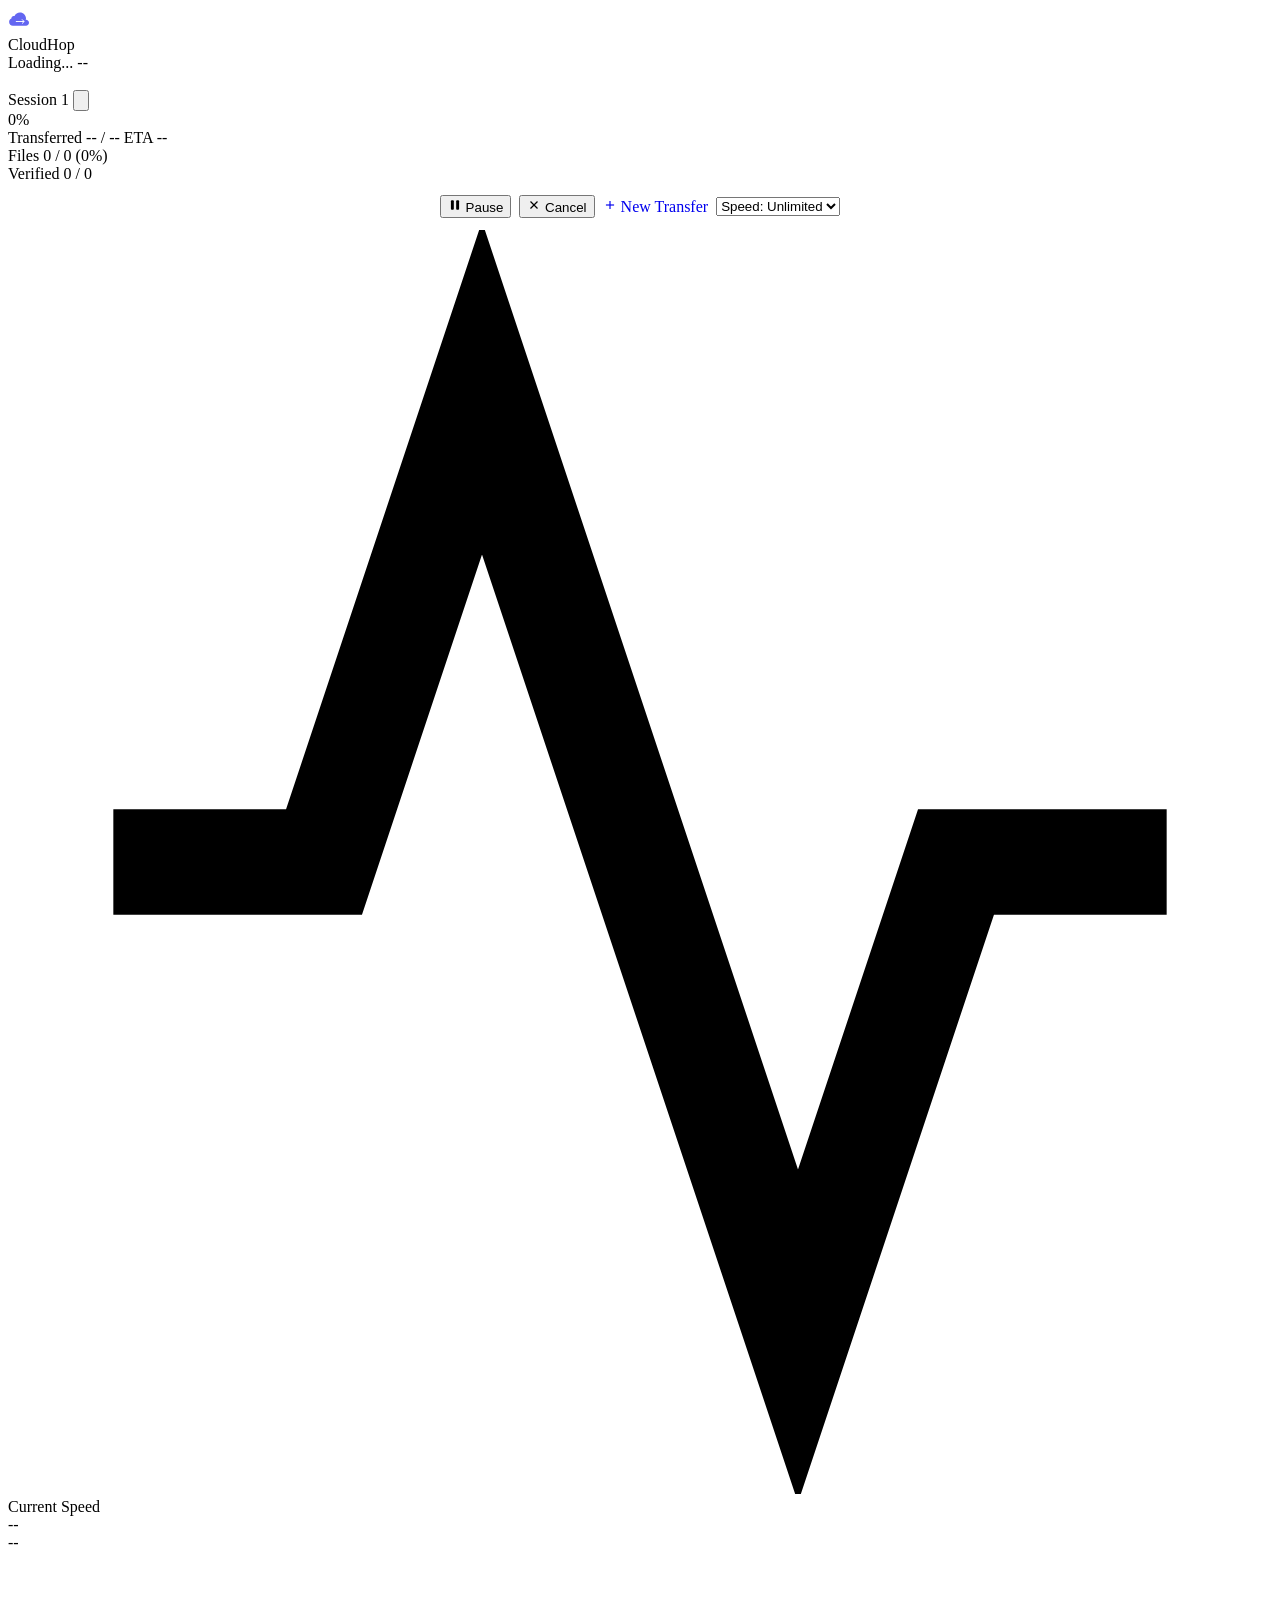
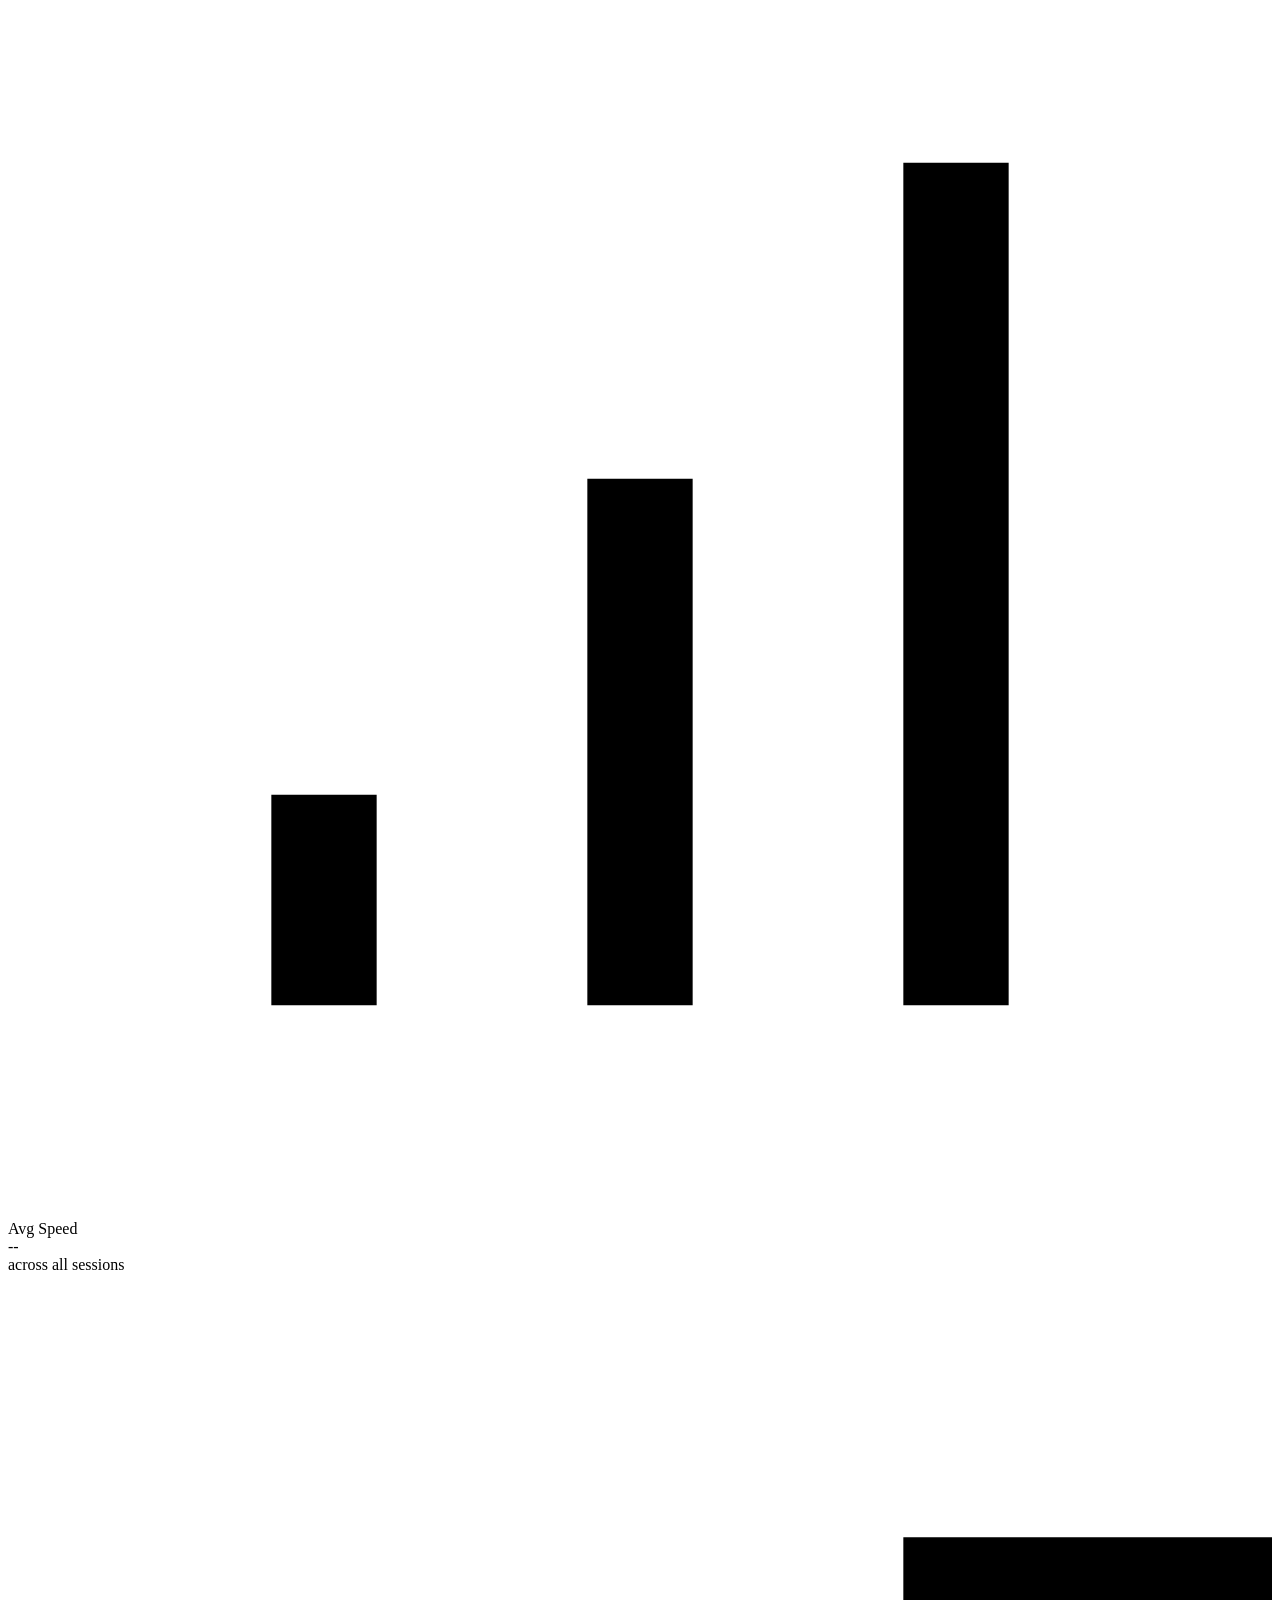
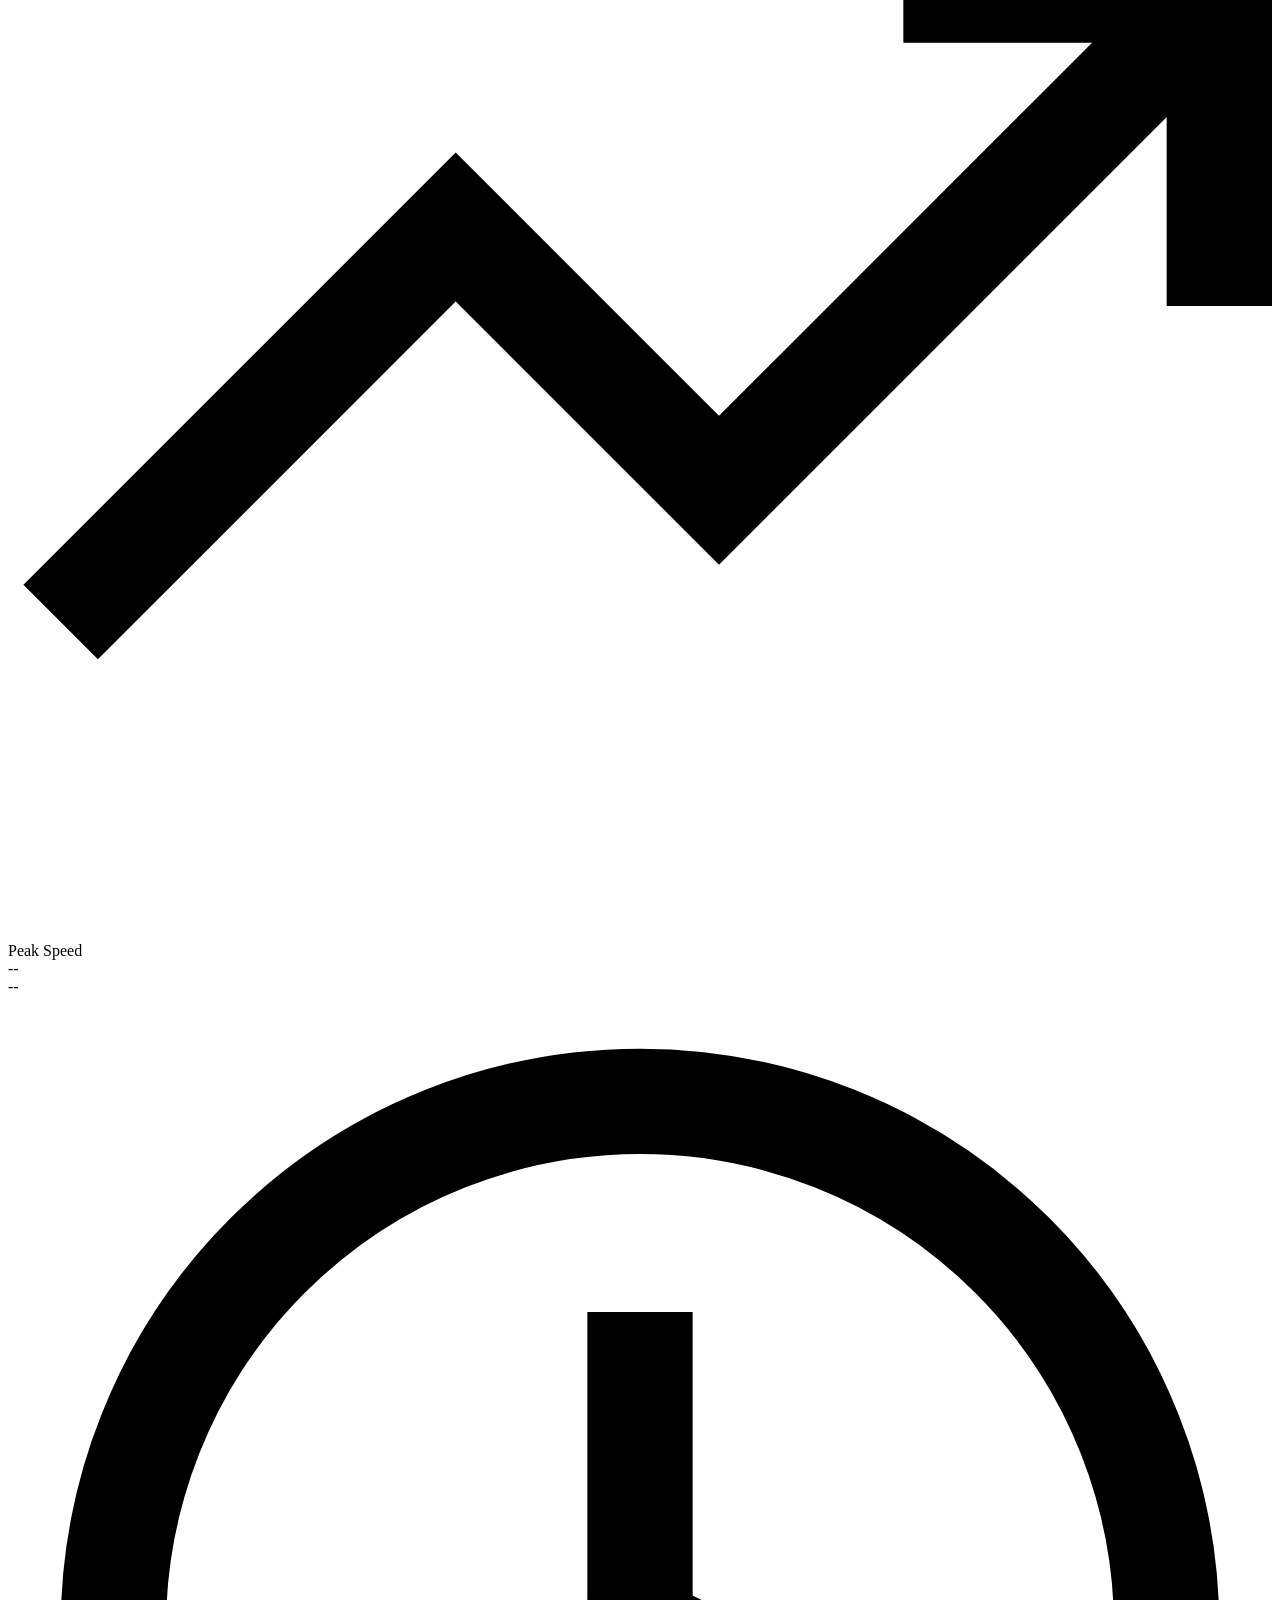
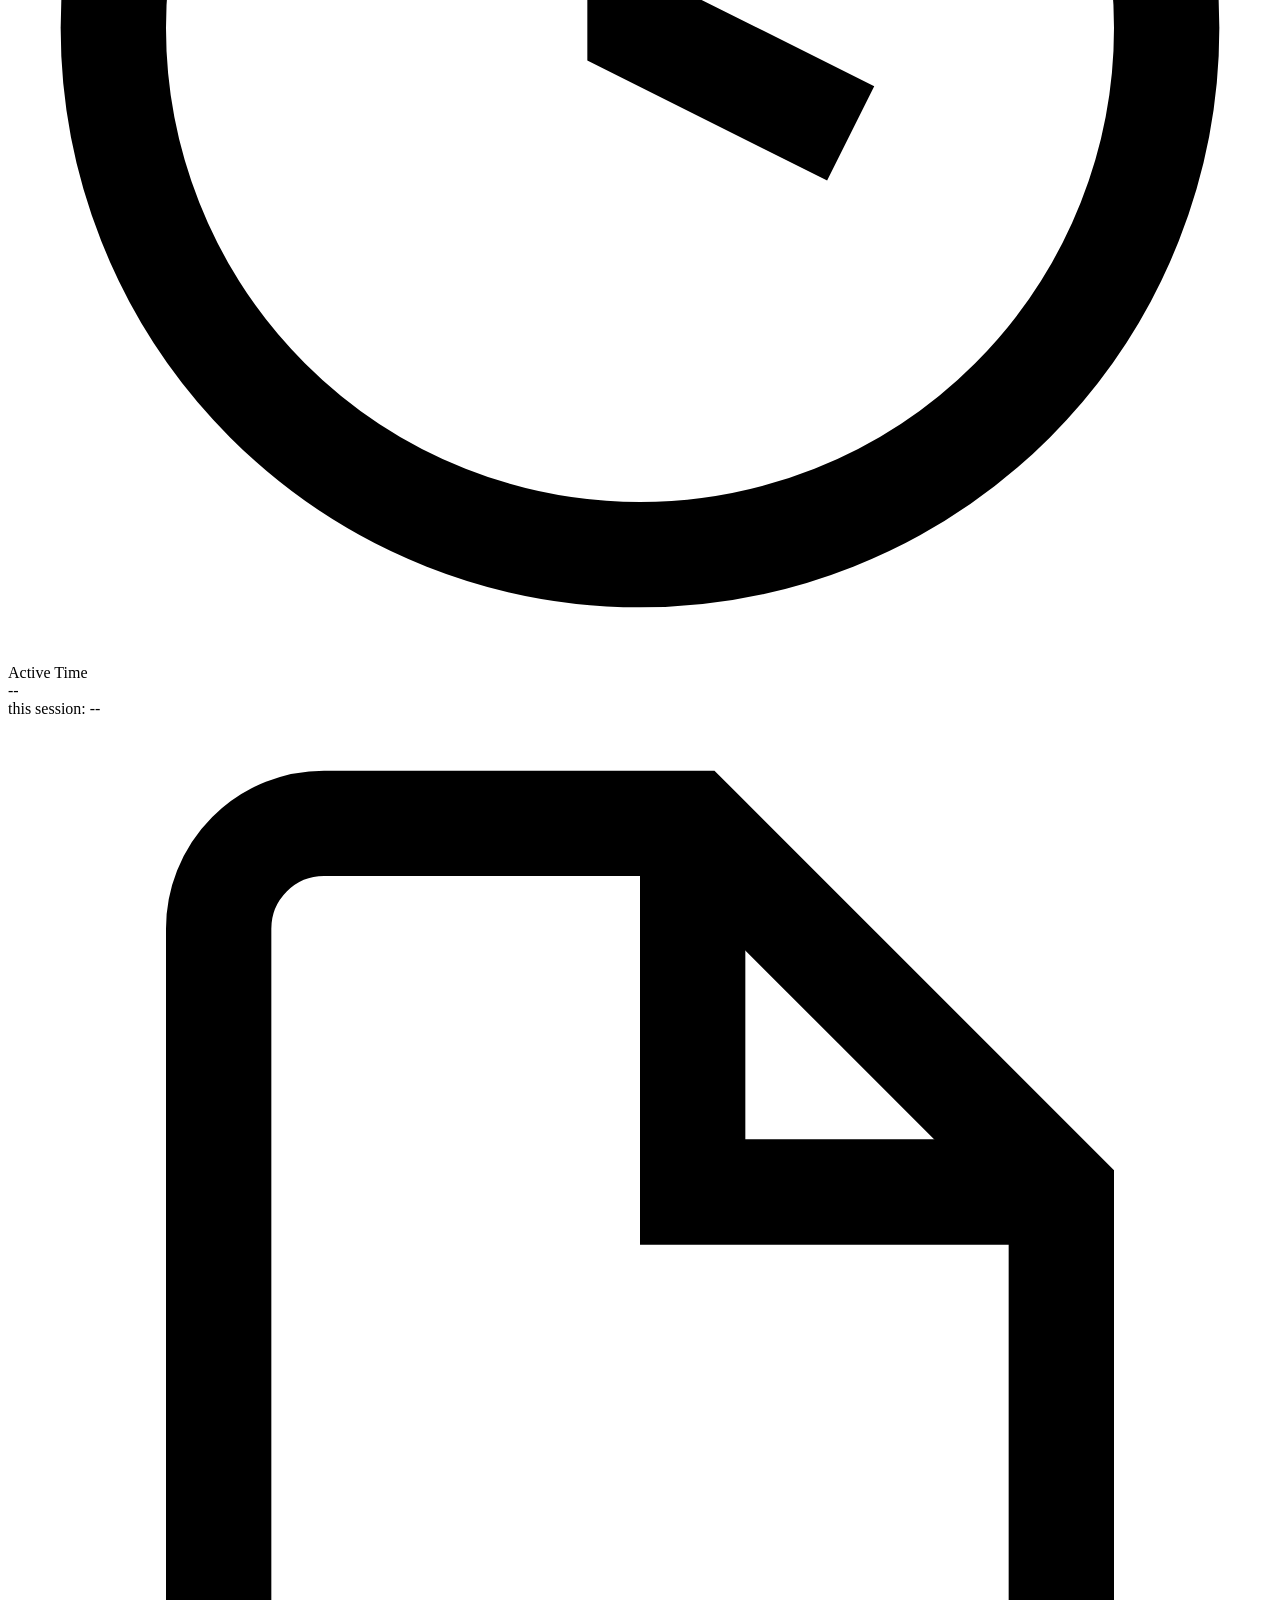
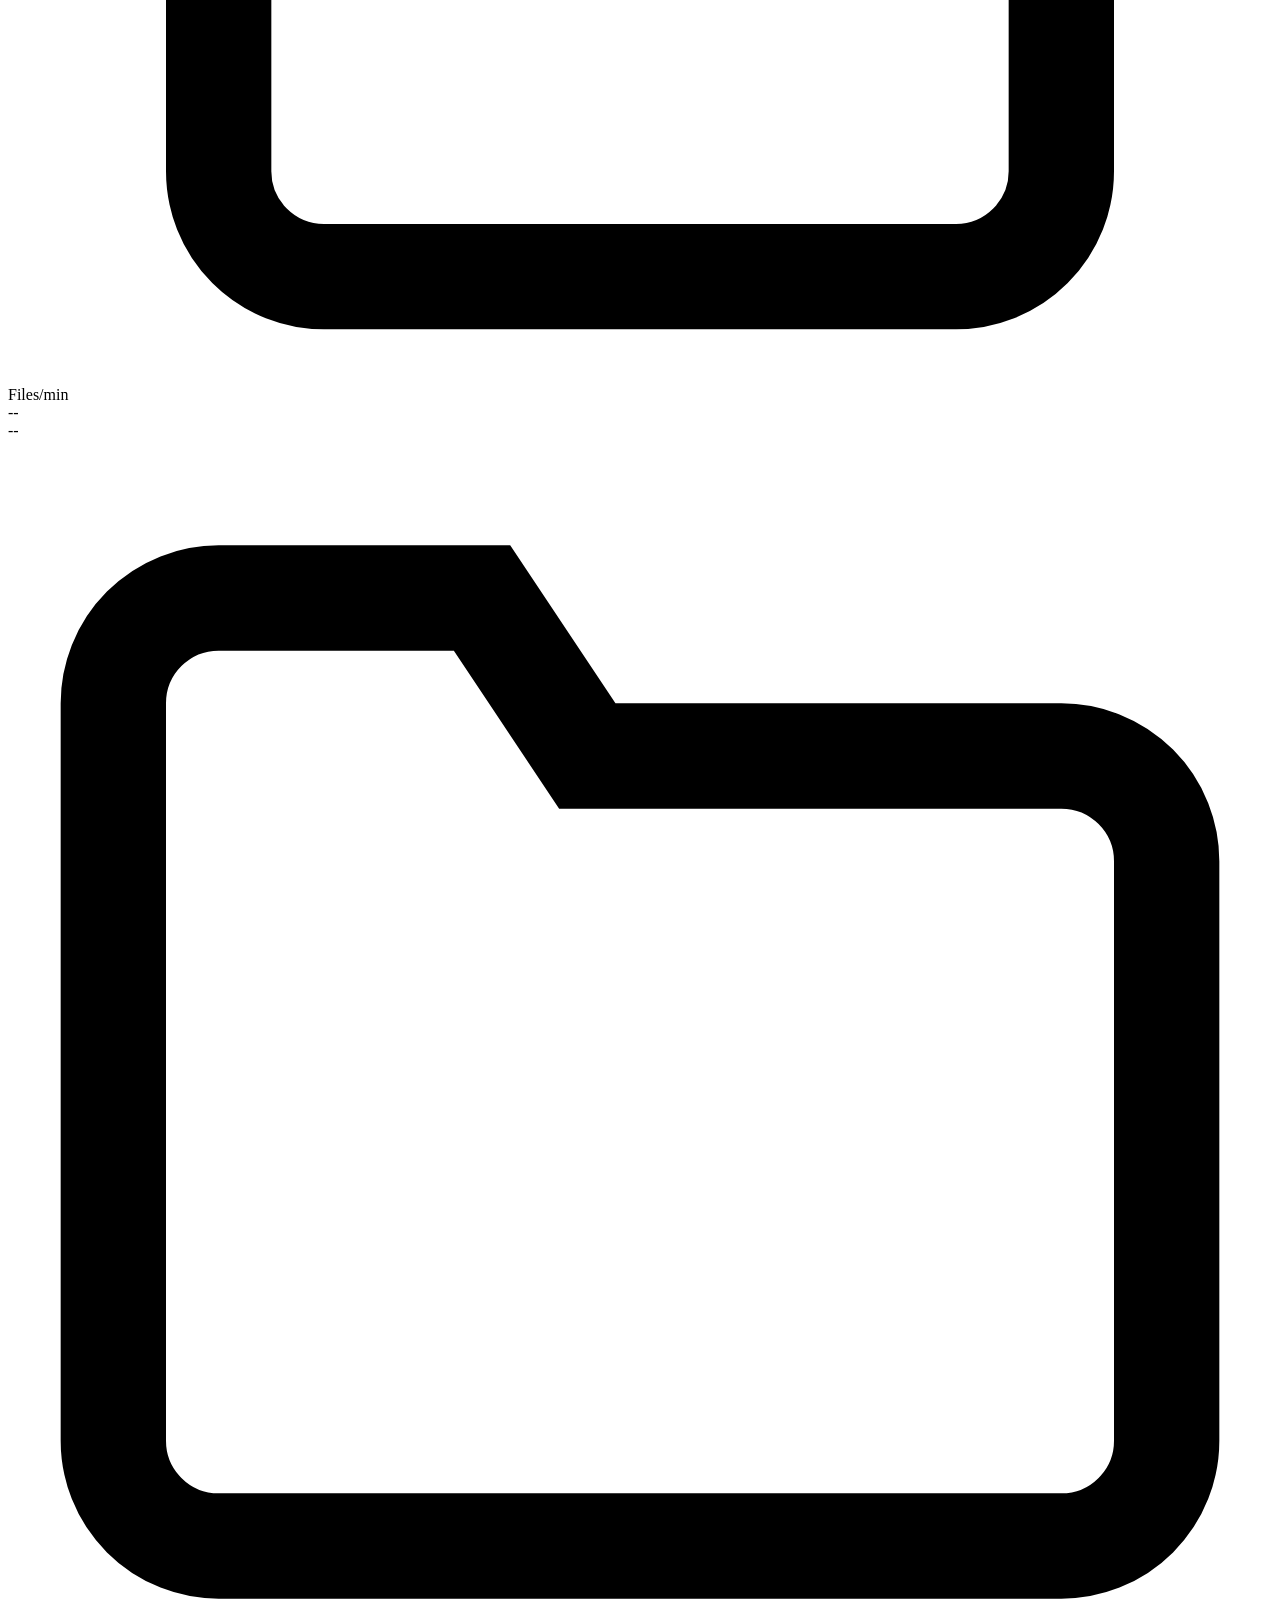
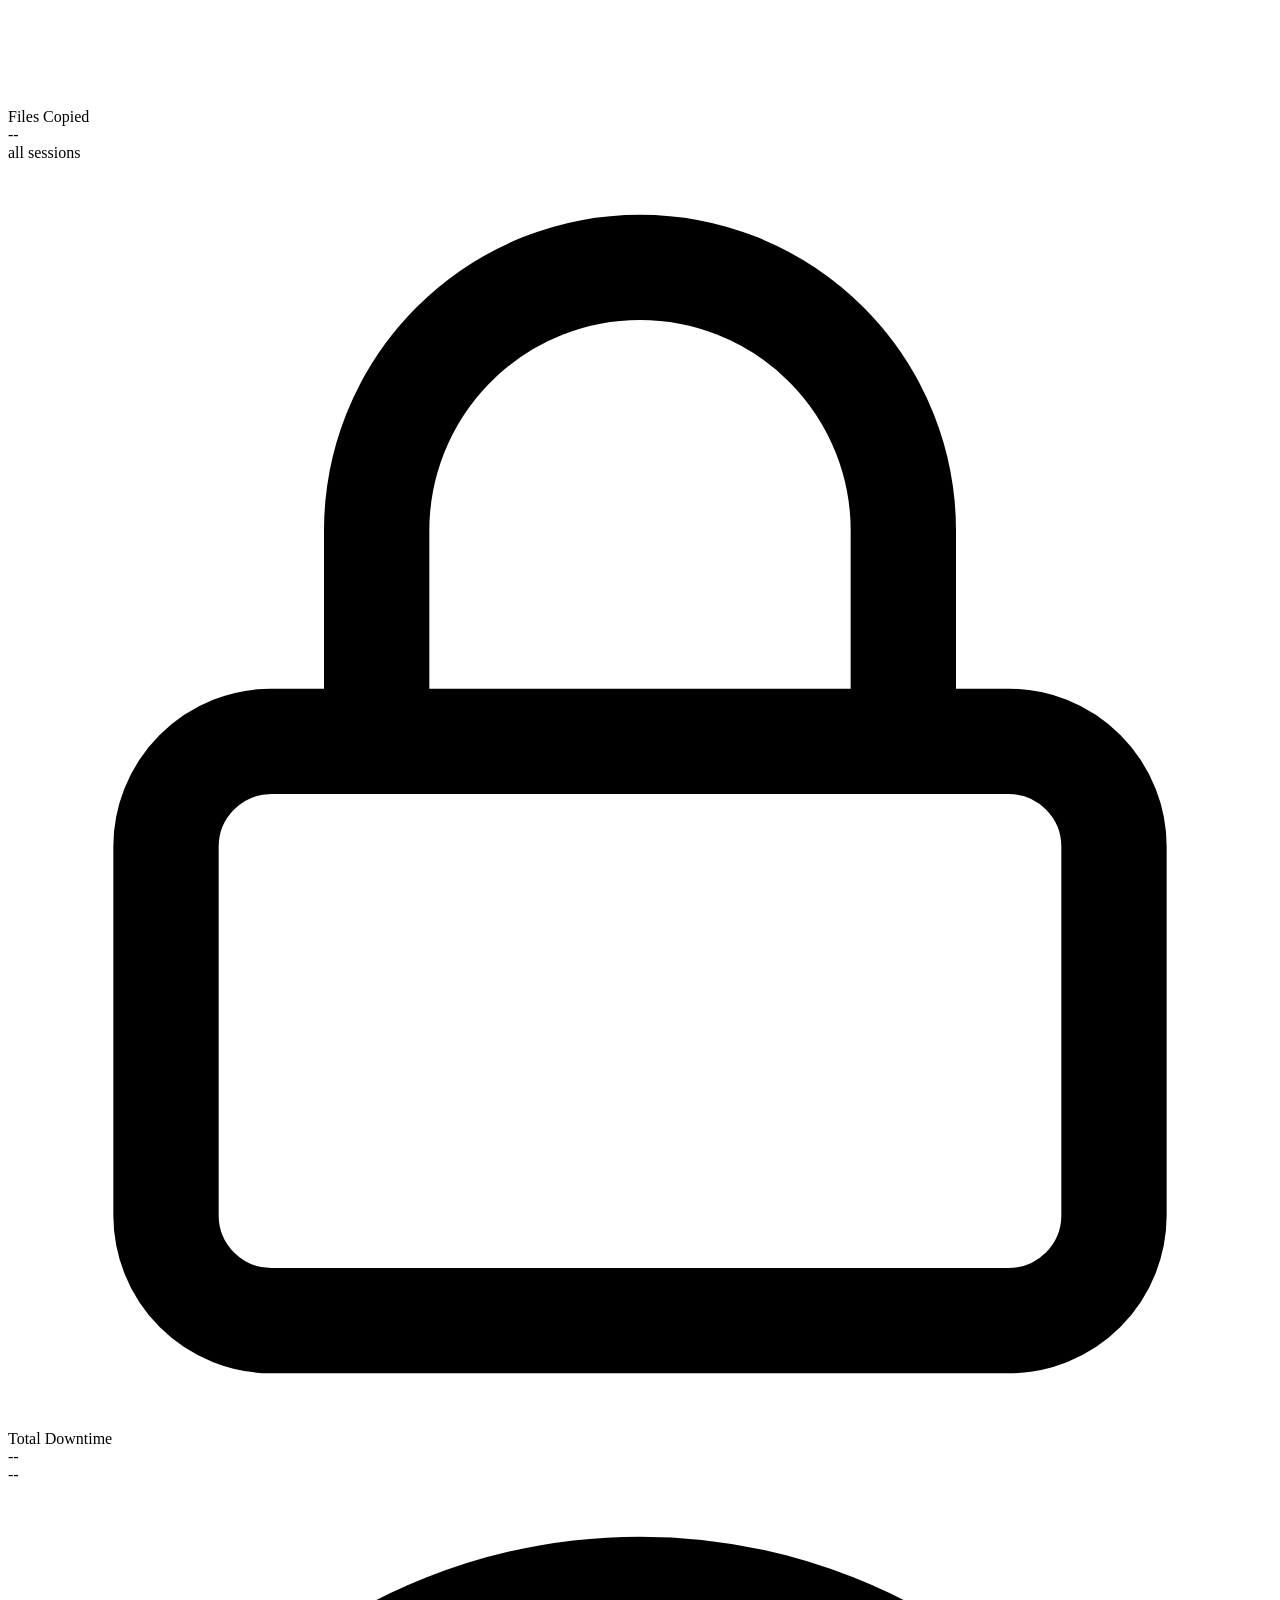
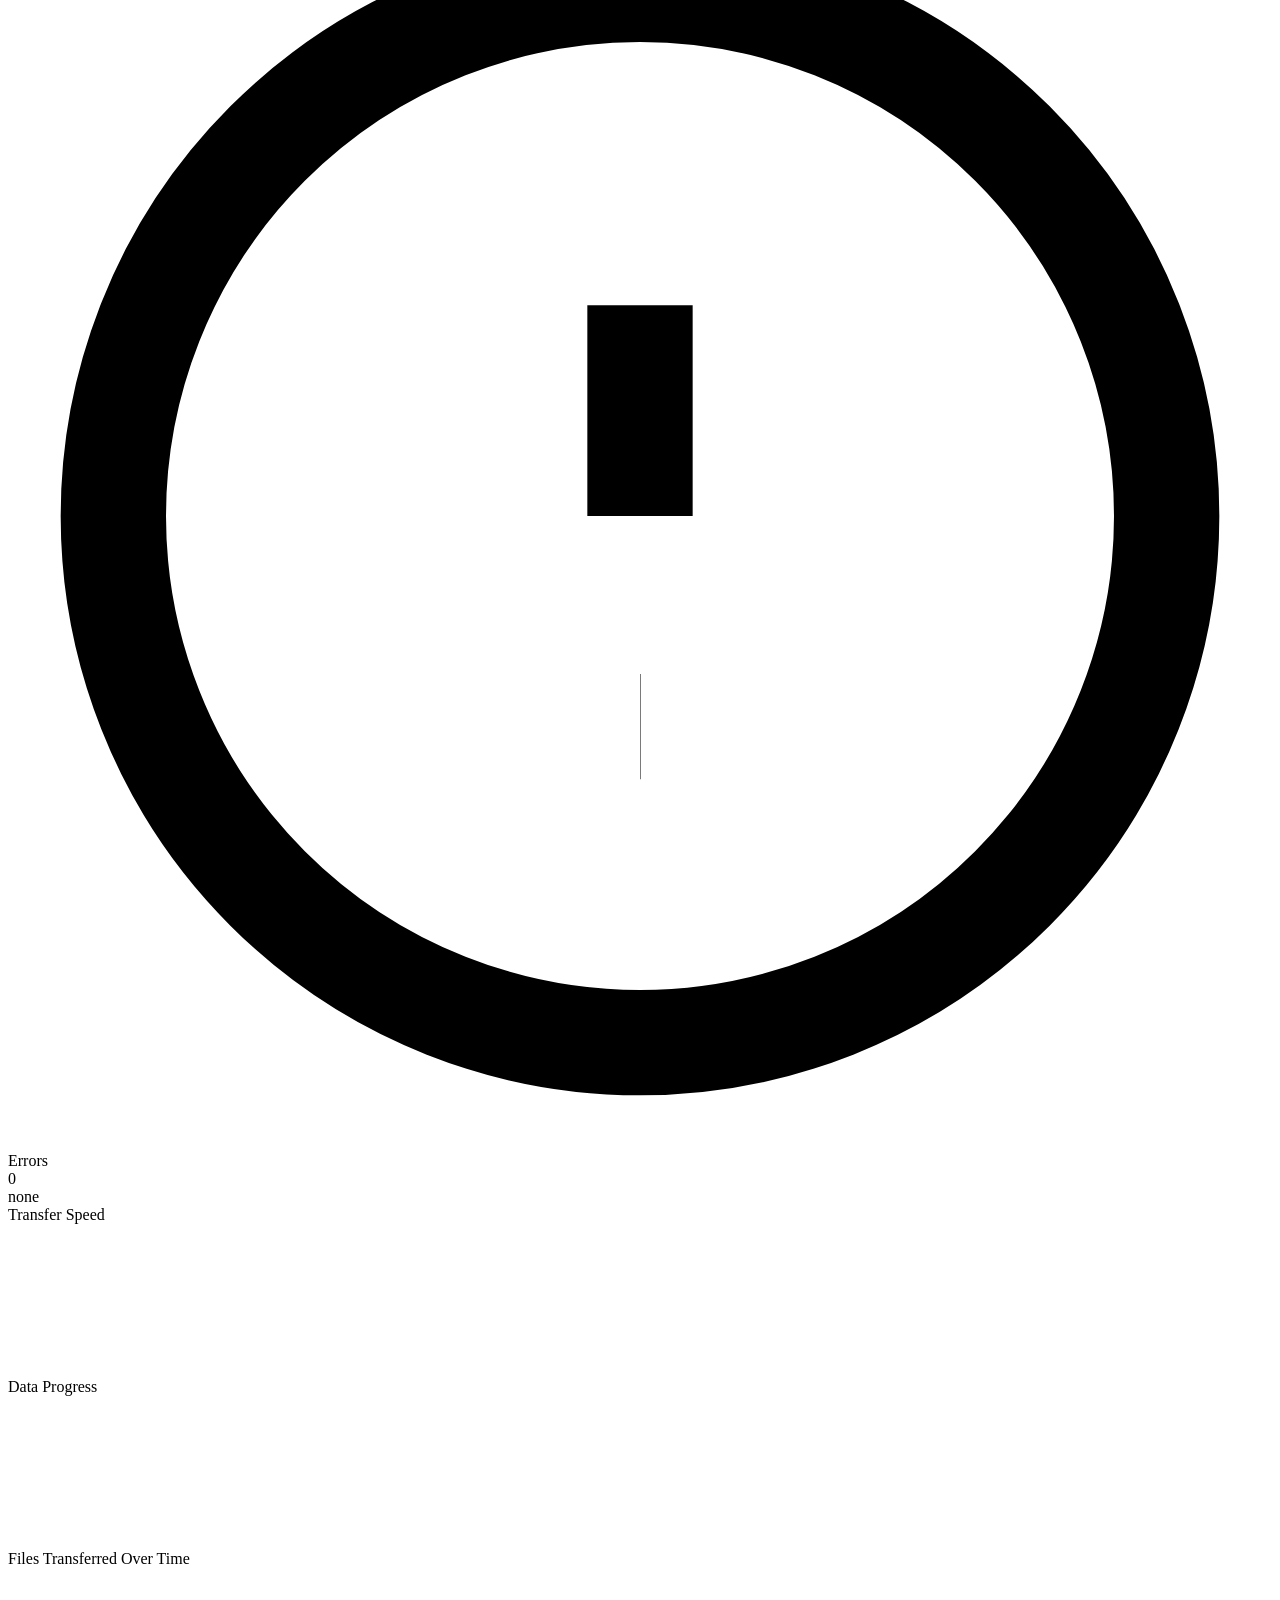
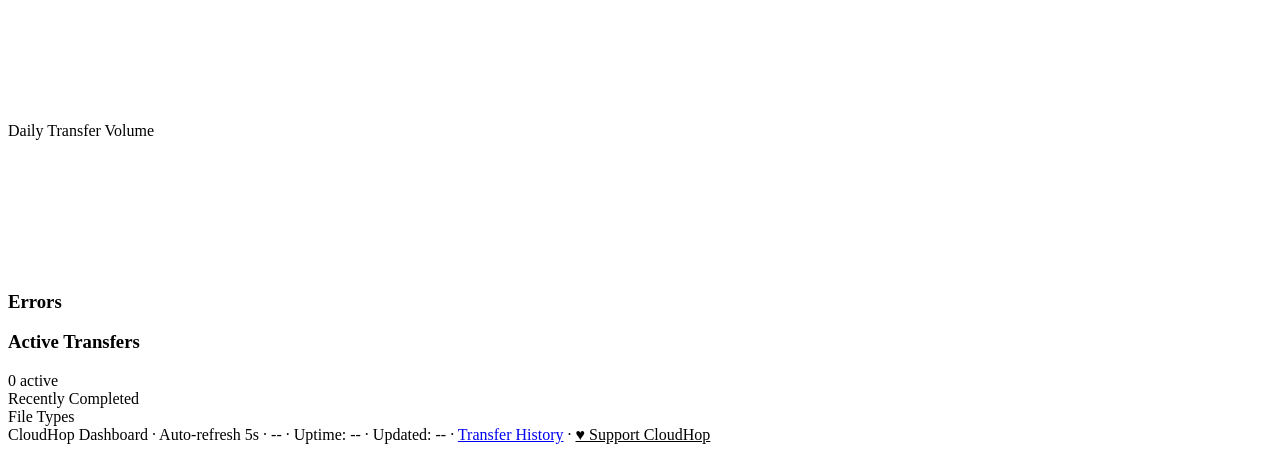
==== cloudhop/templates/dashboard.html @ 22098150 "fix: add bandwidth dropdown to dashboard control bar" ====
<!DOCTYPE html>
<html lang="en" data-theme="dark">
<head>
<meta charset="UTF-8">
<meta name="viewport" content="width=device-width, initial-scale=1.0">
<title>CloudHop Dashboard</title>
<script>(function(){var t=localStorage.getItem('cloudhop-theme');if(t)document.documentElement.setAttribute('data-theme',t);})()</script>
<link rel="preconnect" href="https://fonts.googleapis.com">
<link rel="preconnect" href="https://fonts.gstatic.com" crossorigin>
<link href="https://fonts.googleapis.com/css2?family=DM+Sans:ital,opsz,wght@0,9..40,300;0,9..40,400;0,9..40,500;0,9..40,600;0,9..40,700;1,9..40,400&family=JetBrains+Mono:wght@400;500;600;700&display=swap" rel="stylesheet">
<link rel="stylesheet" href="/static/dashboard.css">
<link rel="icon" type="image/svg+xml" href="/static/favicon.svg">
</head>
<body>

<!-- ========== HEADER ========== -->
<header class="header">
  <div class="header-inner">
    <div class="header-left">
      <div class="logo">
        <svg width="24" height="24" viewBox="0 0 64 64" fill="none">
    <path d="M48 28c0-8.8-7.2-16-16-16-6.5 0-12.1 3.9-14.6 9.5C16.5 21.2 15.8 21 15 21c-3.3 0-6 2.7-6 6 0 .4 0 .8.1 1.1C5.5 29.5 3 33.2 3 37.5 3 43 7.5 47.5 13 47.5h35c4.4 0 8-3.6 8-8s-3.6-8-8-8c-.3 0-.7 0-1 .1.6-1.1 1-2.3 1-3.6z" fill="#6366f1"/>
    <path d="M22 36h20M38 31l5 5-5 5" stroke="white" stroke-width="2.5" stroke-linecap="round" stroke-linejoin="round"/>
</svg>
      </div>
      <span class="logo-text" id="transferTitle">CloudHop</span>
    </div>
    <div class="header-center">
      <div class="status-dot" id="statusDot"></div>
      <span class="transfer-name" id="statusText">Loading...</span>
      <span class="wall-time mono" id="wallClock">--</span>
      <div class="schedule-badge" id="scheduleBadge">
        <span id="scheduleDot" style="width:8px;height:8px;border-radius:50%;display:inline-block;"></span>
        <span id="scheduleText"></span>
      </div>
    </div>
    <div class="header-right">
      <span class="session-badge" id="sessionBadge">Session 1</span>
      <button class="btn-icon" id="themeToggle" onclick="toggleTheme()" title="Toggle theme" aria-label="Toggle theme">
        <svg id="theme-icon-dark" viewBox="0 0 24 24" fill="none" stroke="currentColor" stroke-width="2"><circle cx="12" cy="12" r="5"/><line x1="12" y1="1" x2="12" y2="3"/><line x1="12" y1="21" x2="12" y2="23"/><line x1="4.22" y1="4.22" x2="5.64" y2="5.64"/><line x1="18.36" y1="18.36" x2="19.78" y2="19.78"/><line x1="1" y1="12" x2="3" y2="12"/><line x1="21" y1="12" x2="23" y2="12"/><line x1="4.22" y1="19.78" x2="5.64" y2="18.36"/><line x1="18.36" y1="5.64" x2="19.78" y2="4.22"/></svg>
        <svg id="theme-icon-light" viewBox="0 0 24 24" fill="none" stroke="currentColor" stroke-width="2" style="display:none"><path d="M21 12.79A9 9 0 1 1 11.21 3 7 7 0 0 0 21 12.79z"/></svg>
      </button>
    </div>
  </div>
</header>

<div class="container">

<!-- ========== EMPTY STATE ========== -->
<div id="emptyState" style="display:none;text-align:center;padding:80px 20px;">
  <div style="margin-bottom:16px;opacity:0.5;">
    <svg width="48" height="48" viewBox="0 0 64 64" fill="none">
    <path d="M48 28c0-8.8-7.2-16-16-16-6.5 0-12.1 3.9-14.6 9.5C16.5 21.2 15.8 21 15 21c-3.3 0-6 2.7-6 6 0 .4 0 .8.1 1.1C5.5 29.5 3 33.2 3 37.5 3 43 7.5 47.5 13 47.5h35c4.4 0 8-3.6 8-8s-3.6-8-8-8c-.3 0-.7 0-1 .1.6-1.1 1-2.3 1-3.6z" fill="#6366f1"/>
    <path d="M22 36h20M38 31l5 5-5 5" stroke="white" stroke-width="2.5" stroke-linecap="round" stroke-linejoin="round"/>
</svg>
  </div>
  <div style="font-size:1.3rem;font-weight:700;color:var(--text-primary);margin-bottom:8px;">No active transfer</div>
  <div style="font-size:0.9rem;color:var(--text-secondary);margin-bottom:24px;">Set up a new transfer to start copying files between cloud services.</div>
  <a href="/wizard" style="display:inline-flex;align-items:center;justify-content:center;gap:8px;padding:14px 32px;border-radius:12px;font-size:1rem;font-weight:600;background:linear-gradient(135deg,var(--primary),var(--secondary));color:#fff;text-decoration:none;animation:ctaGlow 2s ease-in-out infinite;">Start New Transfer</a>
</div>

<!-- ========== BIG PROGRESS ========== -->
<div class="progress-section card" id="dashboardContent">
  <div class="progress-percentage mono"><span id="bigPct">0</span>%</div>
  <div class="progress-bar-container">
    <div class="progress-bar-track">
      <div class="progress-bar-fill" id="bigBar" style="width:0%" role="progressbar" aria-valuenow="0" aria-valuemin="0" aria-valuemax="100"></div>
    </div>
    <div class="progress-glow" id="progressGlow" style="width:0%"></div>
  </div>
  <div class="progress-meta">
    <span>Transferred <span class="val" id="bpTransferred">--</span> / <span class="val" id="bpTotal">--</span></span>
    <span>ETA <span class="val" id="bpEta">--</span></span>
  </div>
  <div class="finish-time" id="finishTime"></div>
  <div class="session-note" id="sessionNote"></div>
  <div class="progress-sub-bars">
    <div class="sub-bar-wrap">
      <div class="sub-bar-label">
        <span>Files</span>
        <span><span id="filesDone">0</span> / <span id="filesTotal">0</span> (<span id="filesPct">0</span>%)</span>
      </div>
      <div class="sub-track"><div class="sub-fill files" id="filesBar" style="width:0%"></div></div>
    </div>
    <div class="sub-bar-wrap">
      <div class="sub-bar-label">
        <span>Verified</span>
        <span><span id="checksDone">0</span> / <span id="checksTotal">0</span></span>
      </div>
      <div class="sub-track"><div class="sub-fill checks" id="checksBar" style="width:0%"></div></div>
    </div>
  </div>
</div>

<!-- ========== CONTROL BAR ========== -->
<div id="controlBar" style="display:flex;align-items:center;justify-content:center;gap:8px;margin:12px auto;max-width:1200px;padding:0 24px;flex-wrap:wrap;">
  <button class="ctrl-btn pause" id="btnPause2" onclick="doAction('pause')" title="Pause transfer" aria-label="Pause transfer">
    <svg width="14" height="14" viewBox="0 0 24 24" fill="currentColor"><rect x="5" y="4" width="5" height="16" rx="1.5"/><rect x="14" y="4" width="5" height="16" rx="1.5"/></svg> Pause
  </button>
  <button class="ctrl-btn resume" id="btnResume2" onclick="doAction('resume')" style="display:none" title="Resume transfer" aria-label="Resume transfer">
    <svg width="14" height="14" viewBox="0 0 24 24" fill="currentColor"><polygon points="6,3 20,12 6,21"/></svg> Resume
  </button>
  <button class="ctrl-btn" id="btnCancel2" onclick="cancelTransfer()" title="Cancel transfer" aria-label="Cancel transfer">
    <svg width="14" height="14" viewBox="0 0 24 24" fill="none" stroke="currentColor" stroke-width="2"><line x1="18" y1="6" x2="6" y2="18"/><line x1="6" y1="6" x2="18" y2="18"/></svg> Cancel
  </button>
  <a href="/wizard" class="ctrl-btn" id="btnNewTransfer2" title="New Transfer" aria-label="New Transfer" style="text-decoration:none;">
    <svg width="14" height="14" viewBox="0 0 24 24" fill="none" stroke="currentColor" stroke-width="2"><line x1="12" y1="5" x2="12" y2="19"/><line x1="5" y1="12" x2="19" y2="12"/></svg> New Transfer
  </a>
  <select id="bwLimit" class="ctrl-select" title="Bandwidth limit" aria-label="Bandwidth limit">
    <option value="">Speed: Unlimited</option>
    <option value="1M">Speed: 1 MB/s</option>
    <option value="2M">Speed: 2 MB/s</option>
    <option value="5M">Speed: 5 MB/s</option>
    <option value="10M">Speed: 10 MB/s</option>
    <option value="20M">Speed: 20 MB/s</option>
    <option value="50M">Speed: 50 MB/s</option>
  </select>
</div>

<!-- ========== STATS GRID ========== -->
<div class="stats-grid" id="statsGrid">
  <div class="stat-card card">
    <div class="stat-card-header">
      <div class="stat-icon primary">
        <svg viewBox="0 0 24 24" fill="none" stroke="currentColor" stroke-width="2"><polyline points="22 12 18 12 15 21 9 3 6 12 2 12"/></svg>
      </div>
      <span class="stat-label">Current Speed</span>
    </div>
    <div class="stat-value green" id="speed">--</div>
    <div class="stat-sub" id="speedSub">--</div>
  </div>
  <div class="stat-card card">
    <div class="stat-card-header">
      <div class="stat-icon secondary">
        <svg viewBox="0 0 24 24" fill="none" stroke="currentColor" stroke-width="2"><line x1="12" y1="20" x2="12" y2="10"/><line x1="18" y1="20" x2="18" y2="4"/><line x1="6" y1="20" x2="6" y2="16"/></svg>
      </div>
      <span class="stat-label">Avg Speed</span>
    </div>
    <div class="stat-value blue" id="avgSpeed">--</div>
    <div class="stat-sub" id="avgSpeedSub">across all sessions</div>
  </div>
  <div class="stat-card card">
    <div class="stat-card-header">
      <div class="stat-icon primary">
        <svg viewBox="0 0 24 24" fill="none" stroke="currentColor" stroke-width="2"><polyline points="23 6 13.5 15.5 8.5 10.5 1 18"/><polyline points="17 6 23 6 23 12"/></svg>
      </div>
      <span class="stat-label">Peak Speed</span>
    </div>
    <div class="stat-value purple" id="peakSpeed">--</div>
    <div class="stat-sub" id="peakTime">--</div>
  </div>
  <div class="stat-card card">
    <div class="stat-card-header">
      <div class="stat-icon secondary">
        <svg viewBox="0 0 24 24" fill="none" stroke="currentColor" stroke-width="2"><circle cx="12" cy="12" r="10"/><polyline points="12 6 12 12 16 14"/></svg>
      </div>
      <span class="stat-label">Active Time</span>
    </div>
    <div class="stat-value cyan" id="elapsed">--</div>
    <div class="stat-sub" id="elapsedSub">this session: --</div>
  </div>
  <div class="stat-card card">
    <div class="stat-card-header">
      <div class="stat-icon secondary">
        <svg viewBox="0 0 24 24" fill="none" stroke="currentColor" stroke-width="2"><path d="M13 2H6a2 2 0 0 0-2 2v16a2 2 0 0 0 2 2h12a2 2 0 0 0 2-2V9z"/><polyline points="13 2 13 9 20 9"/></svg>
      </div>
      <span class="stat-label">Files/min</span>
    </div>
    <div class="stat-value orange" id="filesRate">--</div>
    <div class="stat-sub" id="filesRateSub">--</div>
  </div>
  <div class="stat-card card">
    <div class="stat-card-header">
      <div class="stat-icon primary">
        <svg viewBox="0 0 24 24" fill="none" stroke="currentColor" stroke-width="2"><path d="M22 19a2 2 0 0 1-2 2H4a2 2 0 0 1-2-2V5a2 2 0 0 1 2-2h5l2 3h9a2 2 0 0 1 2 2z"/></svg>
      </div>
      <span class="stat-label">Files Copied</span>
    </div>
    <div class="stat-value yellow" id="totalCopied">--</div>
    <div class="stat-sub" id="totalCopiedSub">all sessions</div>
  </div>
  <div class="stat-card card">
    <div class="stat-card-header">
      <div class="stat-icon primary">
        <svg viewBox="0 0 24 24" fill="none" stroke="currentColor" stroke-width="2"><rect x="3" y="11" width="18" height="11" rx="2" ry="2"/><path d="M7 11V7a5 5 0 0 1 10 0v4"/></svg>
      </div>
      <span class="stat-label">Total Downtime</span>
    </div>
    <div class="stat-value pink" id="downtime">--</div>
    <div class="stat-sub" id="downtimeSub">--</div>
  </div>
  <div class="stat-card card">
    <div class="stat-card-header">
      <div class="stat-icon secondary">
        <svg viewBox="0 0 24 24" fill="none" stroke="currentColor" stroke-width="2"><circle cx="12" cy="12" r="10"/><line x1="12" y1="8" x2="12" y2="12"/><line x1="12" y1="16" x2="12.01" y2="16"/></svg>
      </div>
      <span class="stat-label">Errors</span>
    </div>
    <div class="stat-value" id="errors" style="color:var(--green)">0</div>
    <div class="stat-sub" id="errorSub">none</div>
  </div>
</div>

<!-- ========== SESSION TIMELINE ========== -->
<div class="timeline-section card" id="timelineSection" style="display:none">
  <div class="section-title" style="cursor:pointer;user-select:none;" onclick="toggleTimeline()">Session Timeline <span id="tlToggle" style="font-size:0.65rem;color:var(--text-tertiary);margin-left:6px;">&#9660;</span></div>
  <div class="timeline" id="timeline"></div>
</div>

<!-- ========== CHARTS ROW ========== -->
<div class="charts-row" id="chartsRow">
  <div class="chart-card card">
    <div class="chart-header">
      <span class="chart-title">Transfer Speed</span>
    </div>
    <div class="chart-container"><svg class="chart-svg" id="speedChart" aria-label="Speed chart"></svg></div>
  </div>
  <div class="chart-card card">
    <div class="chart-header">
      <span class="chart-title">Data Progress</span>
    </div>
    <div class="chart-container"><svg class="chart-svg" id="progressChart" aria-label="Data progress chart"></svg></div>
  </div>
</div>

<!-- ========== FILES CHART ========== -->
<div class="chart-card-full card" id="chartsFullRow">
  <div class="chart-header">
    <span class="chart-title">Files Transferred Over Time</span>
  </div>
  <div class="chart-container"><svg class="chart-svg" id="filesChart" aria-label="Files transferred chart"></svg></div>
</div>

<!-- ========== DAILY VOLUME ========== -->
<div class="chart-card card daily-chart-section" id="dailyChartSection">
  <div class="chart-header">
    <span class="chart-title">Daily Transfer Volume</span>
  </div>
  <div id="dailyBars" style="display:flex;align-items:flex-end;gap:8px;height:120px;padding-top:12px;"></div>
</div>

<!-- ========== ERRORS ========== -->
<div class="error-section" id="errorSection">
  <h3>Errors</h3>
  <div id="errorList"></div>
</div>

<!-- ========== ACTIVE TRANSFERS ========== -->
<div class="active-section card" id="transfersSection">
  <div class="section-header">
    <h3>Active Transfers</h3>
    <div class="transfer-count" id="transferCount">0 active</div>
  </div>
  <div id="transfersList"></div>
</div>

<!-- ========== BOTTOM ROW ========== -->
<div class="bottom-row" id="recentSection">
  <div class="completed-section card">
    <div class="section-title">Recently Completed</div>
    <div id="recentFiles"></div>
  </div>
  <div class="filetypes-section card">
    <div class="section-title">File Types</div>
    <div id="fileTypes"></div>
  </div>
</div>

<!-- ========== FOOTER ========== -->
<footer class="footer" id="footer">
  CloudHop Dashboard &middot; Auto-refresh 5s &middot; <span id="footerInfo">--</span> &middot; Uptime: <span id="uptimePct">--</span> &middot; Updated: <span id="lastUpdate">--</span> &middot; <a href="#" onclick="showHistory();return false;">Transfer History</a> &middot; <a href="https://buymeacoffee.com/husamsoboh" target="_blank" rel="noopener noreferrer" style="color:var(--green);">&#9829; Support CloudHop</a>
</footer>

</div>

<div class="toast" id="toast" role="status" aria-live="polite"></div>
<div id="connLost" role="alert" aria-live="assertive" style="display:none;position:fixed;top:0;left:0;right:0;background:var(--red);color:#fff;text-align:center;padding:12px 16px;font-size:0.85rem;z-index:300;">
  <div style="font-weight:700;margin-bottom:4px;">CloudHop server stopped</div>
  <div style="font-weight:400;opacity:0.9;">Your file transfer is still running in the background. To reconnect, open a terminal and run <code style="background:rgba(0,0,0,0.2);padding:2px 6px;border-radius:4px;">cloudhop</code> again. Tip: don't close the terminal while CloudHop is running, or use the .app version instead.</div>
</div>

<script src="/static/dashboard.js"></script>
</body>
</html>
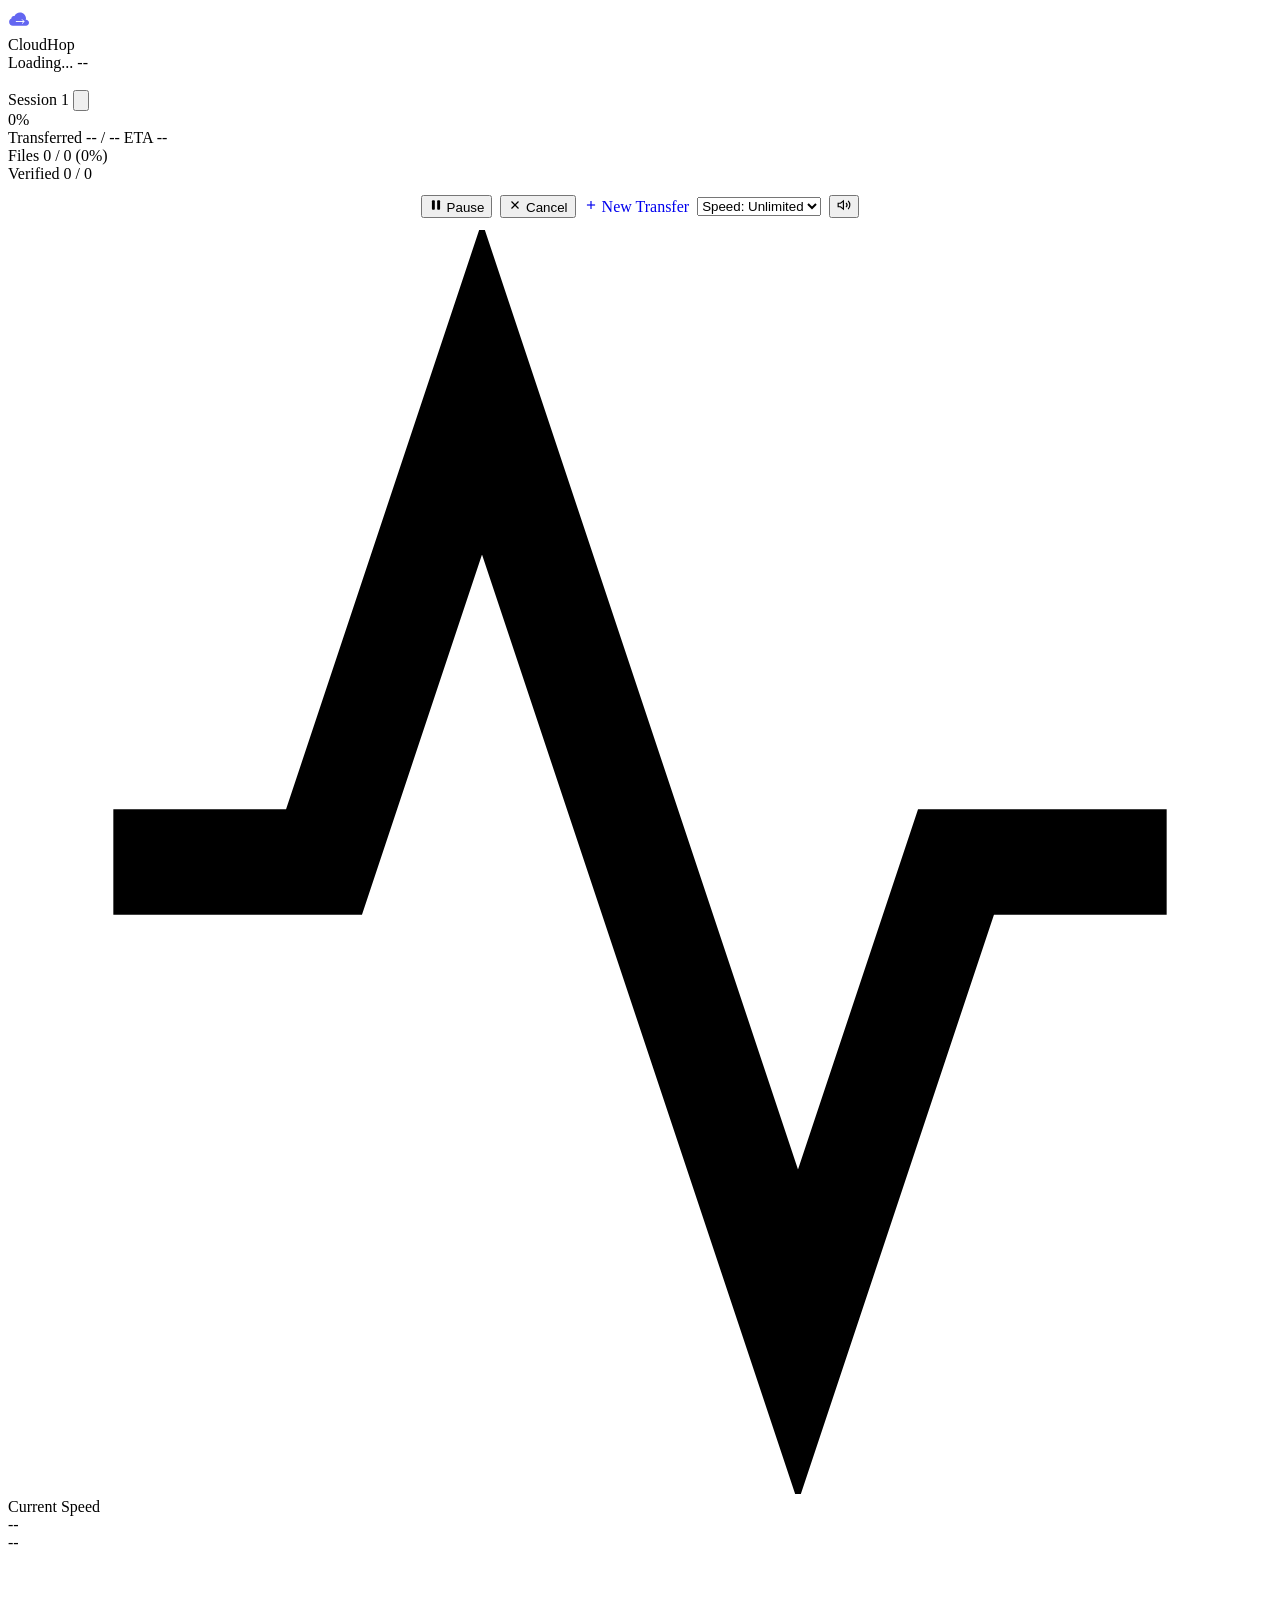
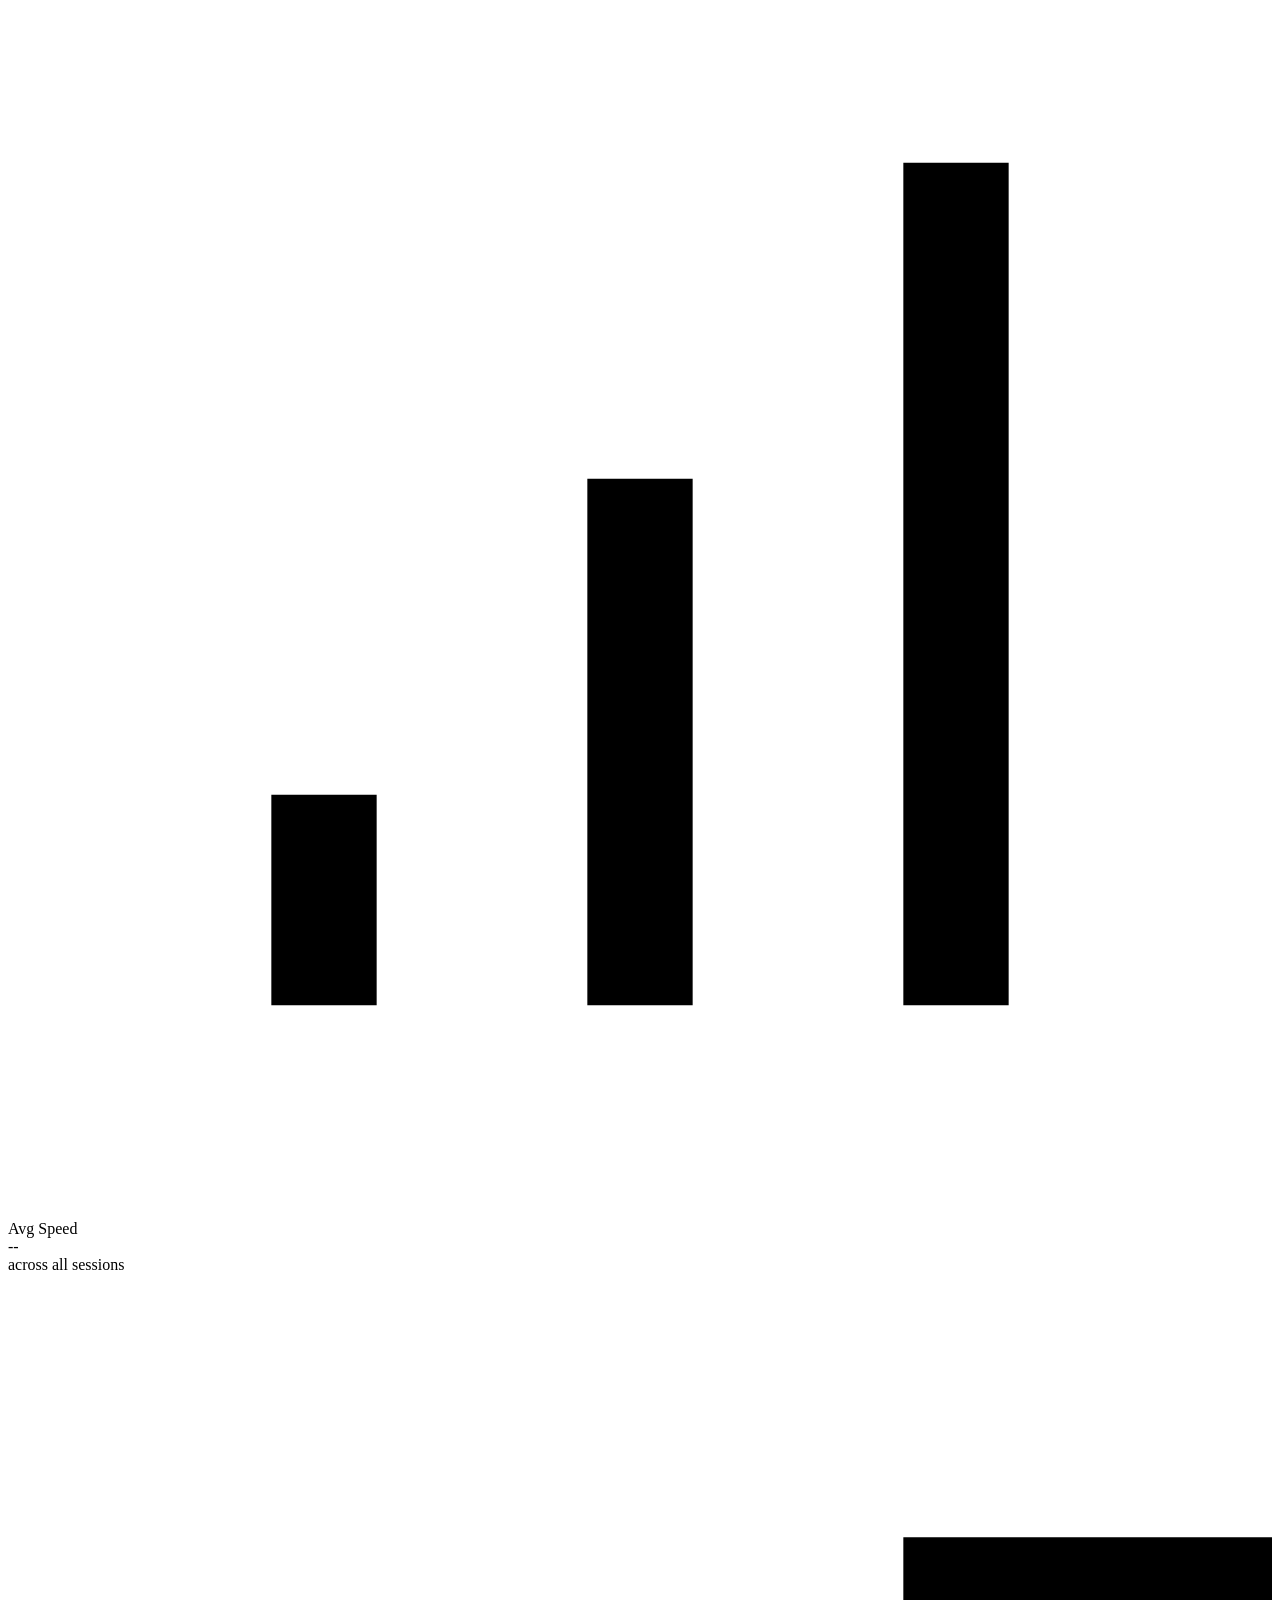
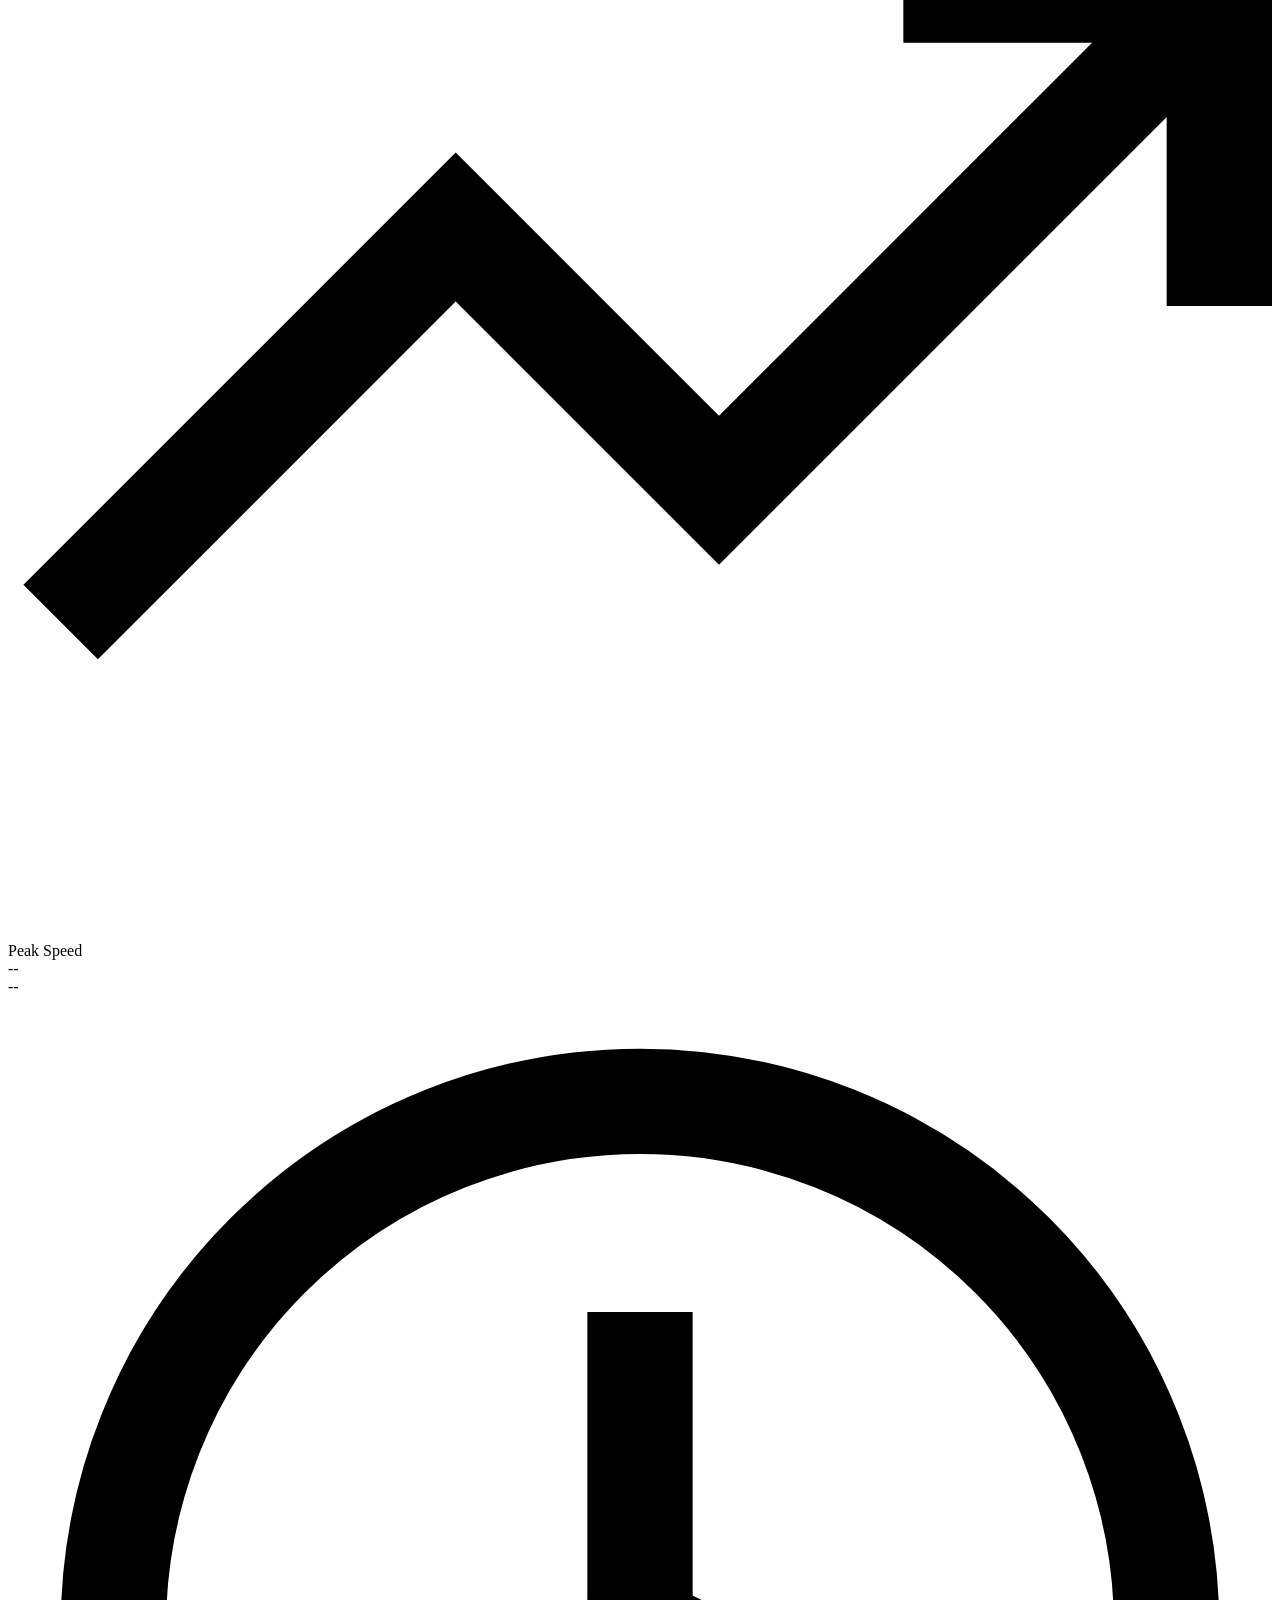
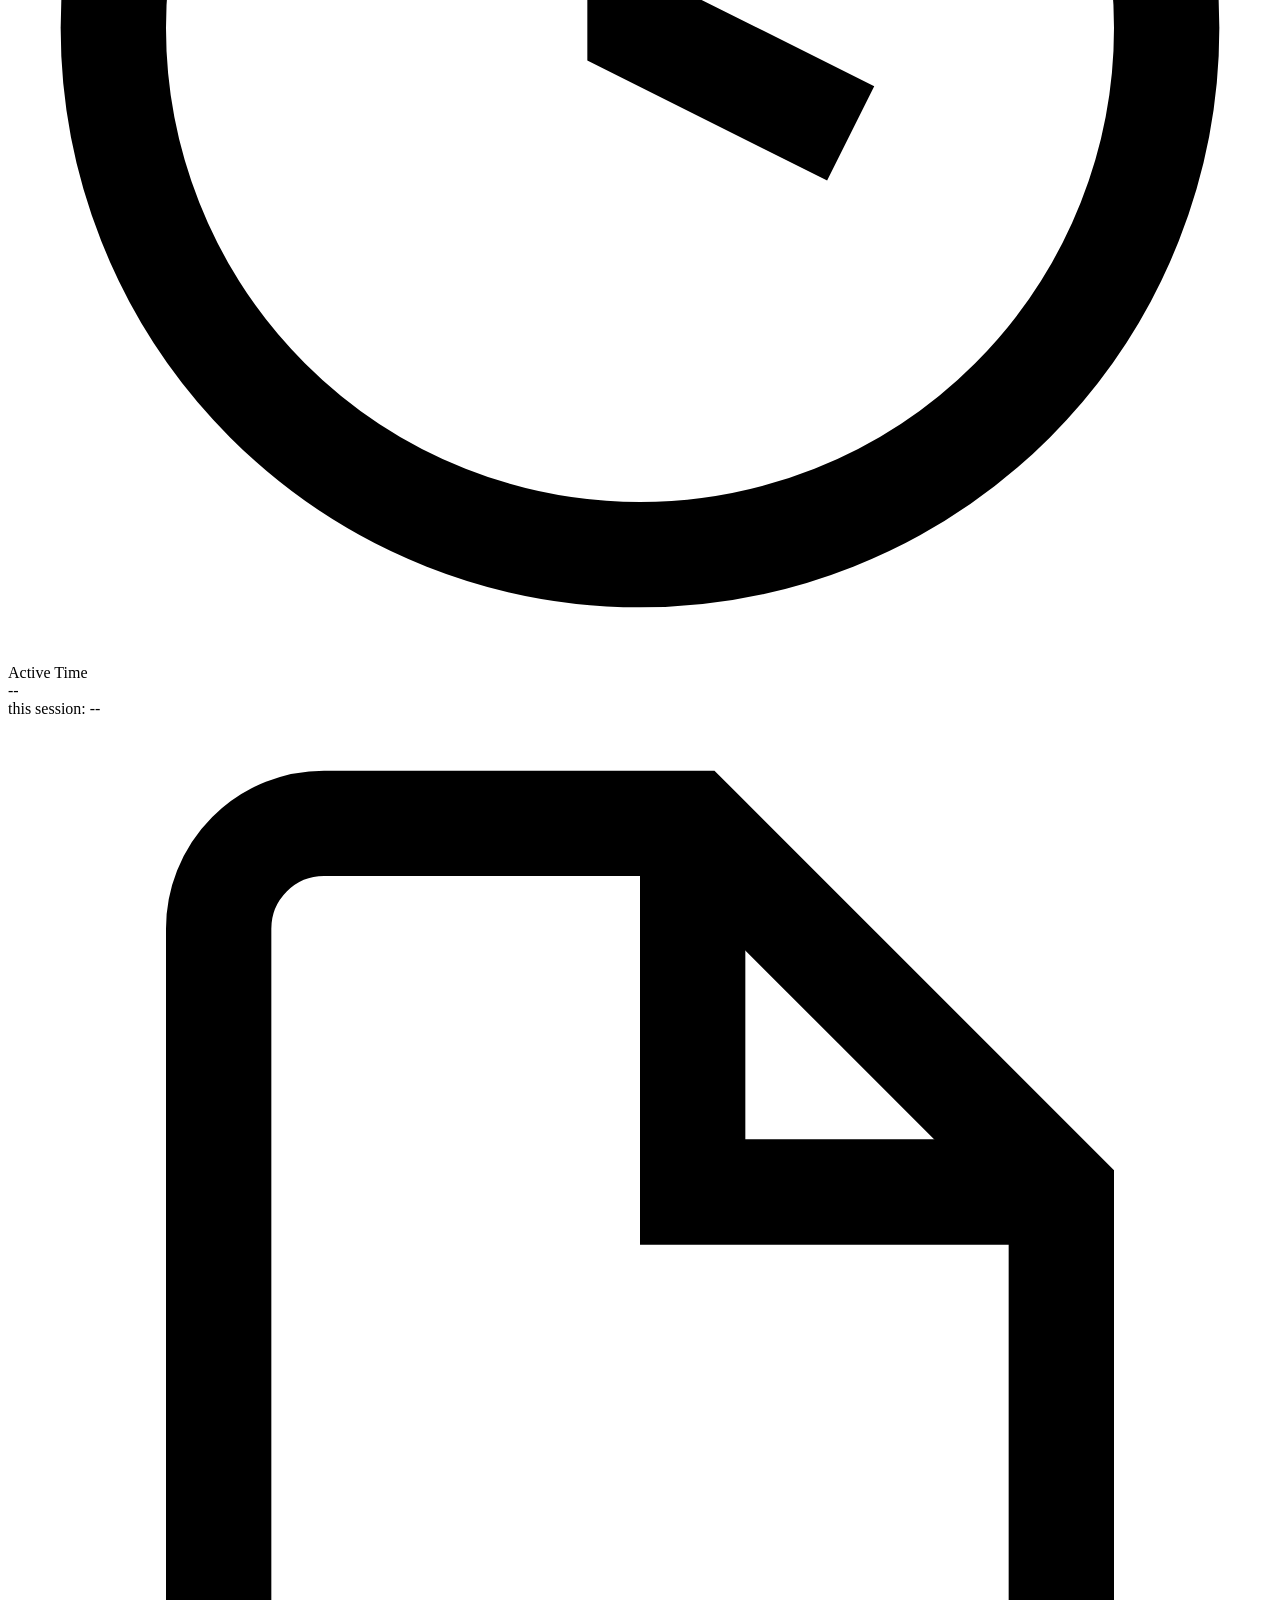
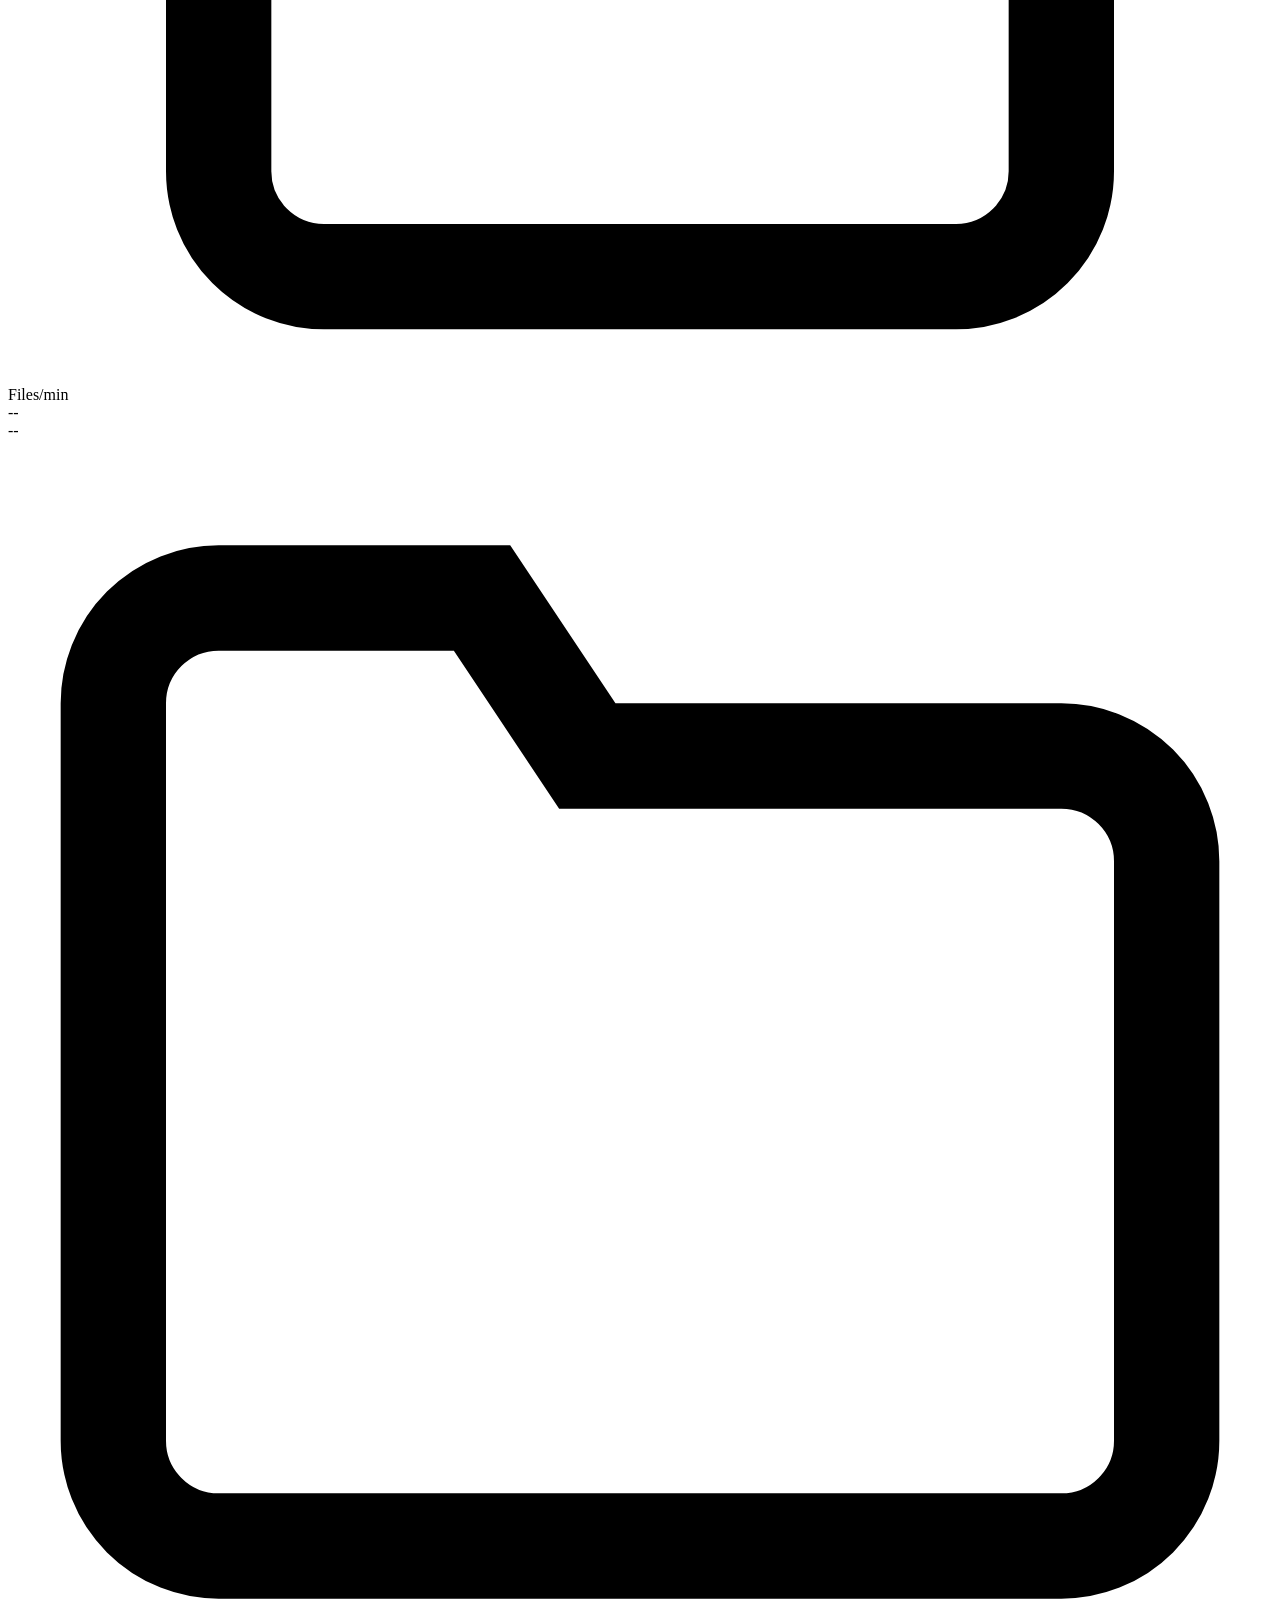
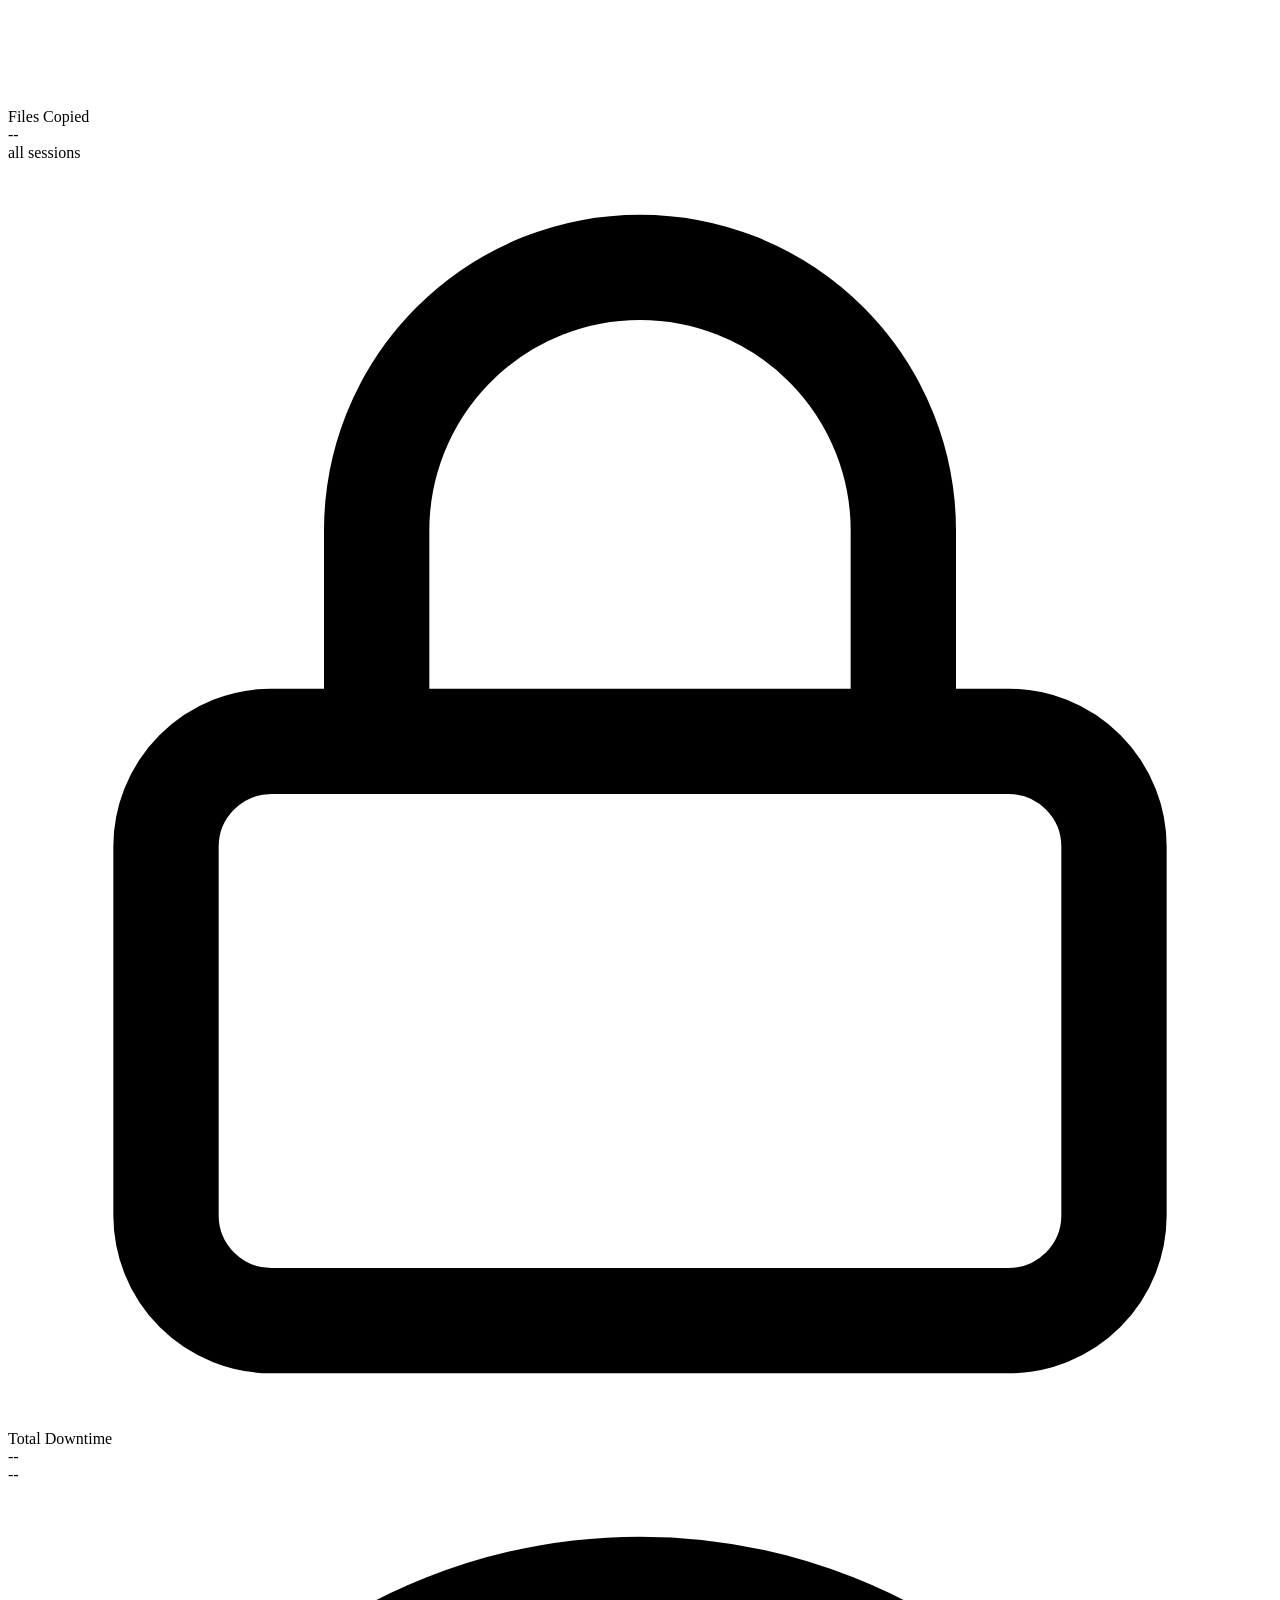
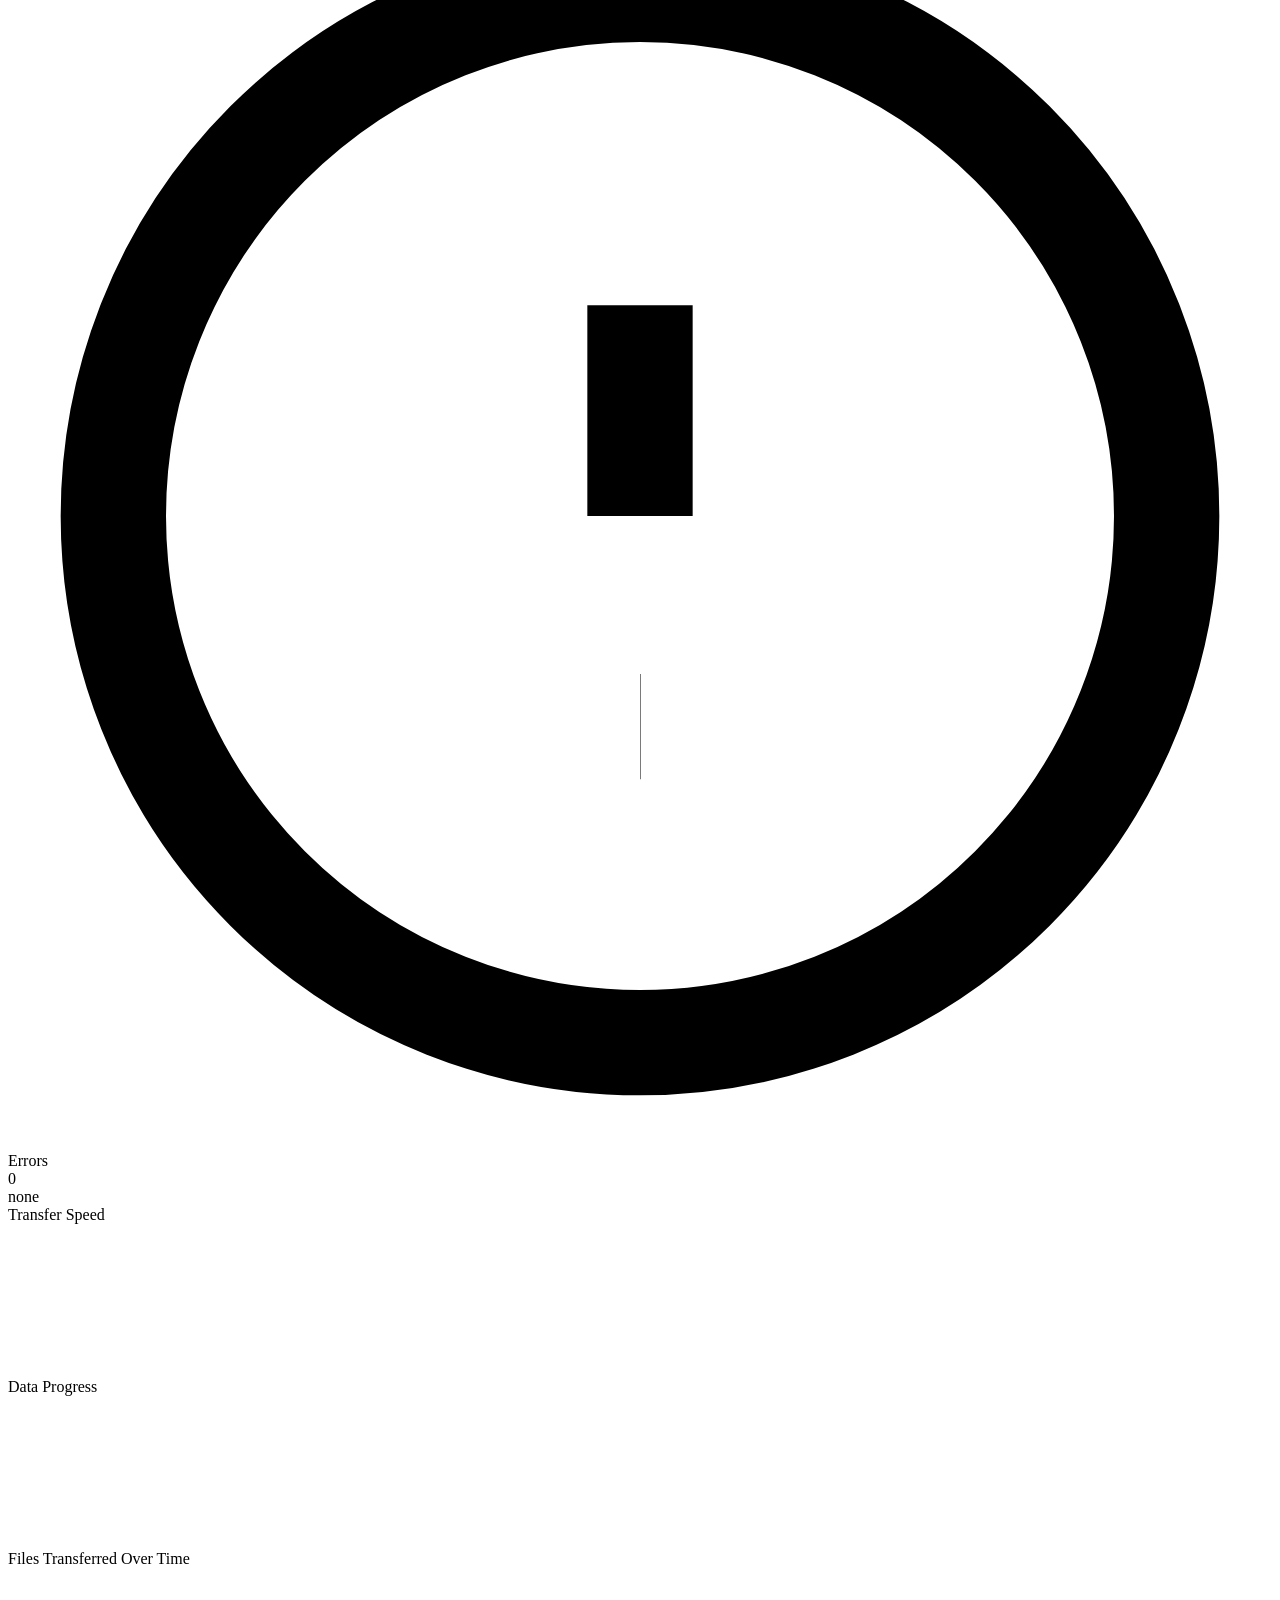
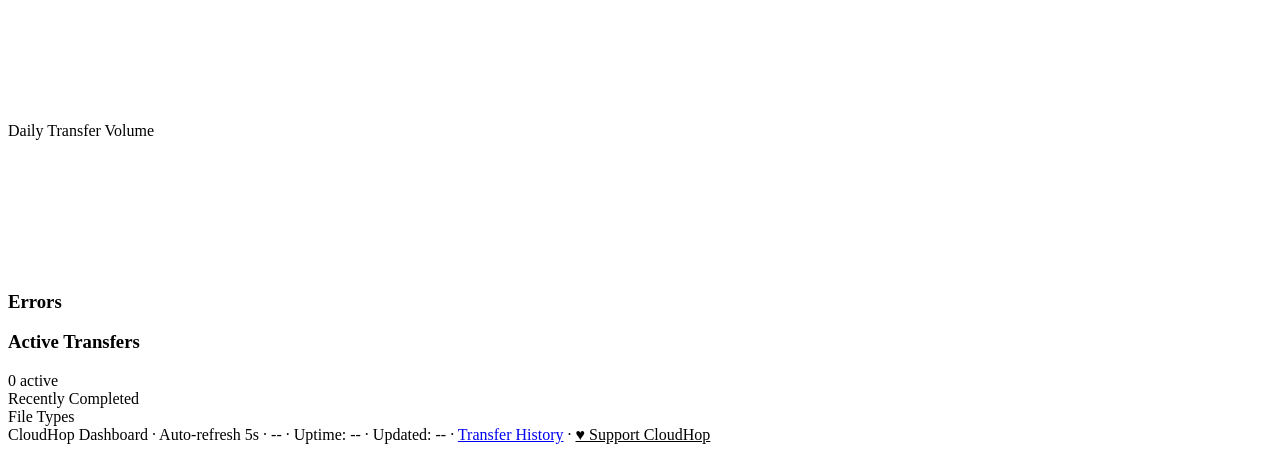
==== commit dc27fcf2: "feat: auto-update check with dashboard banner - Check PyPI for latest version on startup and every 3" ====
--- a/cloudhop/templates/dashboard.html
+++ b/cloudhop/templates/dashboard.html
@@ -61,7 +61,7 @@
 
 <!-- ========== BIG PROGRESS ========== -->
 <div class="progress-section card" id="dashboardContent">
-  <div class="progress-percentage mono"><span id="bigPct">0</span>%</div>
+  <div class="progress-percentage mono loading-pulse"><span id="bigPct">0</span>%</div>
   <div class="progress-bar-container">
     <div class="progress-bar-track">
       <div class="progress-bar-fill" id="bigBar" style="width:0%" role="progressbar" aria-valuenow="0" aria-valuemin="0" aria-valuemax="100"></div>
@@ -115,6 +115,10 @@
     <option value="20M">Speed: 20 MB/s</option>
     <option value="50M">Speed: 50 MB/s</option>
   </select>
+  <button class="ctrl-btn" id="btnMute" onclick="toggleMute()" title="Toggle sound notifications" aria-label="Toggle sound">
+    <svg id="muteIconOn" width="14" height="14" viewBox="0 0 24 24" fill="none" stroke="currentColor" stroke-width="2"><polygon points="11 5 6 9 2 9 2 15 6 15 11 19 11 5"/><path d="M19.07 4.93a10 10 0 0 1 0 14.14M15.54 8.46a5 5 0 0 1 0 7.07"/></svg>
+    <svg id="muteIconOff" width="14" height="14" viewBox="0 0 24 24" fill="none" stroke="currentColor" stroke-width="2" style="display:none"><polygon points="11 5 6 9 2 9 2 15 6 15 11 19 11 5"/><line x1="23" y1="9" x2="17" y2="15"/><line x1="17" y1="9" x2="23" y2="15"/></svg>
+  </button>
 </div>
 
 <!-- ========== STATS GRID ========== -->
@@ -126,7 +130,7 @@
       </div>
       <span class="stat-label">Current Speed</span>
     </div>
-    <div class="stat-value green" id="speed">--</div>
+    <div class="stat-value green loading-pulse" id="speed">--</div>
     <div class="stat-sub" id="speedSub">--</div>
   </div>
   <div class="stat-card card">
@@ -136,7 +140,7 @@
       </div>
       <span class="stat-label">Avg Speed</span>
     </div>
-    <div class="stat-value blue" id="avgSpeed">--</div>
+    <div class="stat-value blue loading-pulse" id="avgSpeed">--</div>
     <div class="stat-sub" id="avgSpeedSub">across all sessions</div>
   </div>
   <div class="stat-card card">
@@ -146,7 +150,7 @@
       </div>
       <span class="stat-label">Peak Speed</span>
     </div>
-    <div class="stat-value purple" id="peakSpeed">--</div>
+    <div class="stat-value purple loading-pulse" id="peakSpeed">--</div>
     <div class="stat-sub" id="peakTime">--</div>
   </div>
   <div class="stat-card card">
@@ -156,7 +160,7 @@
       </div>
       <span class="stat-label">Active Time</span>
     </div>
-    <div class="stat-value cyan" id="elapsed">--</div>
+    <div class="stat-value cyan loading-pulse" id="elapsed">--</div>
     <div class="stat-sub" id="elapsedSub">this session: --</div>
   </div>
   <div class="stat-card card">
@@ -166,7 +170,7 @@
       </div>
       <span class="stat-label">Files/min</span>
     </div>
-    <div class="stat-value orange" id="filesRate">--</div>
+    <div class="stat-value orange loading-pulse" id="filesRate">--</div>
     <div class="stat-sub" id="filesRateSub">--</div>
   </div>
   <div class="stat-card card">
@@ -176,7 +180,7 @@
       </div>
       <span class="stat-label">Files Copied</span>
     </div>
-    <div class="stat-value yellow" id="totalCopied">--</div>
+    <div class="stat-value yellow loading-pulse" id="totalCopied">--</div>
     <div class="stat-sub" id="totalCopiedSub">all sessions</div>
   </div>
   <div class="stat-card card">
@@ -186,7 +190,7 @@
       </div>
       <span class="stat-label">Total Downtime</span>
     </div>
-    <div class="stat-value pink" id="downtime">--</div>
+    <div class="stat-value pink loading-pulse" id="downtime">--</div>
     <div class="stat-sub" id="downtimeSub">--</div>
   </div>
   <div class="stat-card card">
@@ -273,6 +277,11 @@
 
 </div>
 
+<div id="updateBanner" role="alert" style="display:none;position:fixed;bottom:0;left:0;right:0;background:linear-gradient(90deg,var(--primary),var(--secondary));color:#fff;text-align:center;padding:12px 16px;font-size:0.85rem;z-index:200;display:none;">
+  <span id="updateMsg"></span>
+  <a id="updateAction" href="#" style="color:#fff;font-weight:700;text-decoration:underline;margin-left:8px;"></a>
+  <button onclick="this.parentElement.style.display='none'" style="background:none;border:none;color:rgba(255,255,255,0.7);cursor:pointer;margin-left:12px;font-size:1rem;">&#10005;</button>
+</div>
 <div class="toast" id="toast" role="status" aria-live="polite"></div>
 <div id="connLost" role="alert" aria-live="assertive" style="display:none;position:fixed;top:0;left:0;right:0;background:var(--red);color:#fff;text-align:center;padding:12px 16px;font-size:0.85rem;z-index:300;">
   <div style="font-weight:700;margin-bottom:4px;">CloudHop server stopped</div>
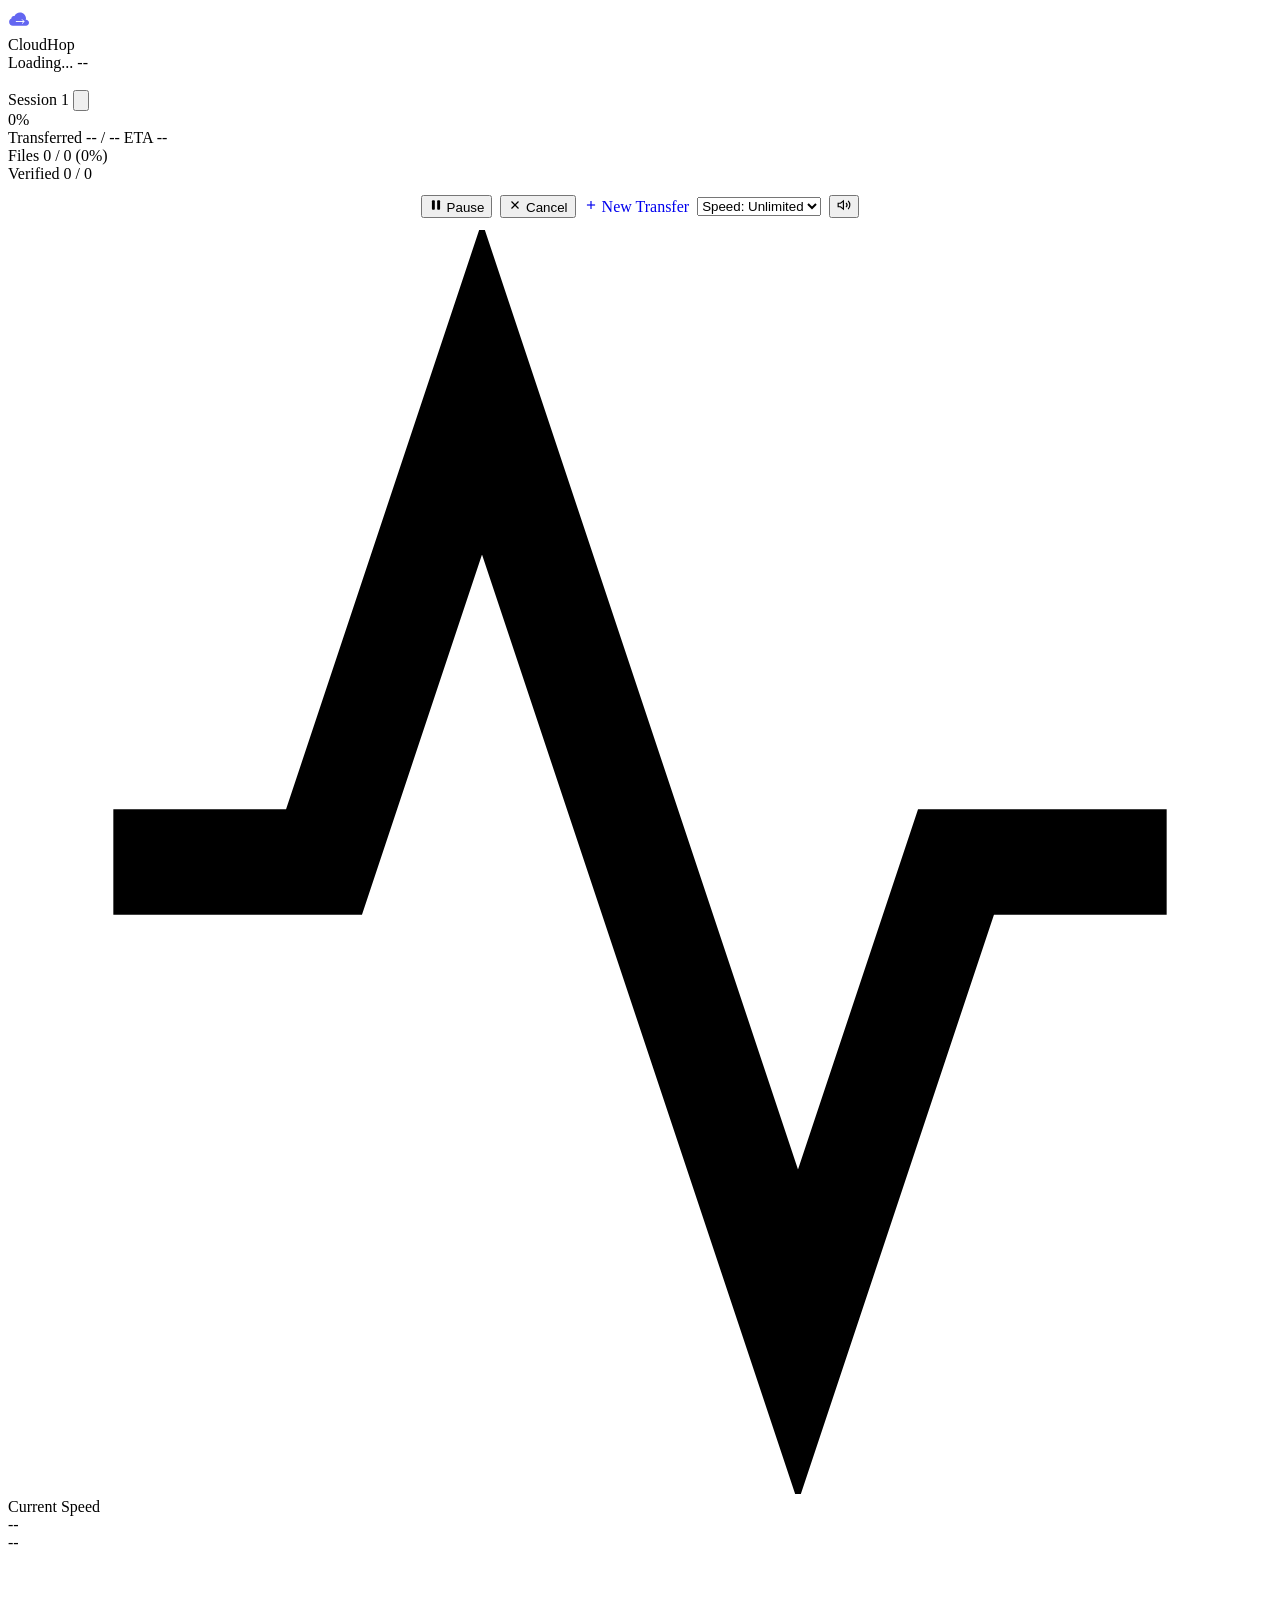
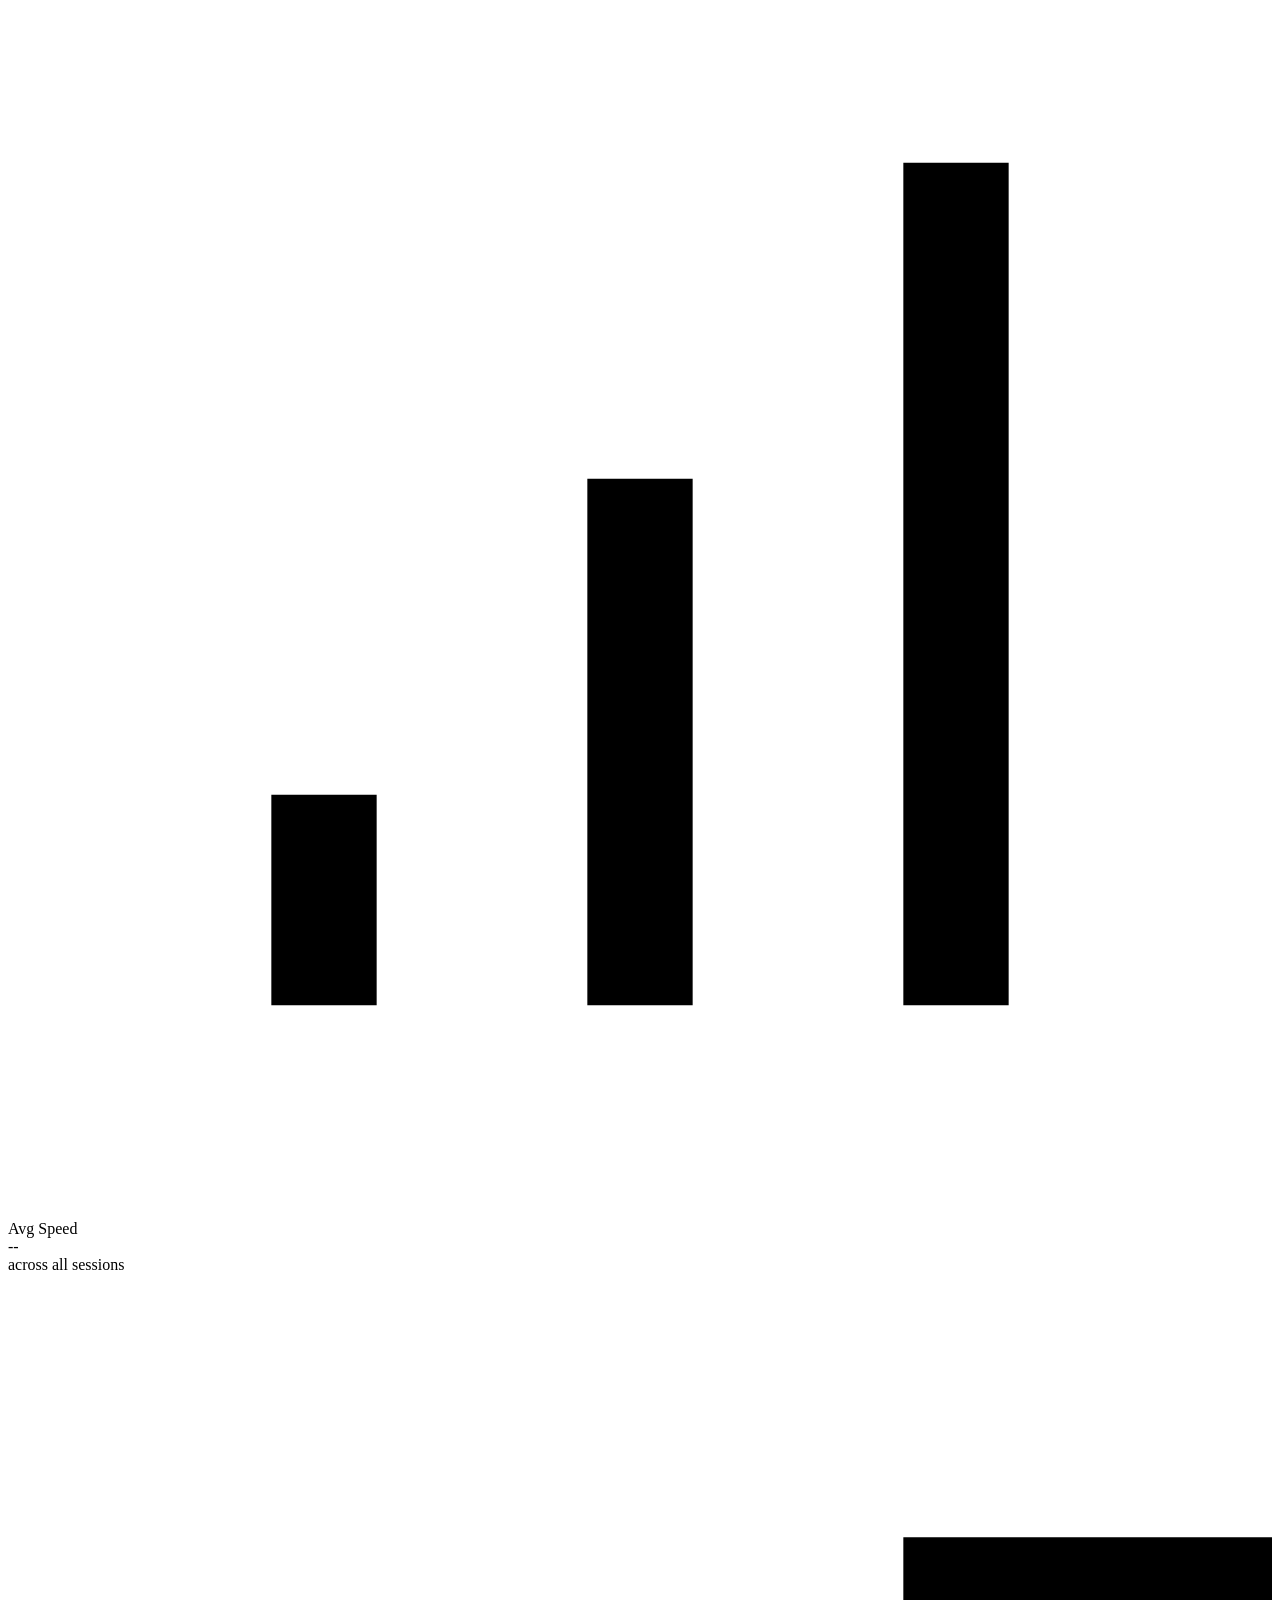
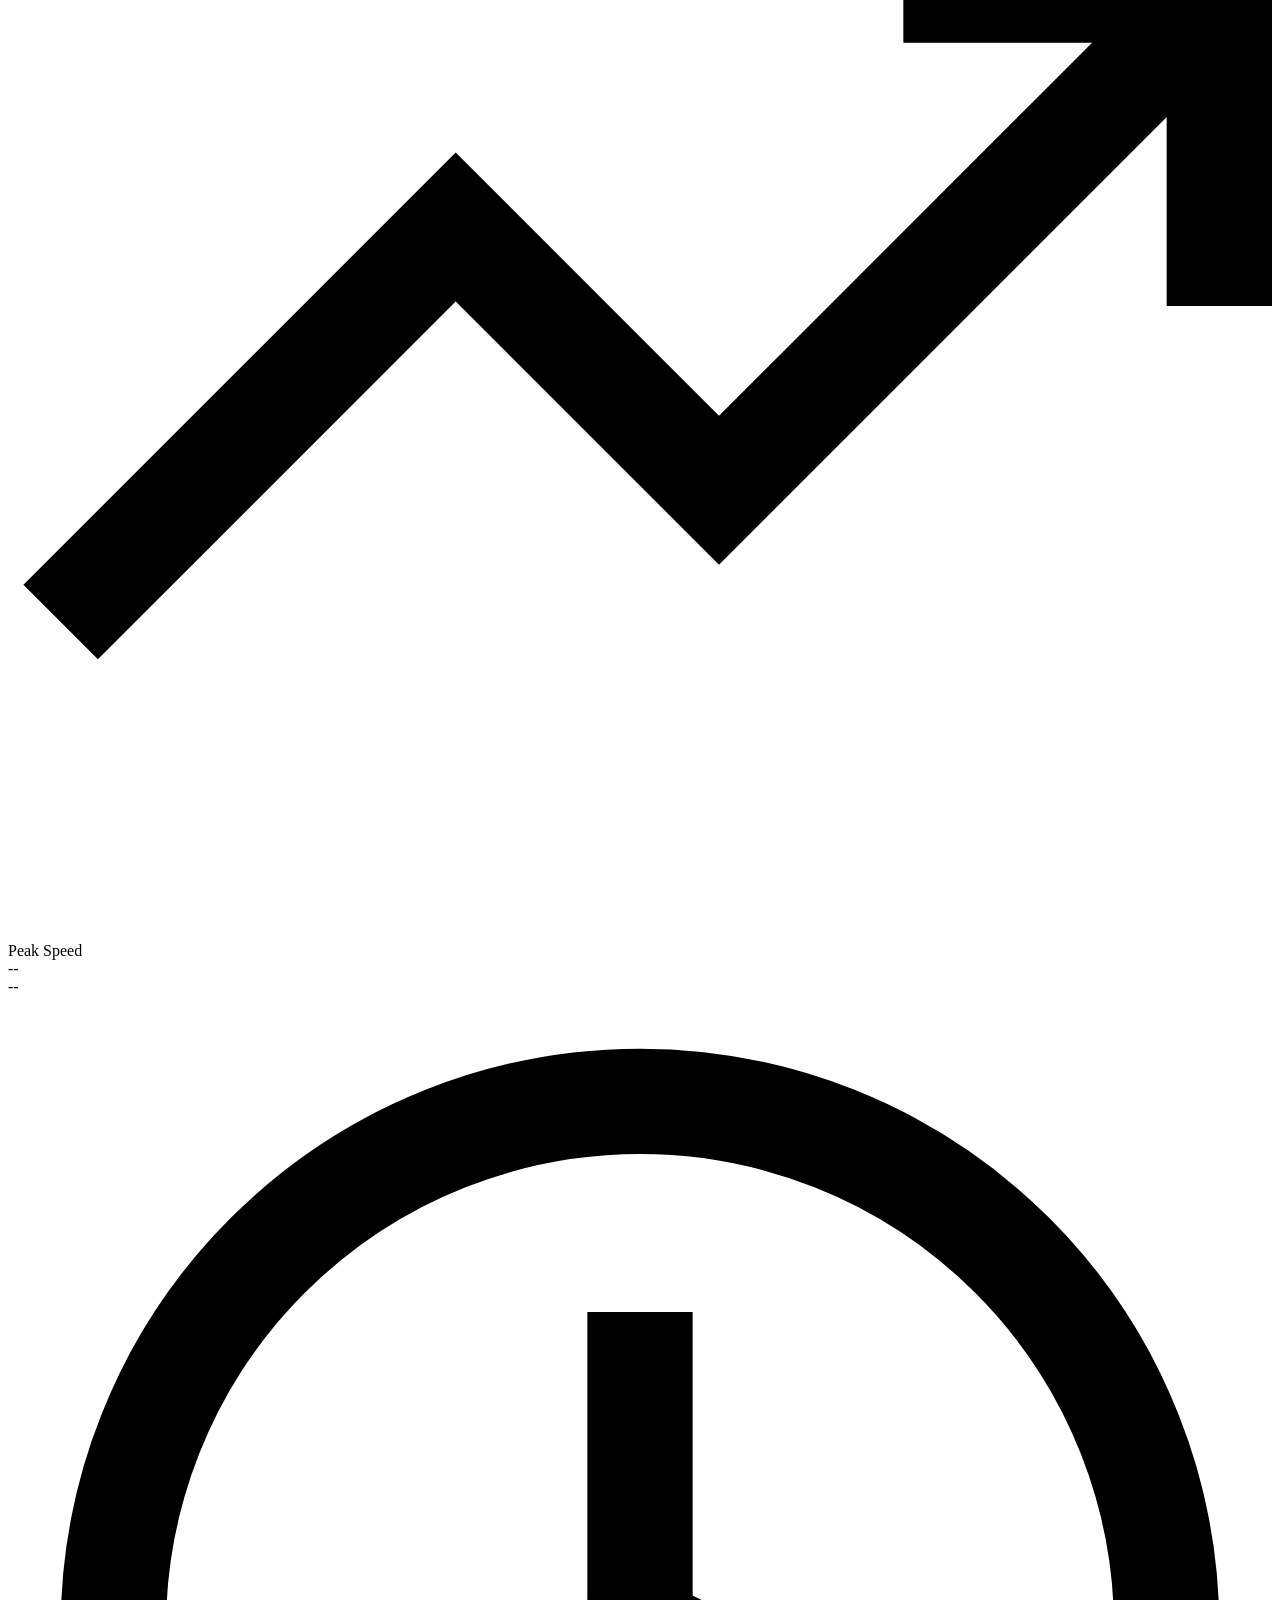
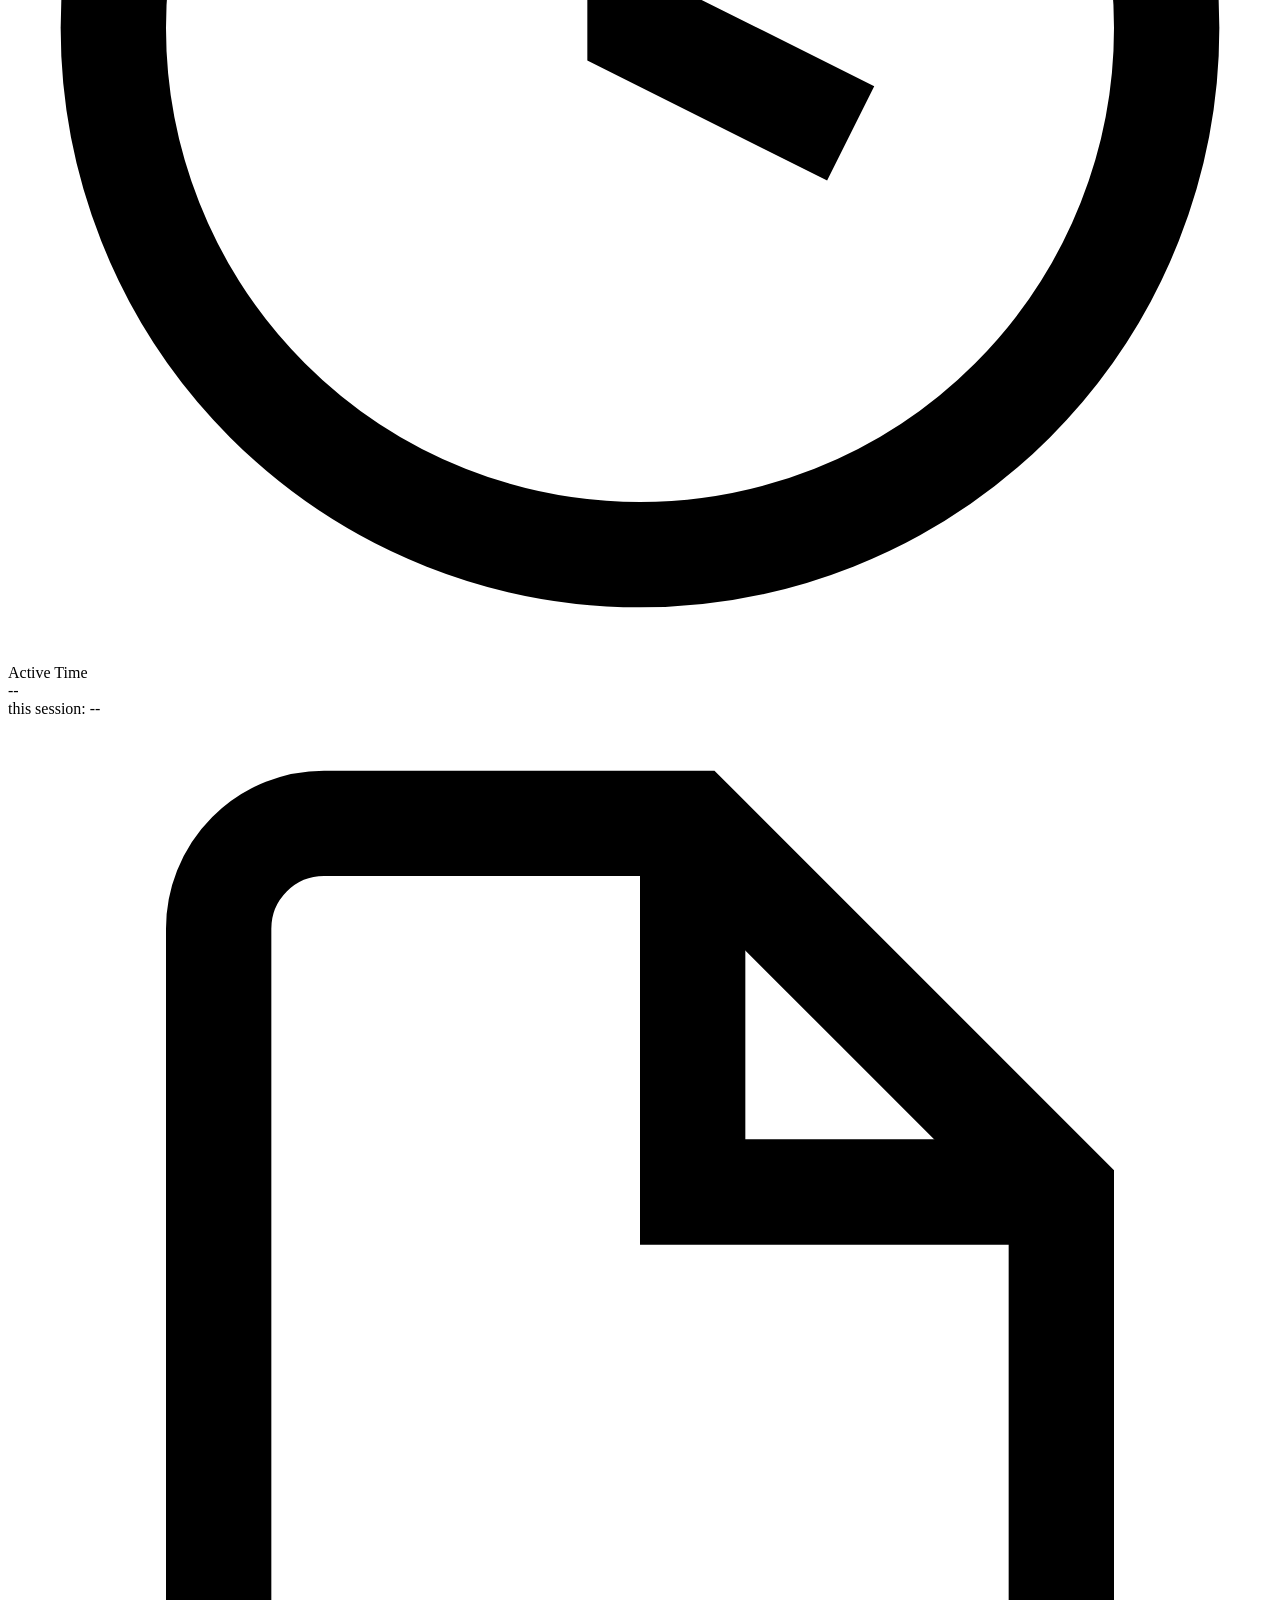
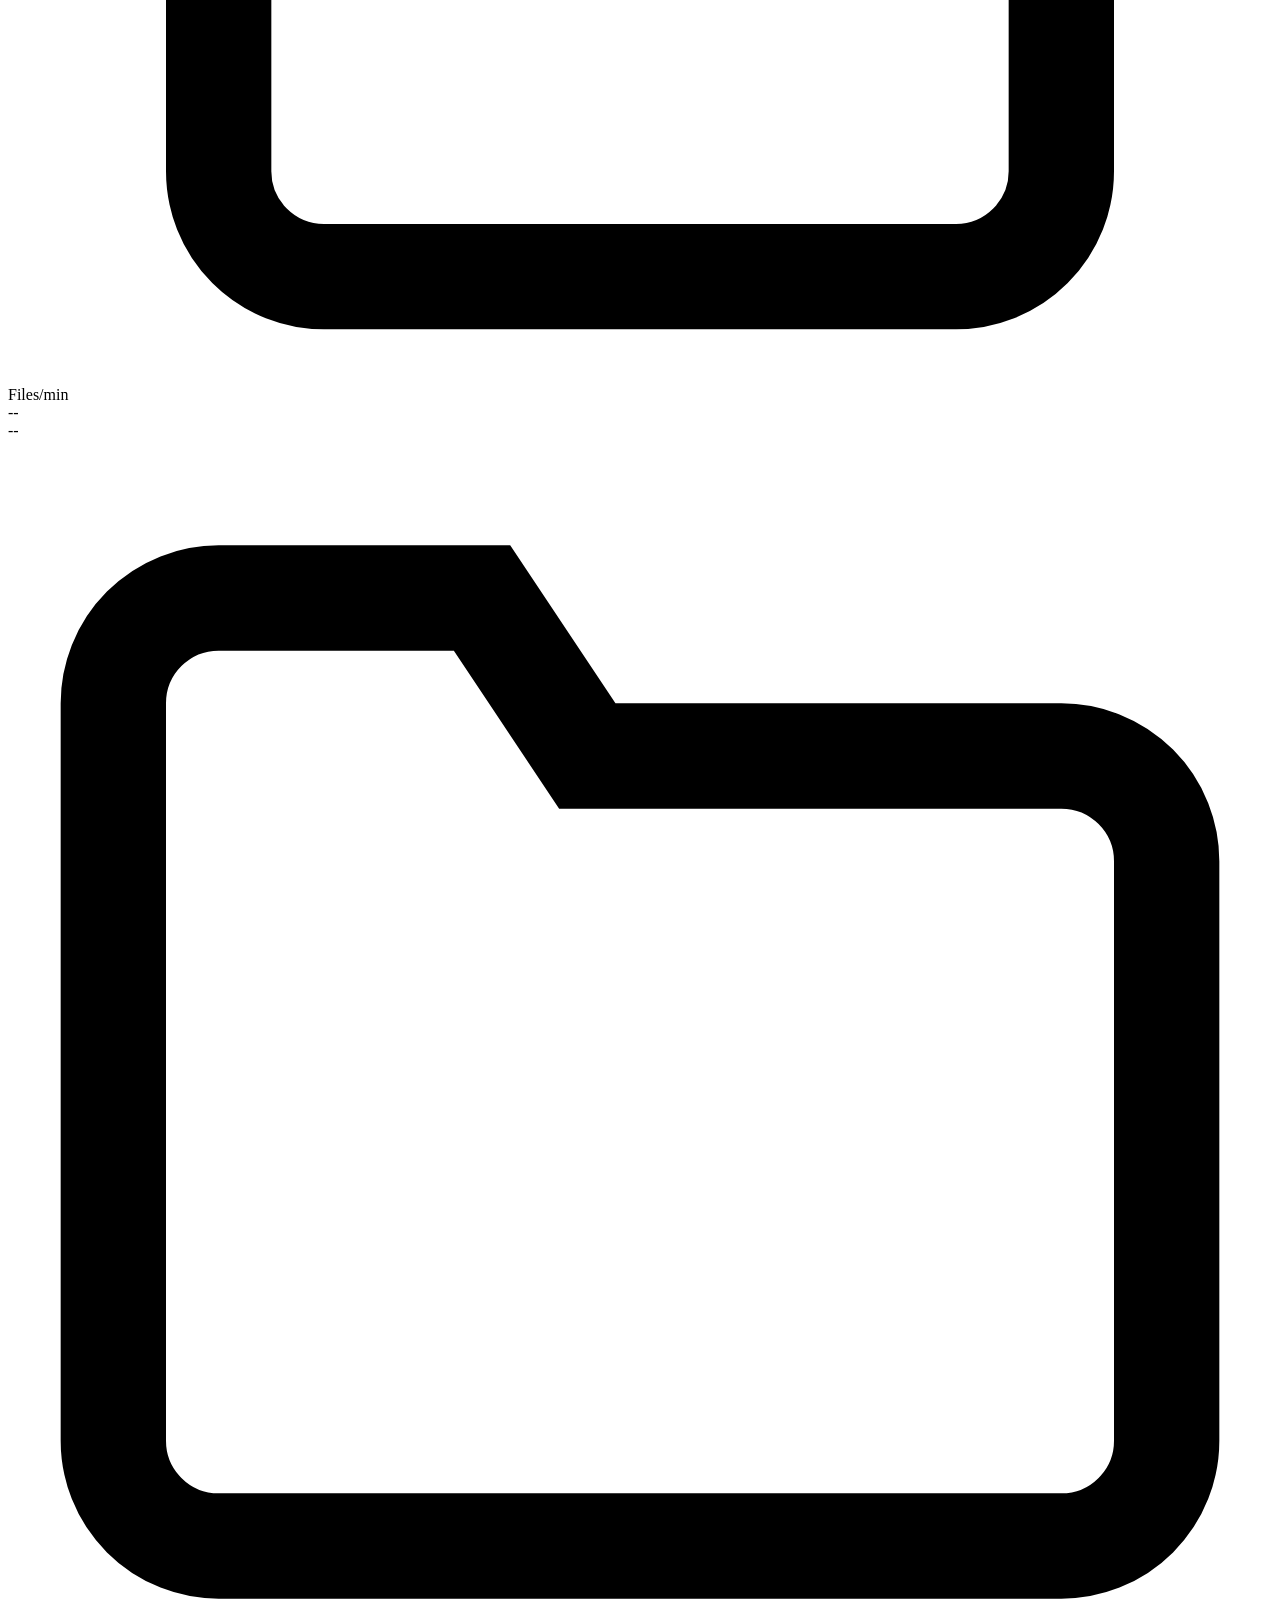
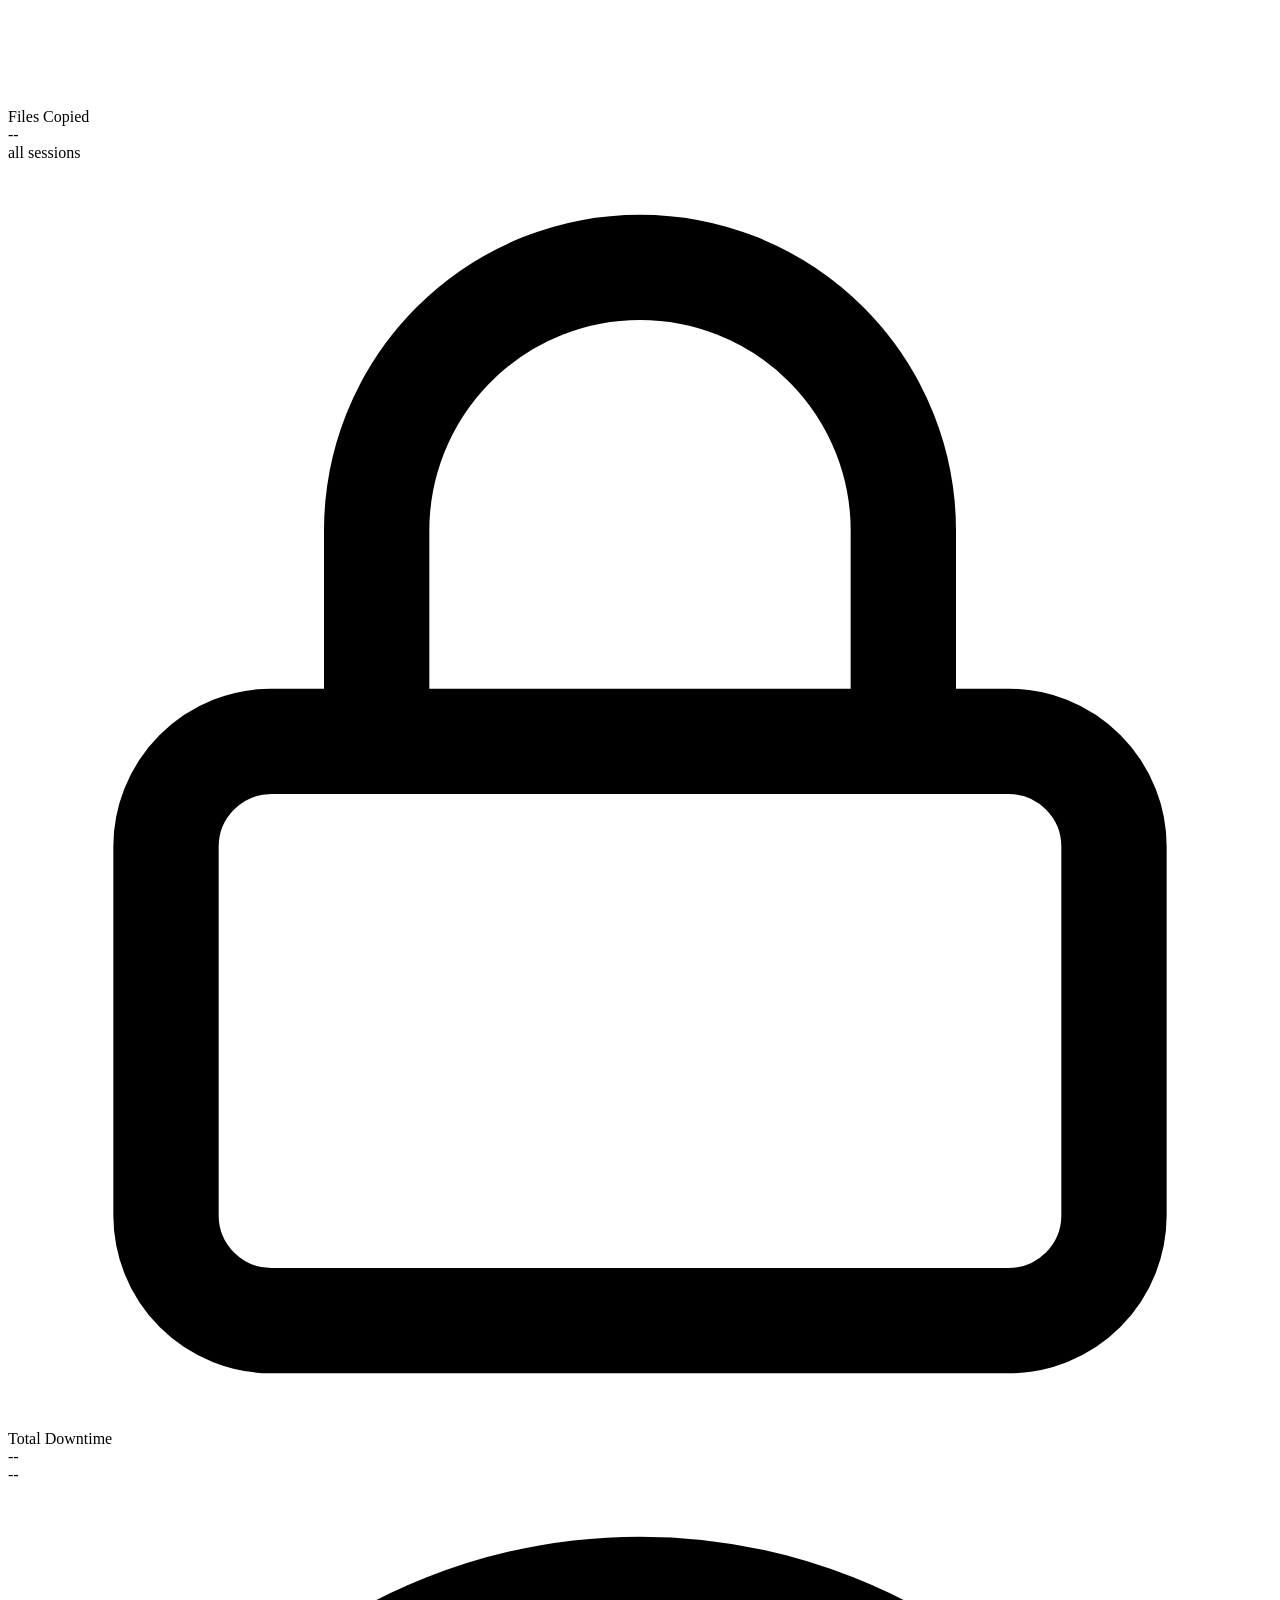
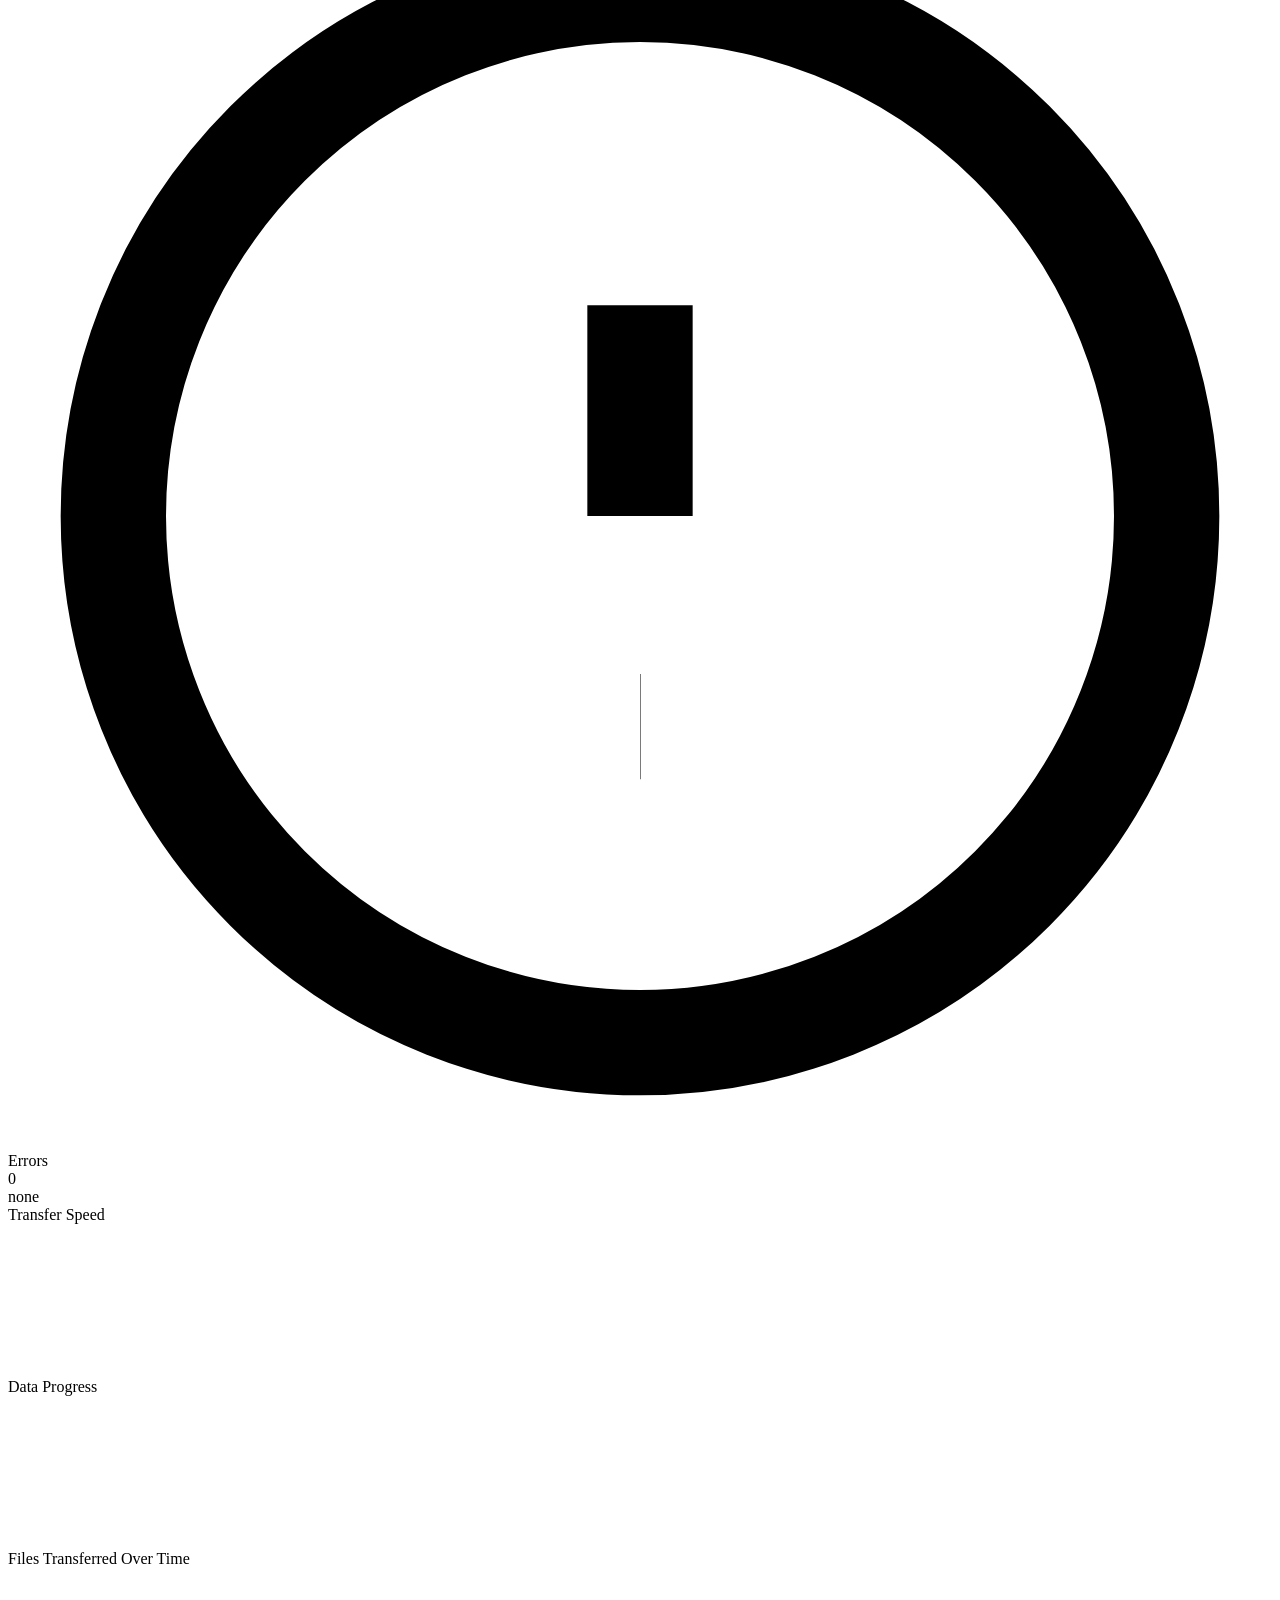
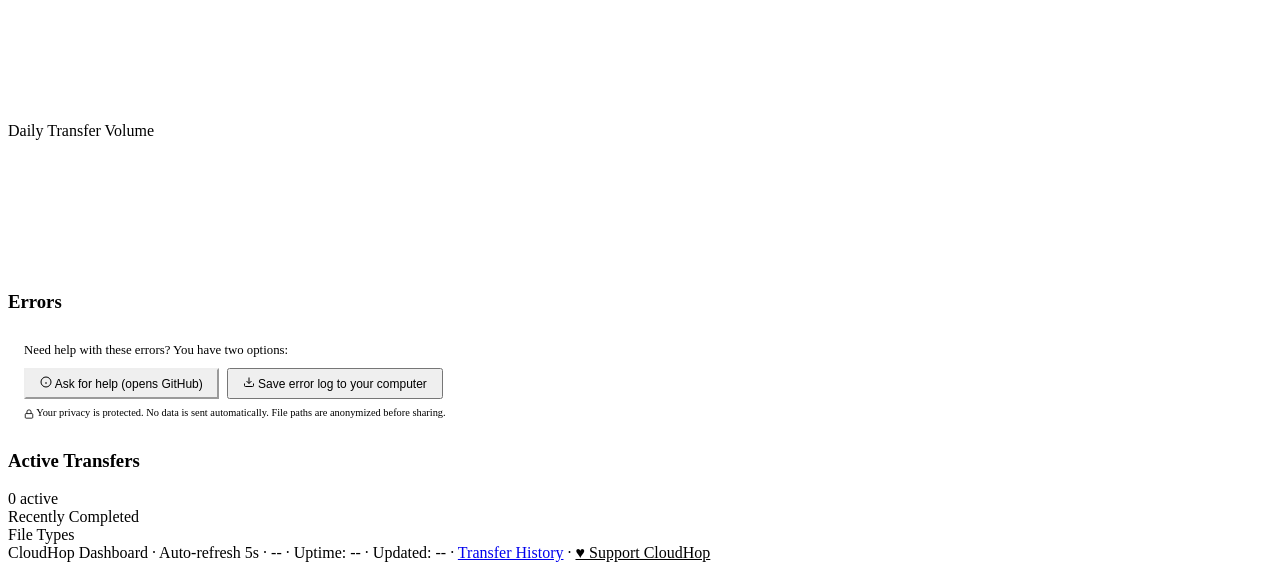
==== commit 38bc9486: "v0.9.3 - user-friendly error reporting UI - Clear button labels: "Ask for help" and "Save error log " ====
--- a/cloudhop/templates/dashboard.html
+++ b/cloudhop/templates/dashboard.html
@@ -247,6 +247,23 @@
 <div class="error-section" id="errorSection">
   <h3>Errors</h3>
   <div id="errorList"></div>
+  <div style="margin-top:12px;padding:12px 16px;background:rgba(var(--primary-rgb),0.05);border:1px solid rgba(var(--primary-rgb),0.1);border-radius:10px;">
+    <div style="font-size:0.8rem;color:var(--text-secondary);margin-bottom:10px;">Need help with these errors? You have two options:</div>
+    <div style="display:flex;gap:8px;flex-wrap:wrap;">
+      <button onclick="reportError()" class="ctrl-btn" style="padding:6px 14px;font-size:0.75rem;color:var(--primary);border-color:rgba(var(--primary-rgb),0.3);">
+        <svg width="12" height="12" viewBox="0 0 24 24" fill="none" stroke="currentColor" stroke-width="2"><circle cx="12" cy="12" r="10"/><line x1="12" y1="16" x2="12" y2="12"/><line x1="12" y1="8" x2="12.01" y2="8"/></svg>
+        Ask for help (opens GitHub)
+      </button>
+      <button onclick="exportErrorLog()" class="ctrl-btn" style="padding:6px 14px;font-size:0.75rem;">
+        <svg width="12" height="12" viewBox="0 0 24 24" fill="none" stroke="currentColor" stroke-width="2"><path d="M21 15v4a2 2 0 0 1-2 2H5a2 2 0 0 1-2-2v-4"/><polyline points="7 10 12 15 17 10"/><line x1="12" y1="15" x2="12" y2="3"/></svg>
+        Save error log to your computer
+      </button>
+    </div>
+    <div style="font-size:0.65rem;color:var(--text-tertiary);margin-top:8px;">
+      <svg width="10" height="10" viewBox="0 0 24 24" fill="none" stroke="currentColor" stroke-width="2" style="vertical-align:middle;"><rect x="3" y="11" width="18" height="11" rx="2" ry="2"/><path d="M7 11V7a5 5 0 0 1 10 0v4"/></svg>
+      Your privacy is protected. No data is sent automatically. File paths are anonymized before sharing.
+    </div>
+  </div>
 </div>
 
 <!-- ========== ACTIVE TRANSFERS ========== -->
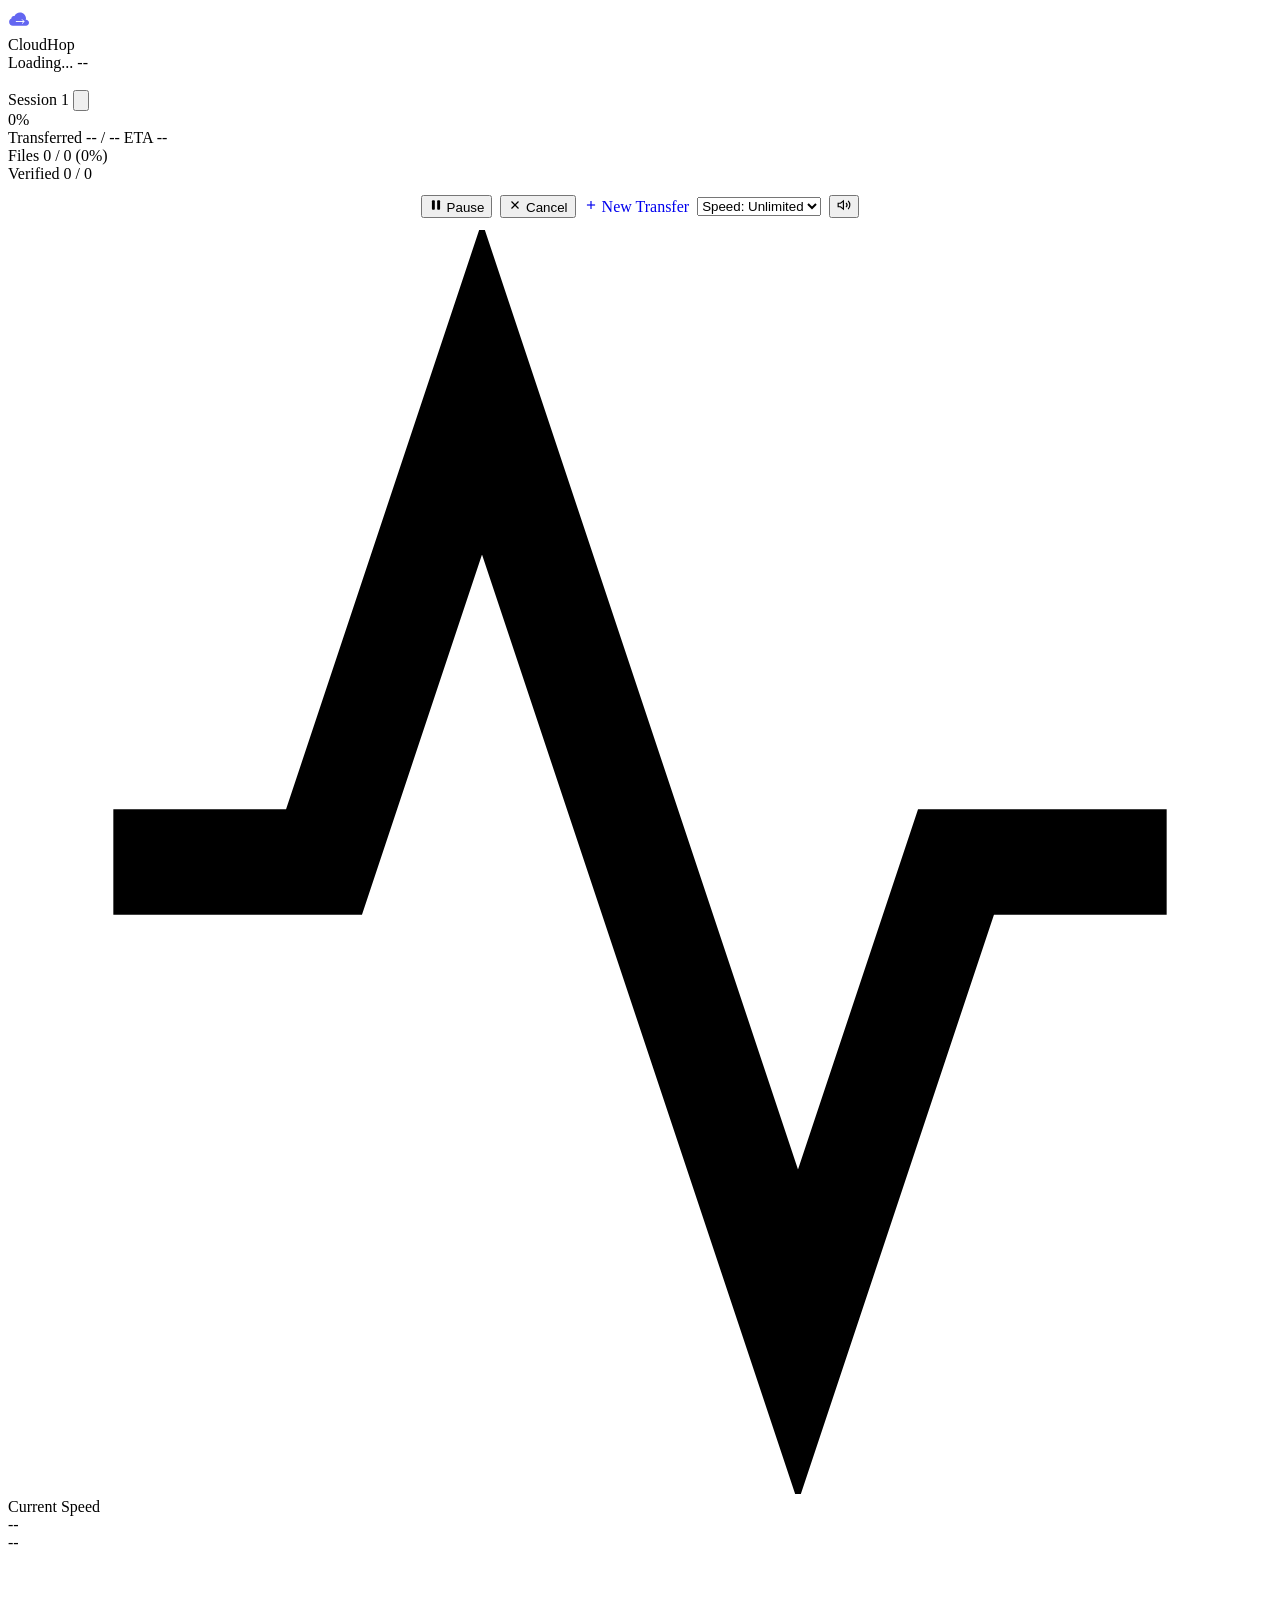
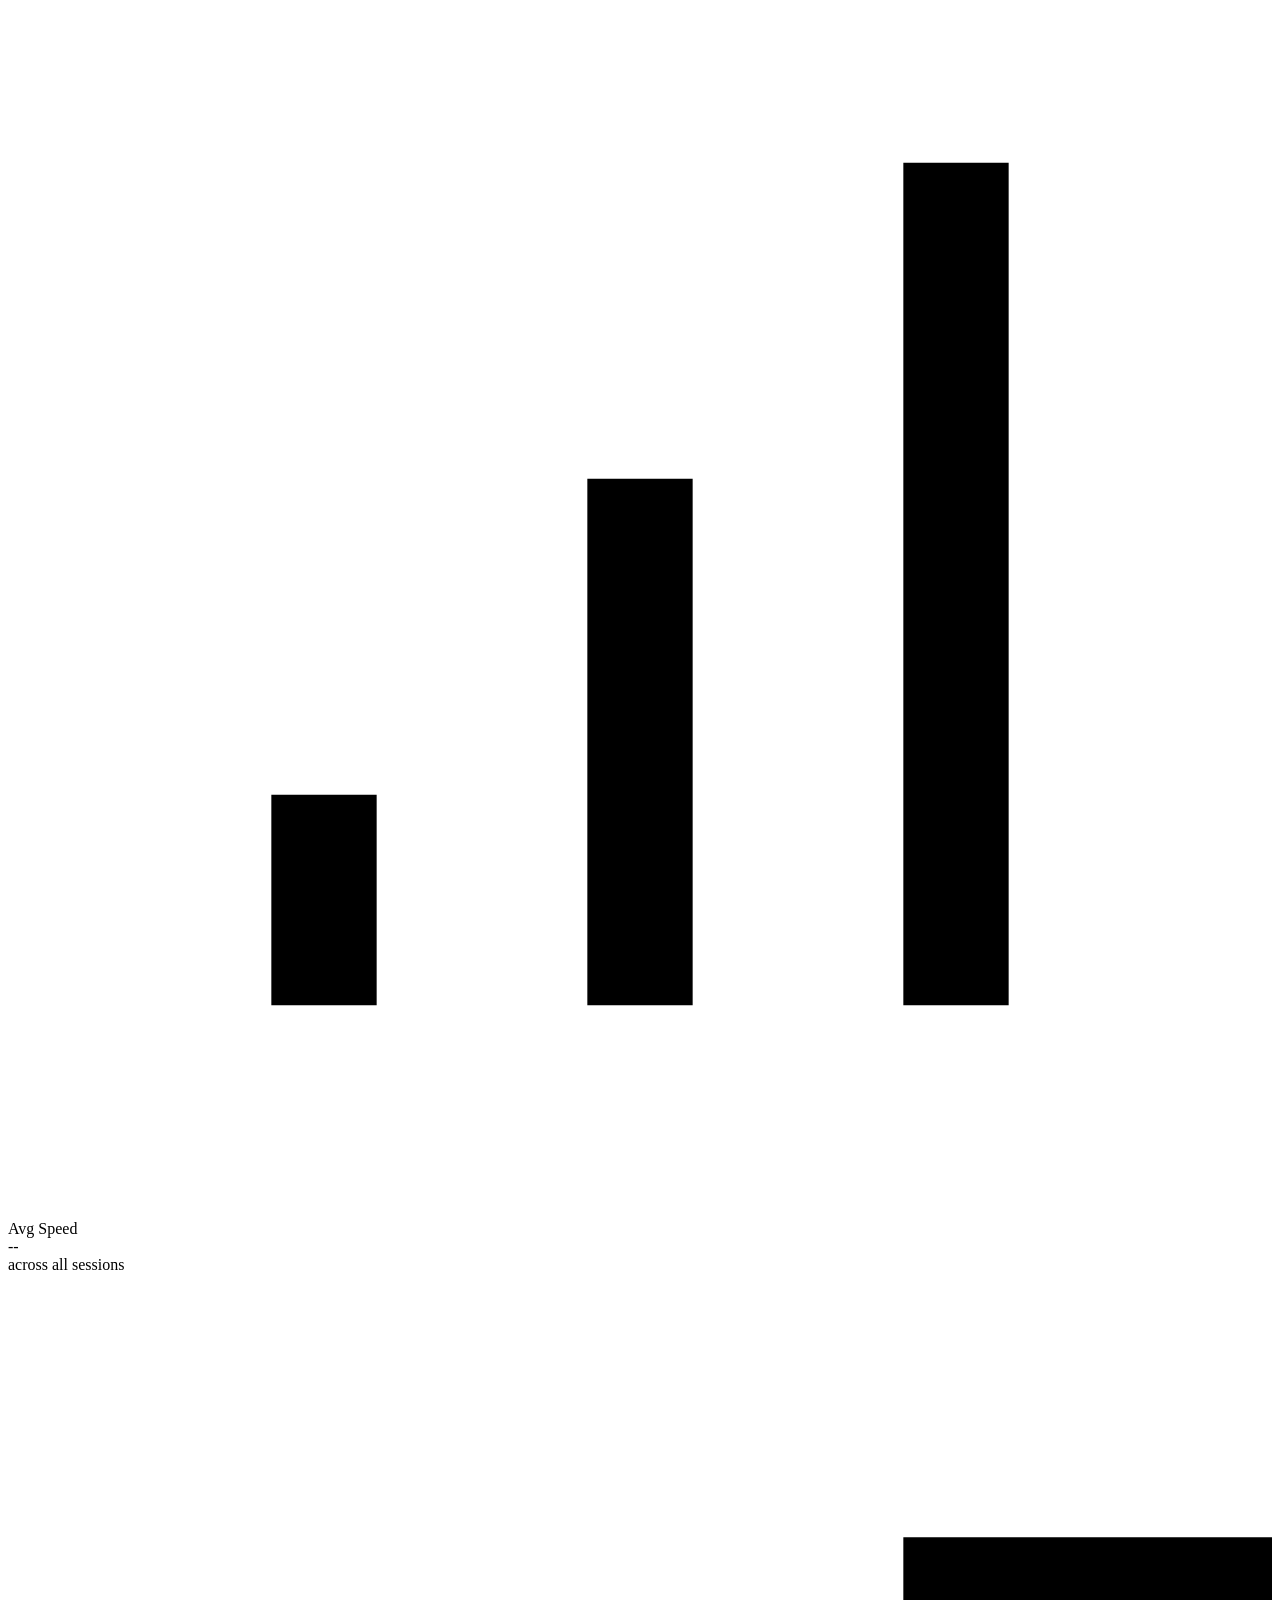
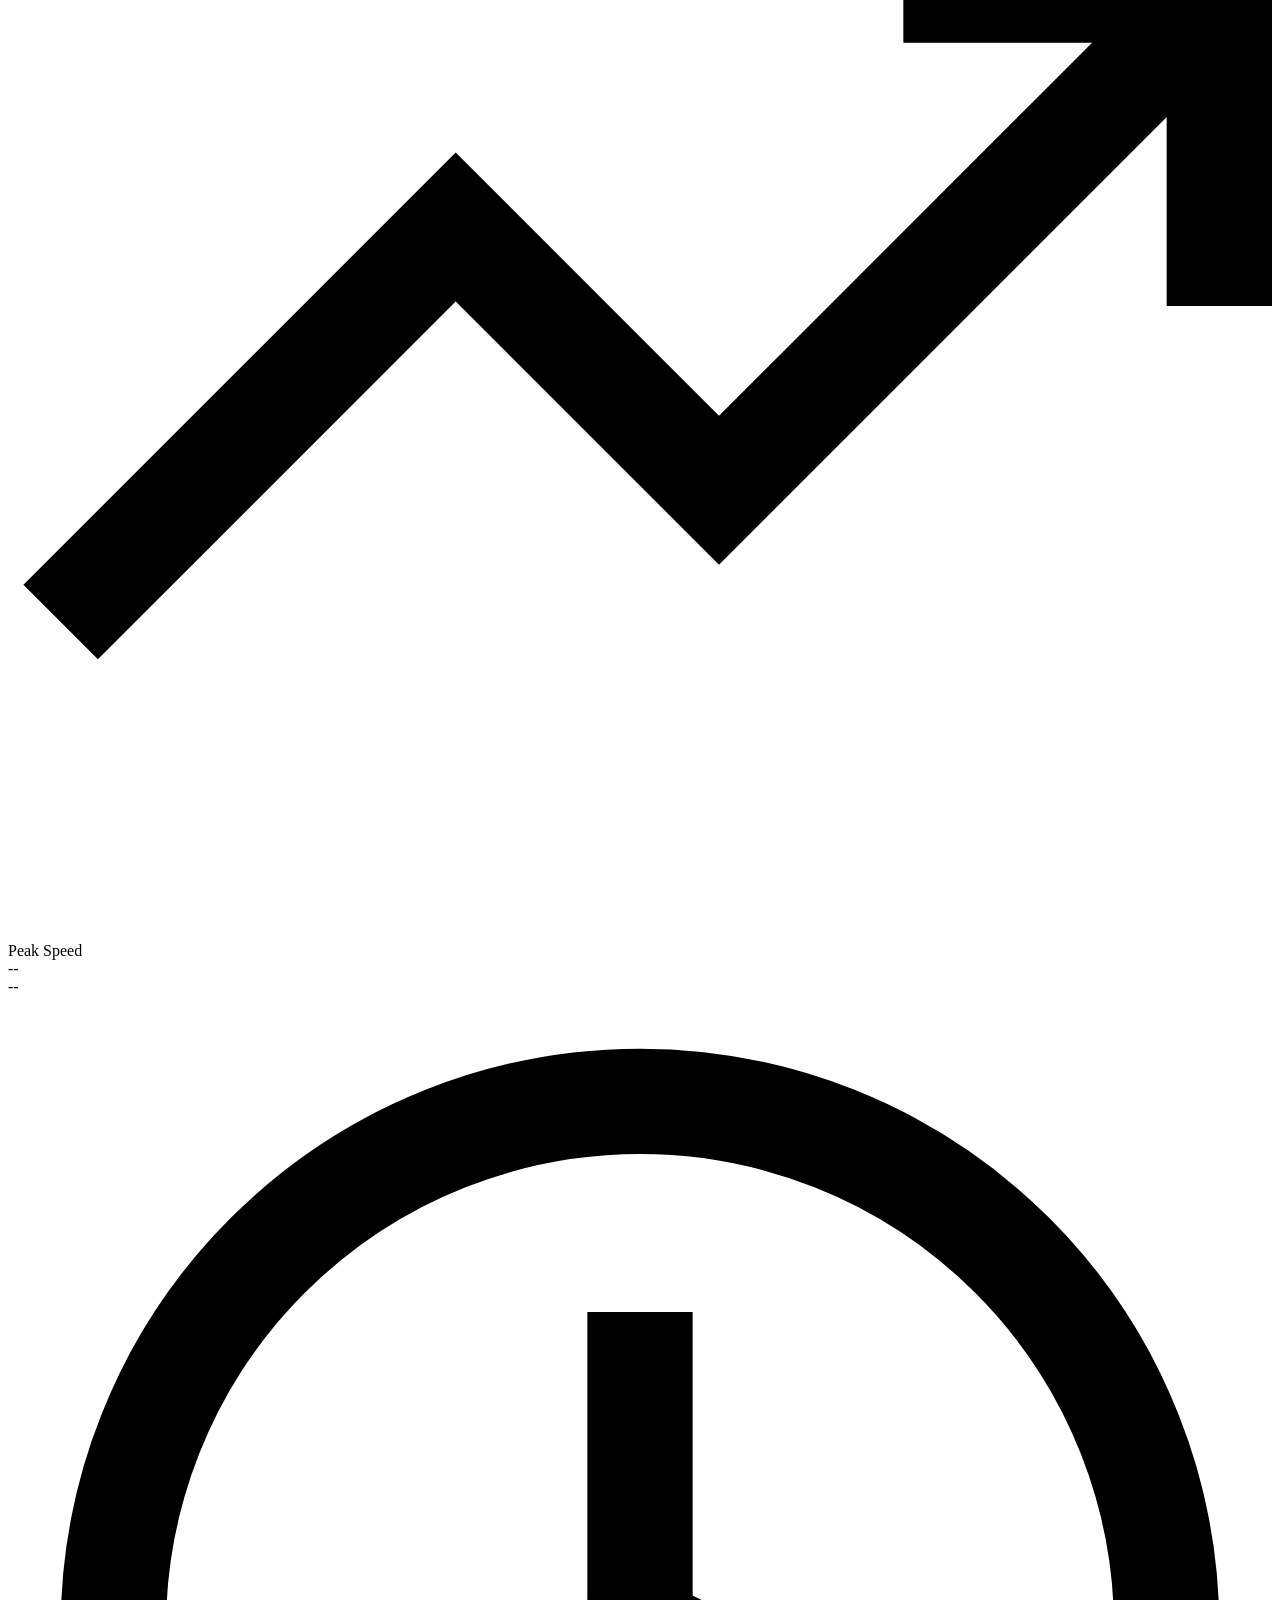
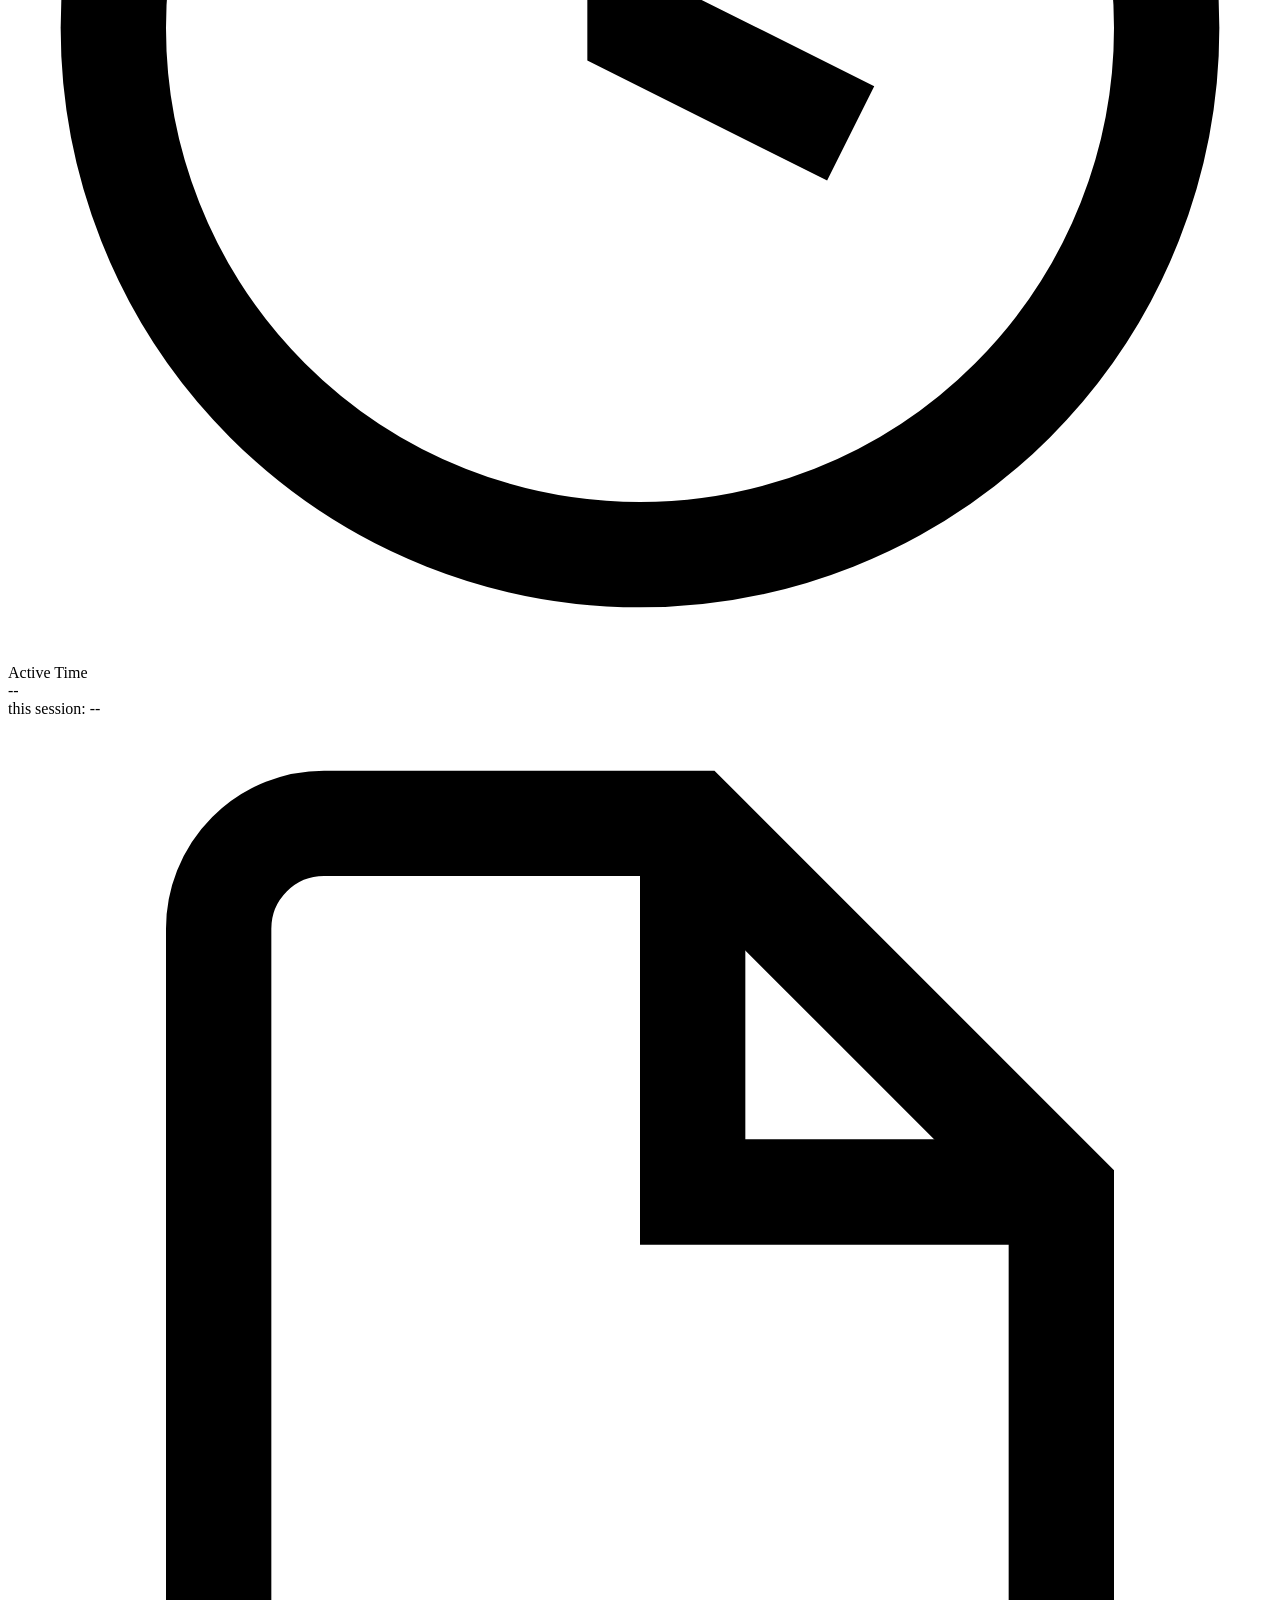
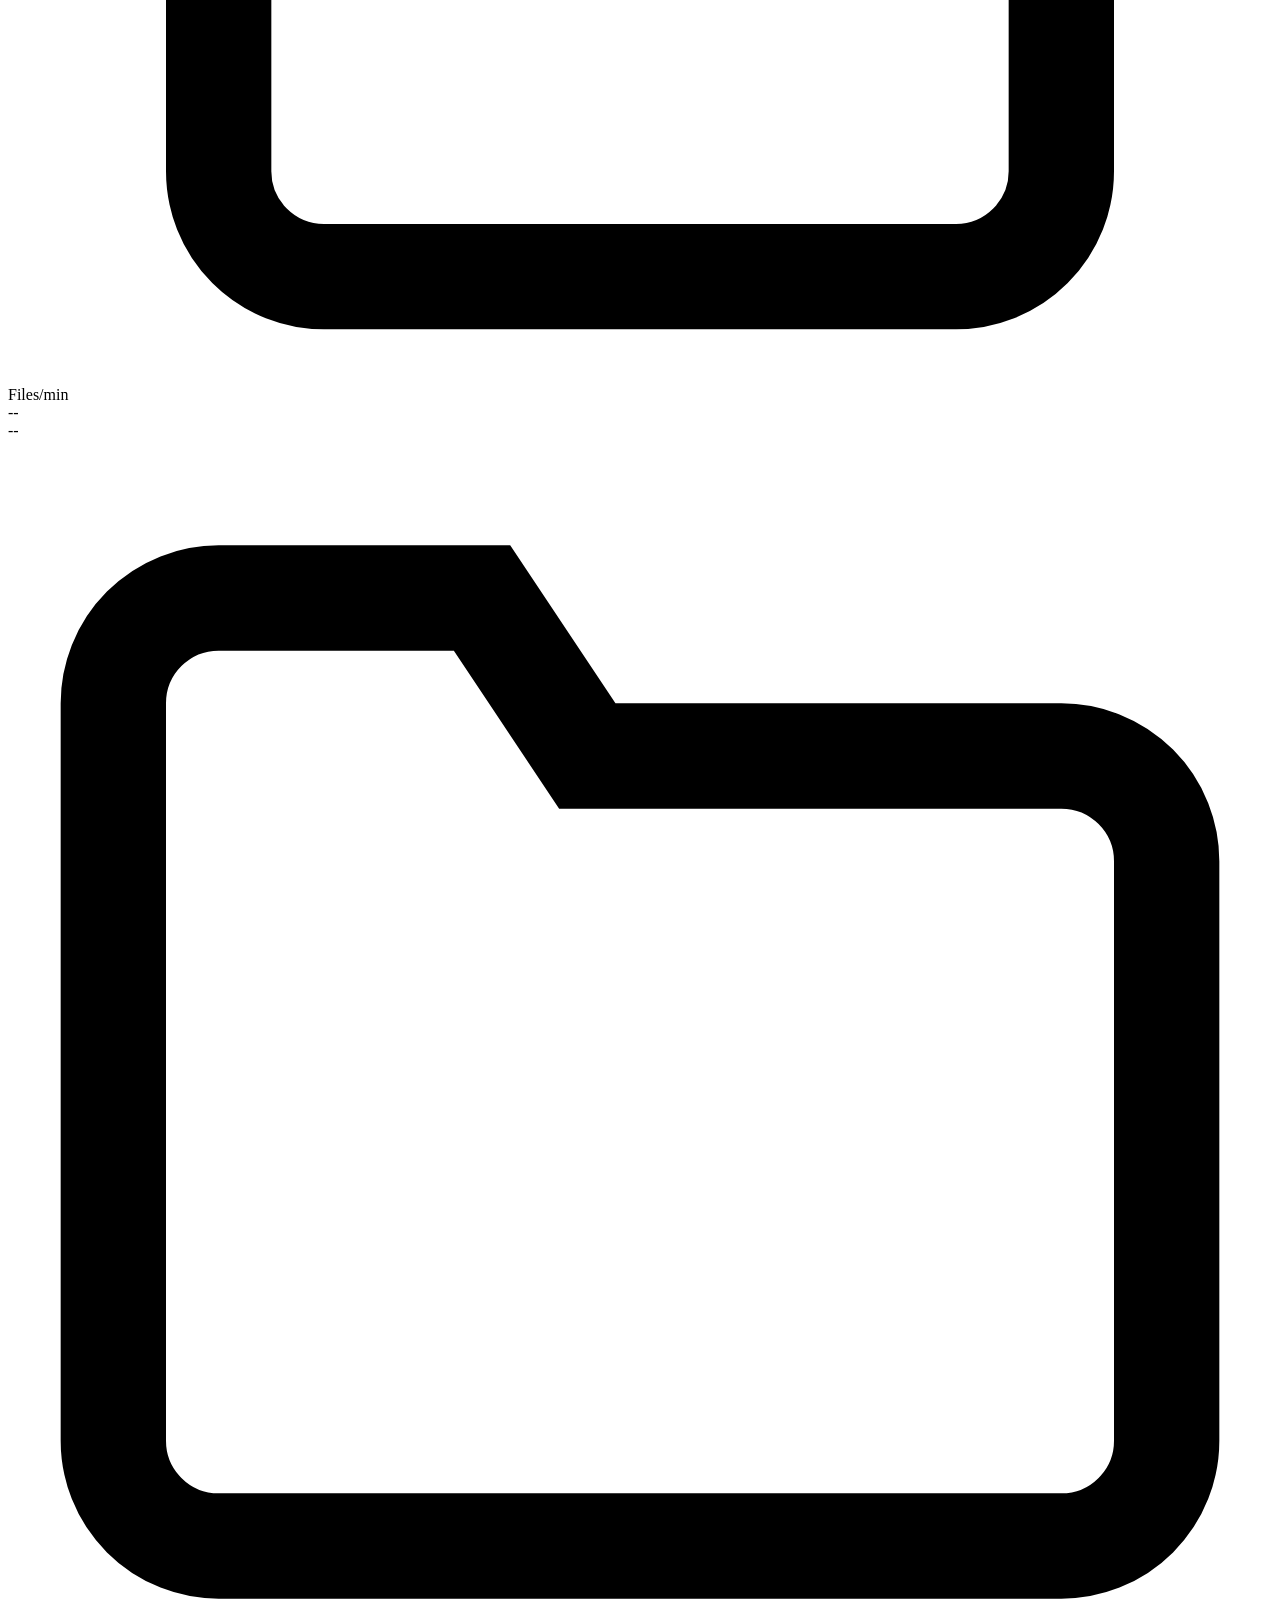
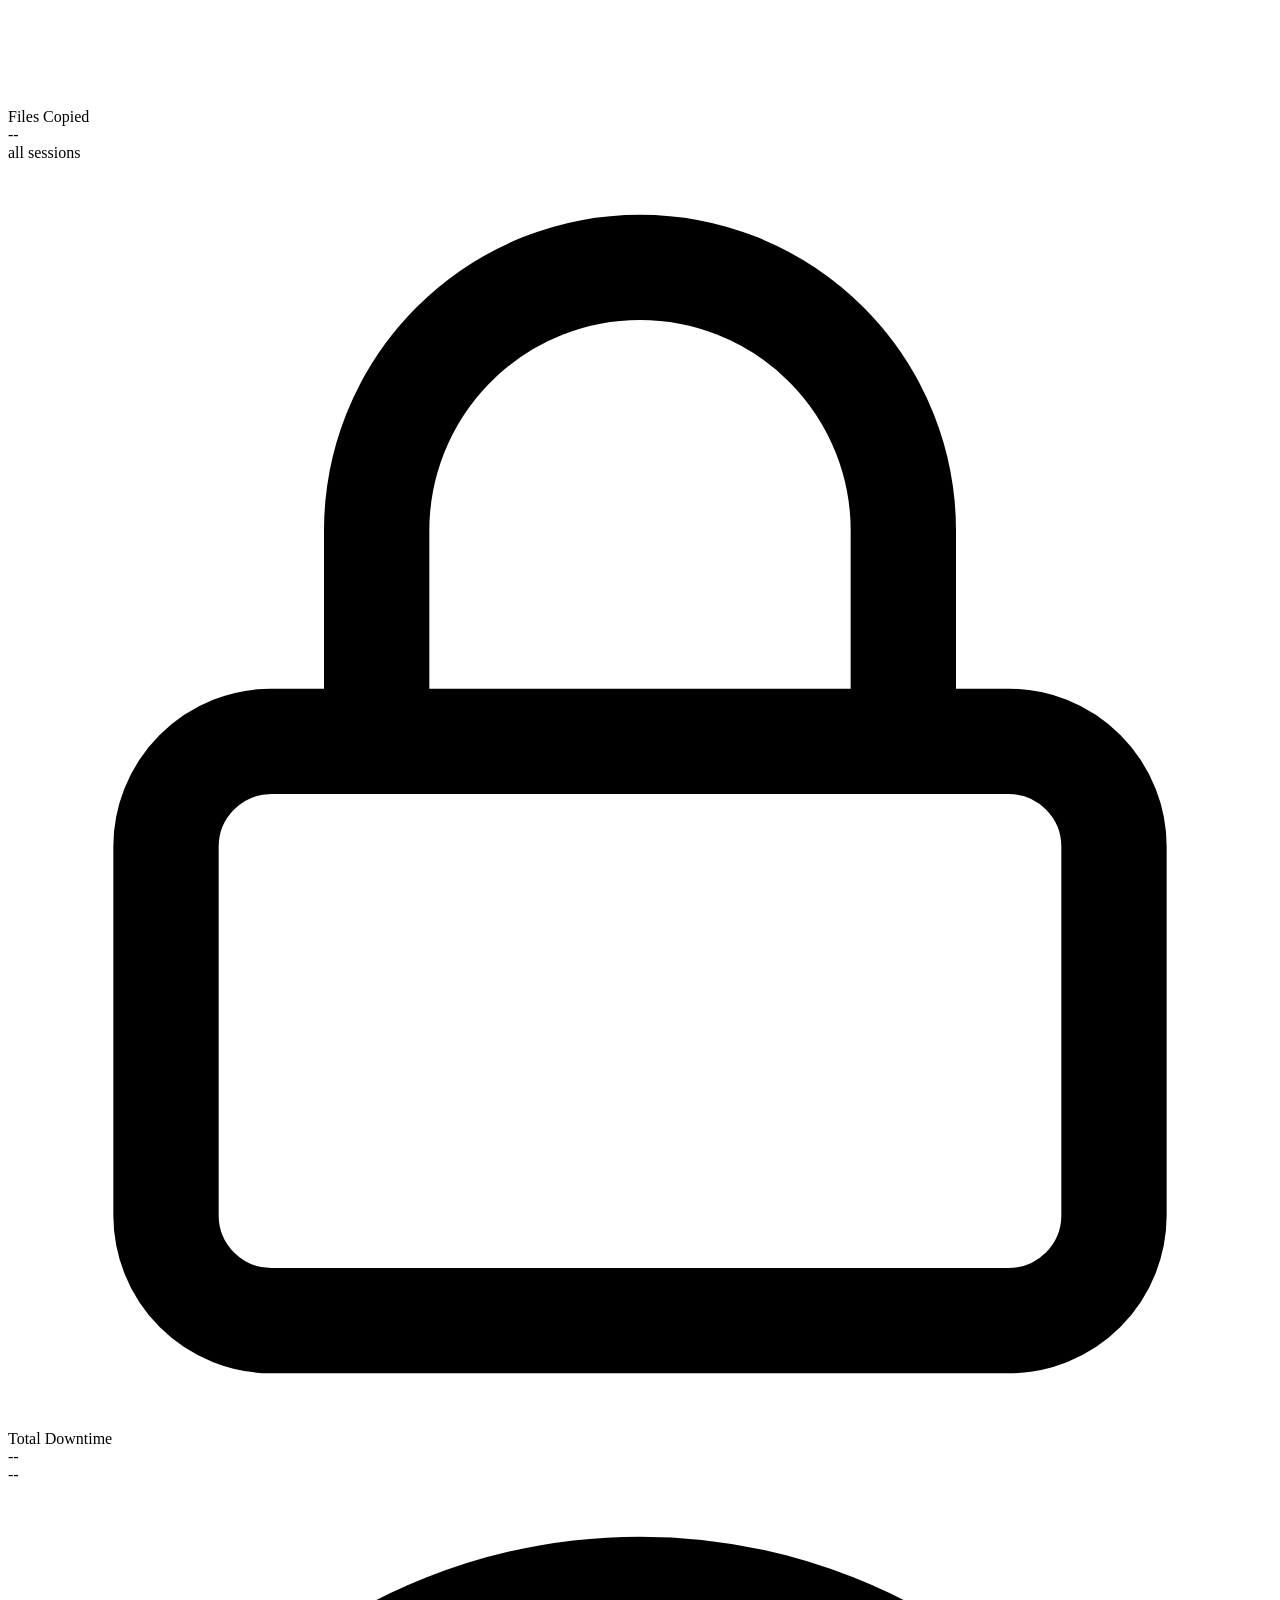
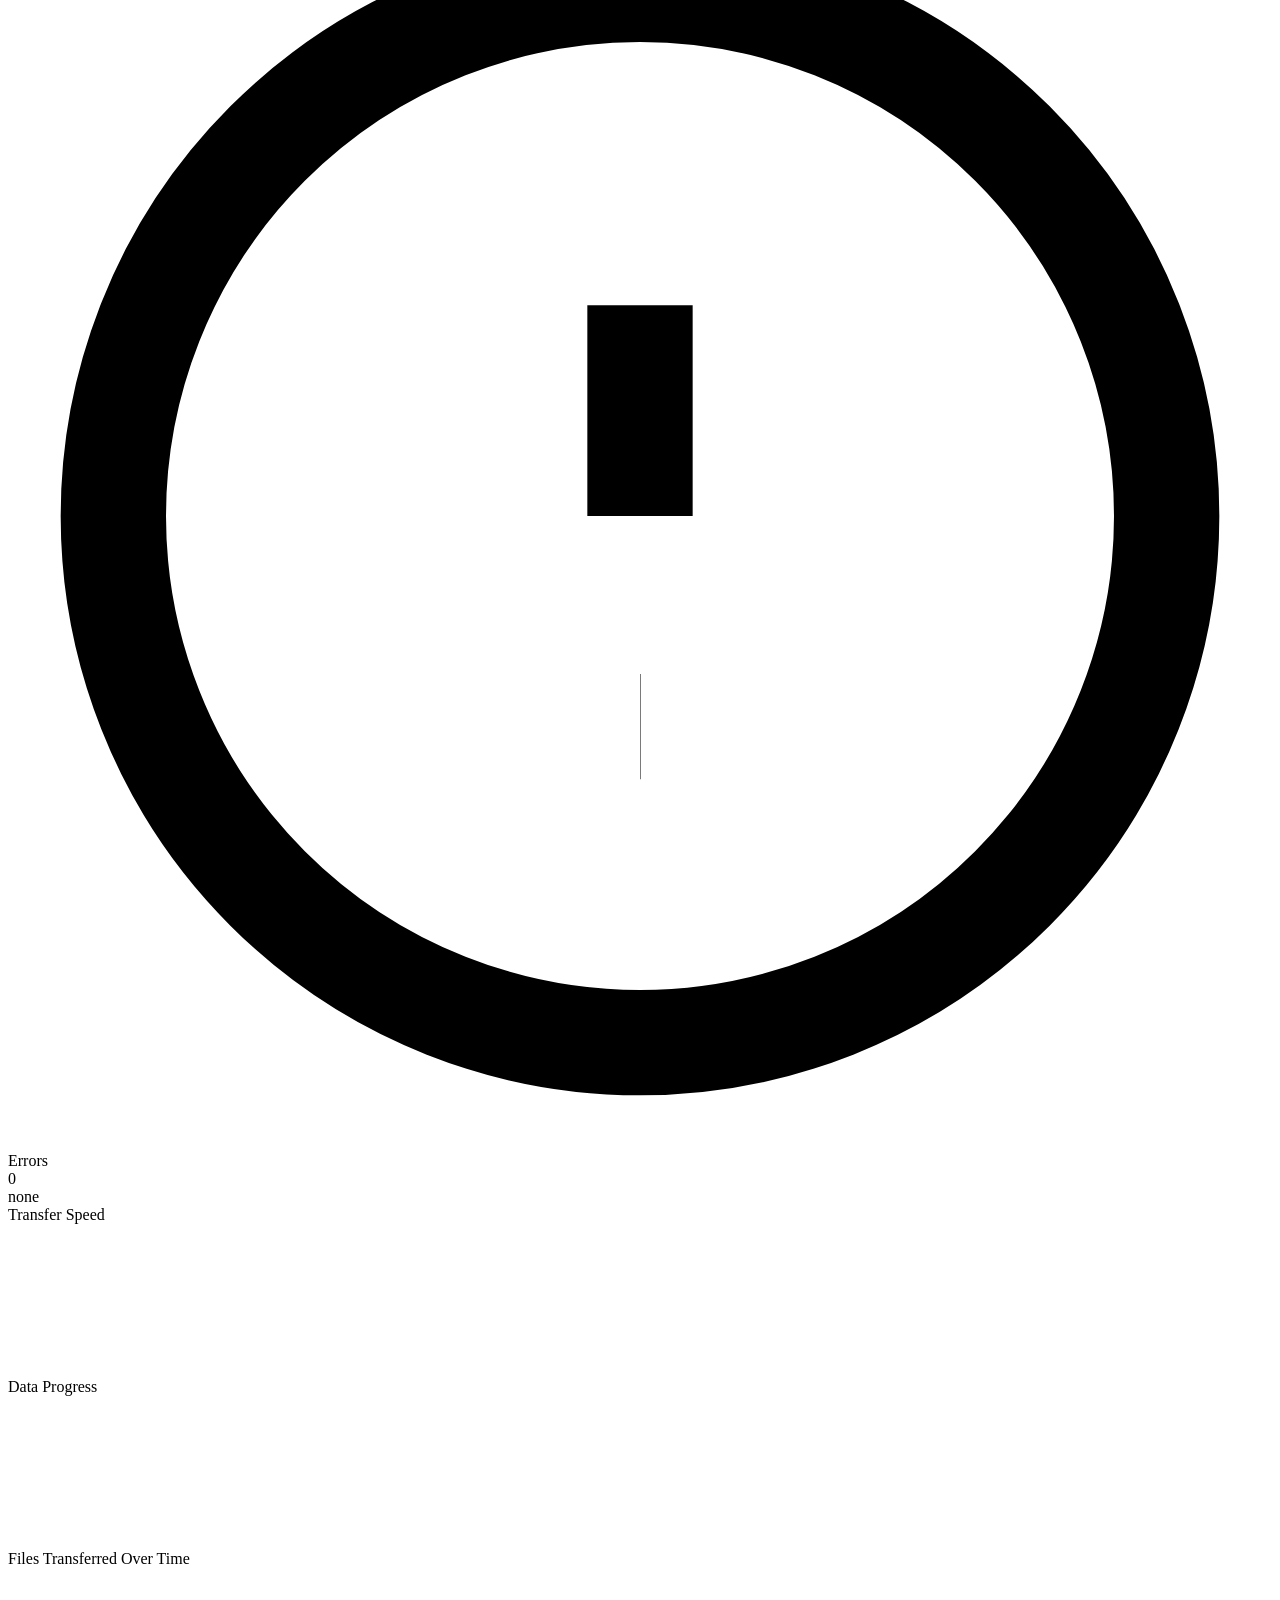
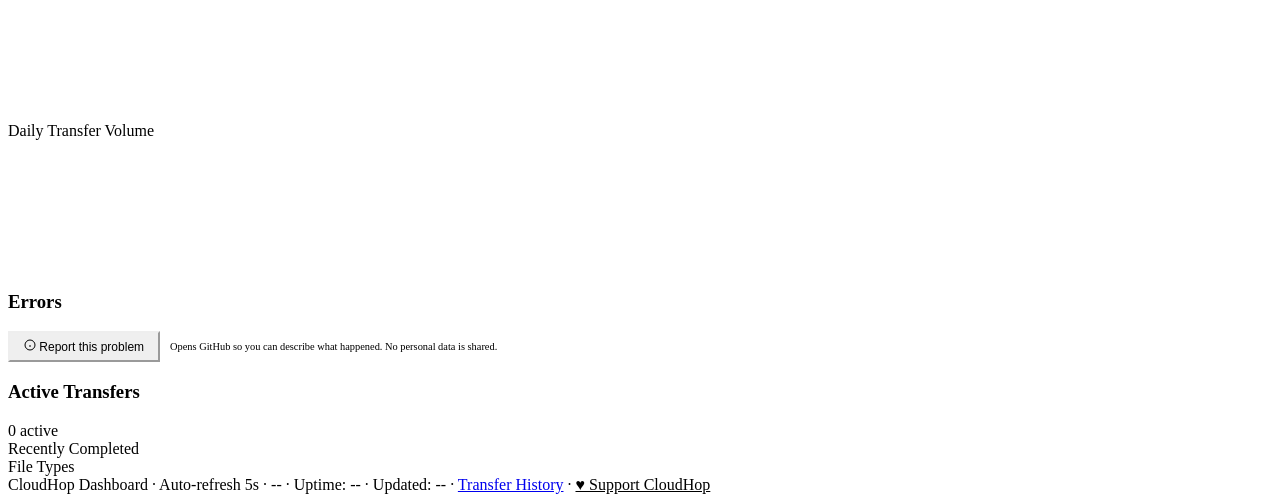
==== commit 12681b95: "v0.9.4 - simplify error reporting to single button One button: "Report this problem" - opens GitHub " ====
--- a/cloudhop/templates/dashboard.html
+++ b/cloudhop/templates/dashboard.html
@@ -247,22 +247,12 @@
 <div class="error-section" id="errorSection">
   <h3>Errors</h3>
   <div id="errorList"></div>
-  <div style="margin-top:12px;padding:12px 16px;background:rgba(var(--primary-rgb),0.05);border:1px solid rgba(var(--primary-rgb),0.1);border-radius:10px;">
-    <div style="font-size:0.8rem;color:var(--text-secondary);margin-bottom:10px;">Need help with these errors? You have two options:</div>
-    <div style="display:flex;gap:8px;flex-wrap:wrap;">
-      <button onclick="reportError()" class="ctrl-btn" style="padding:6px 14px;font-size:0.75rem;color:var(--primary);border-color:rgba(var(--primary-rgb),0.3);">
-        <svg width="12" height="12" viewBox="0 0 24 24" fill="none" stroke="currentColor" stroke-width="2"><circle cx="12" cy="12" r="10"/><line x1="12" y1="16" x2="12" y2="12"/><line x1="12" y1="8" x2="12.01" y2="8"/></svg>
-        Ask for help (opens GitHub)
-      </button>
-      <button onclick="exportErrorLog()" class="ctrl-btn" style="padding:6px 14px;font-size:0.75rem;">
-        <svg width="12" height="12" viewBox="0 0 24 24" fill="none" stroke="currentColor" stroke-width="2"><path d="M21 15v4a2 2 0 0 1-2 2H5a2 2 0 0 1-2-2v-4"/><polyline points="7 10 12 15 17 10"/><line x1="12" y1="15" x2="12" y2="3"/></svg>
-        Save error log to your computer
-      </button>
-    </div>
-    <div style="font-size:0.65rem;color:var(--text-tertiary);margin-top:8px;">
-      <svg width="10" height="10" viewBox="0 0 24 24" fill="none" stroke="currentColor" stroke-width="2" style="vertical-align:middle;"><rect x="3" y="11" width="18" height="11" rx="2" ry="2"/><path d="M7 11V7a5 5 0 0 1 10 0v4"/></svg>
-      Your privacy is protected. No data is sent automatically. File paths are anonymized before sharing.
-    </div>
+  <div style="margin-top:12px;display:flex;align-items:center;gap:10px;flex-wrap:wrap;">
+    <button onclick="reportError()" class="ctrl-btn" style="padding:6px 14px;font-size:0.75rem;color:var(--primary);border-color:rgba(var(--primary-rgb),0.3);">
+      <svg width="12" height="12" viewBox="0 0 24 24" fill="none" stroke="currentColor" stroke-width="2"><circle cx="12" cy="12" r="10"/><line x1="12" y1="16" x2="12" y2="12"/><line x1="12" y1="8" x2="12.01" y2="8"/></svg>
+      Report this problem
+    </button>
+    <span style="font-size:0.65rem;color:var(--text-tertiary);">Opens GitHub so you can describe what happened. No personal data is shared.</span>
   </div>
 </div>
 
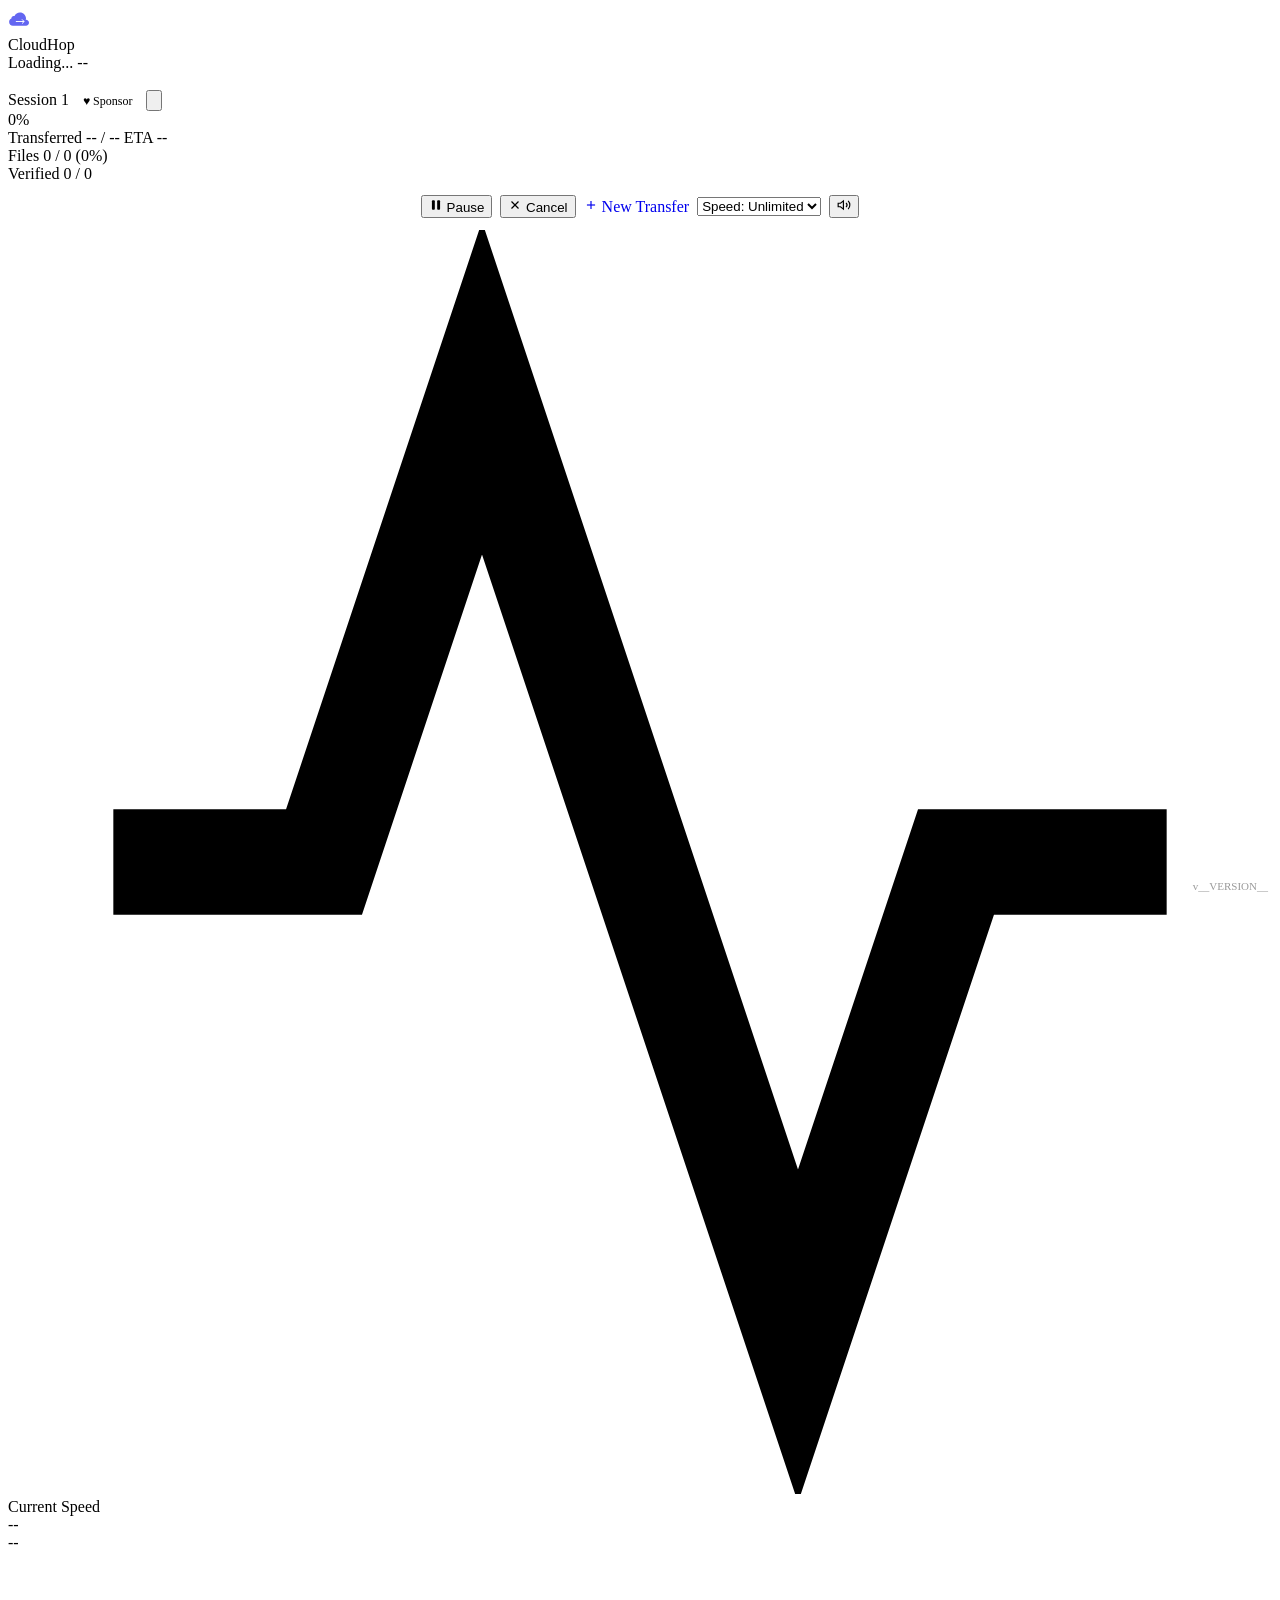
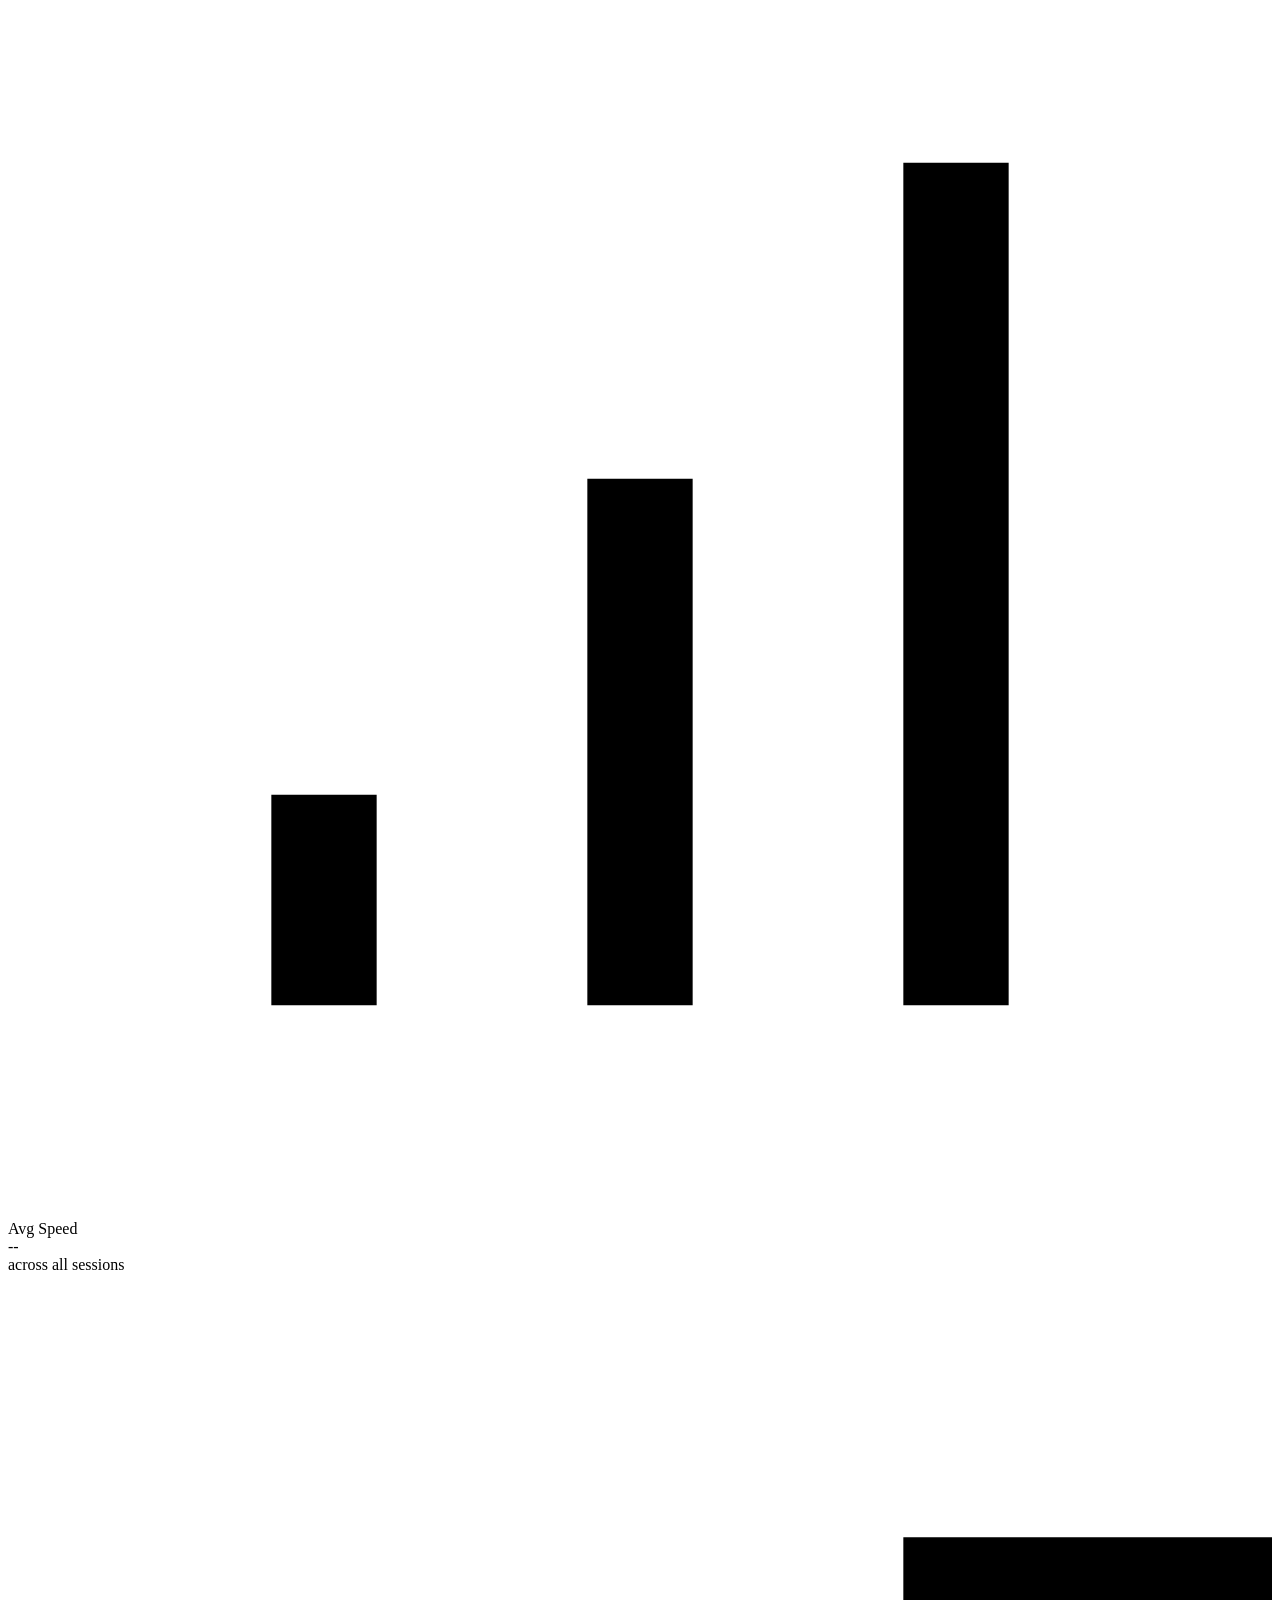
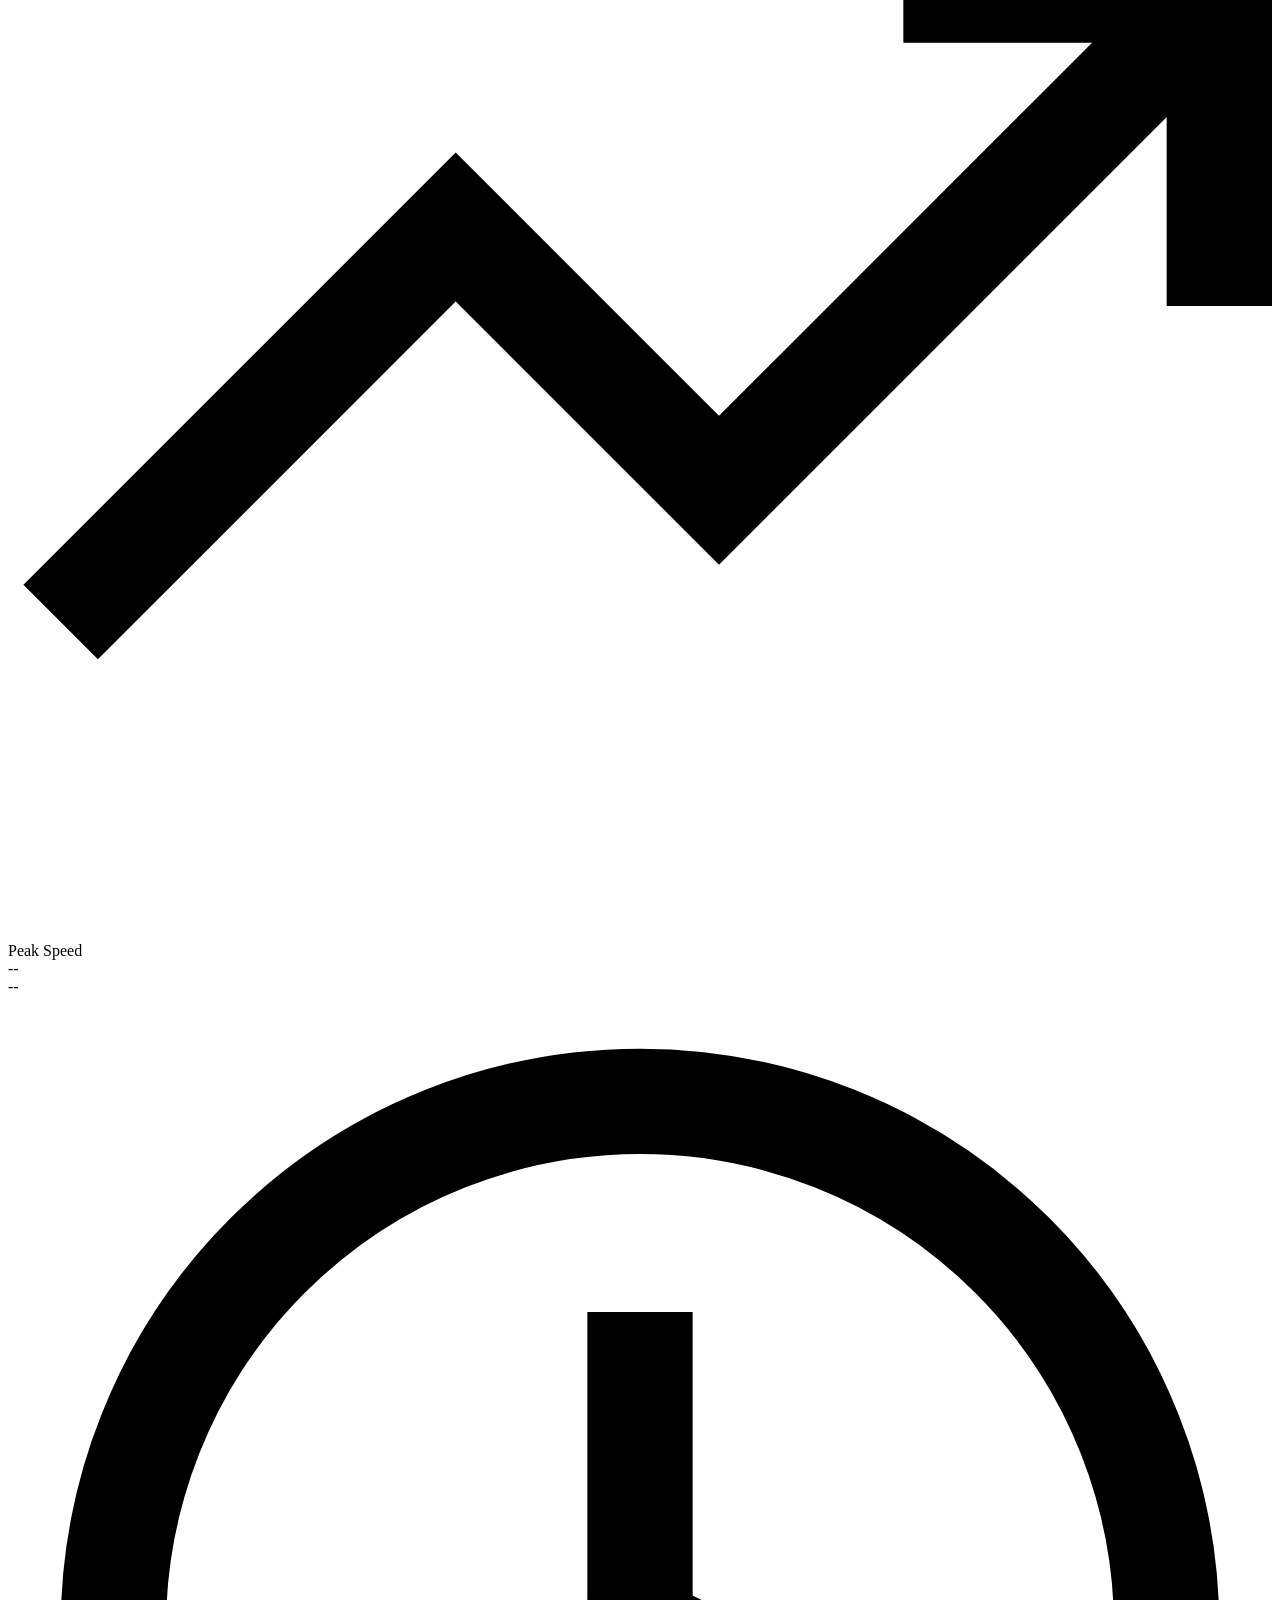
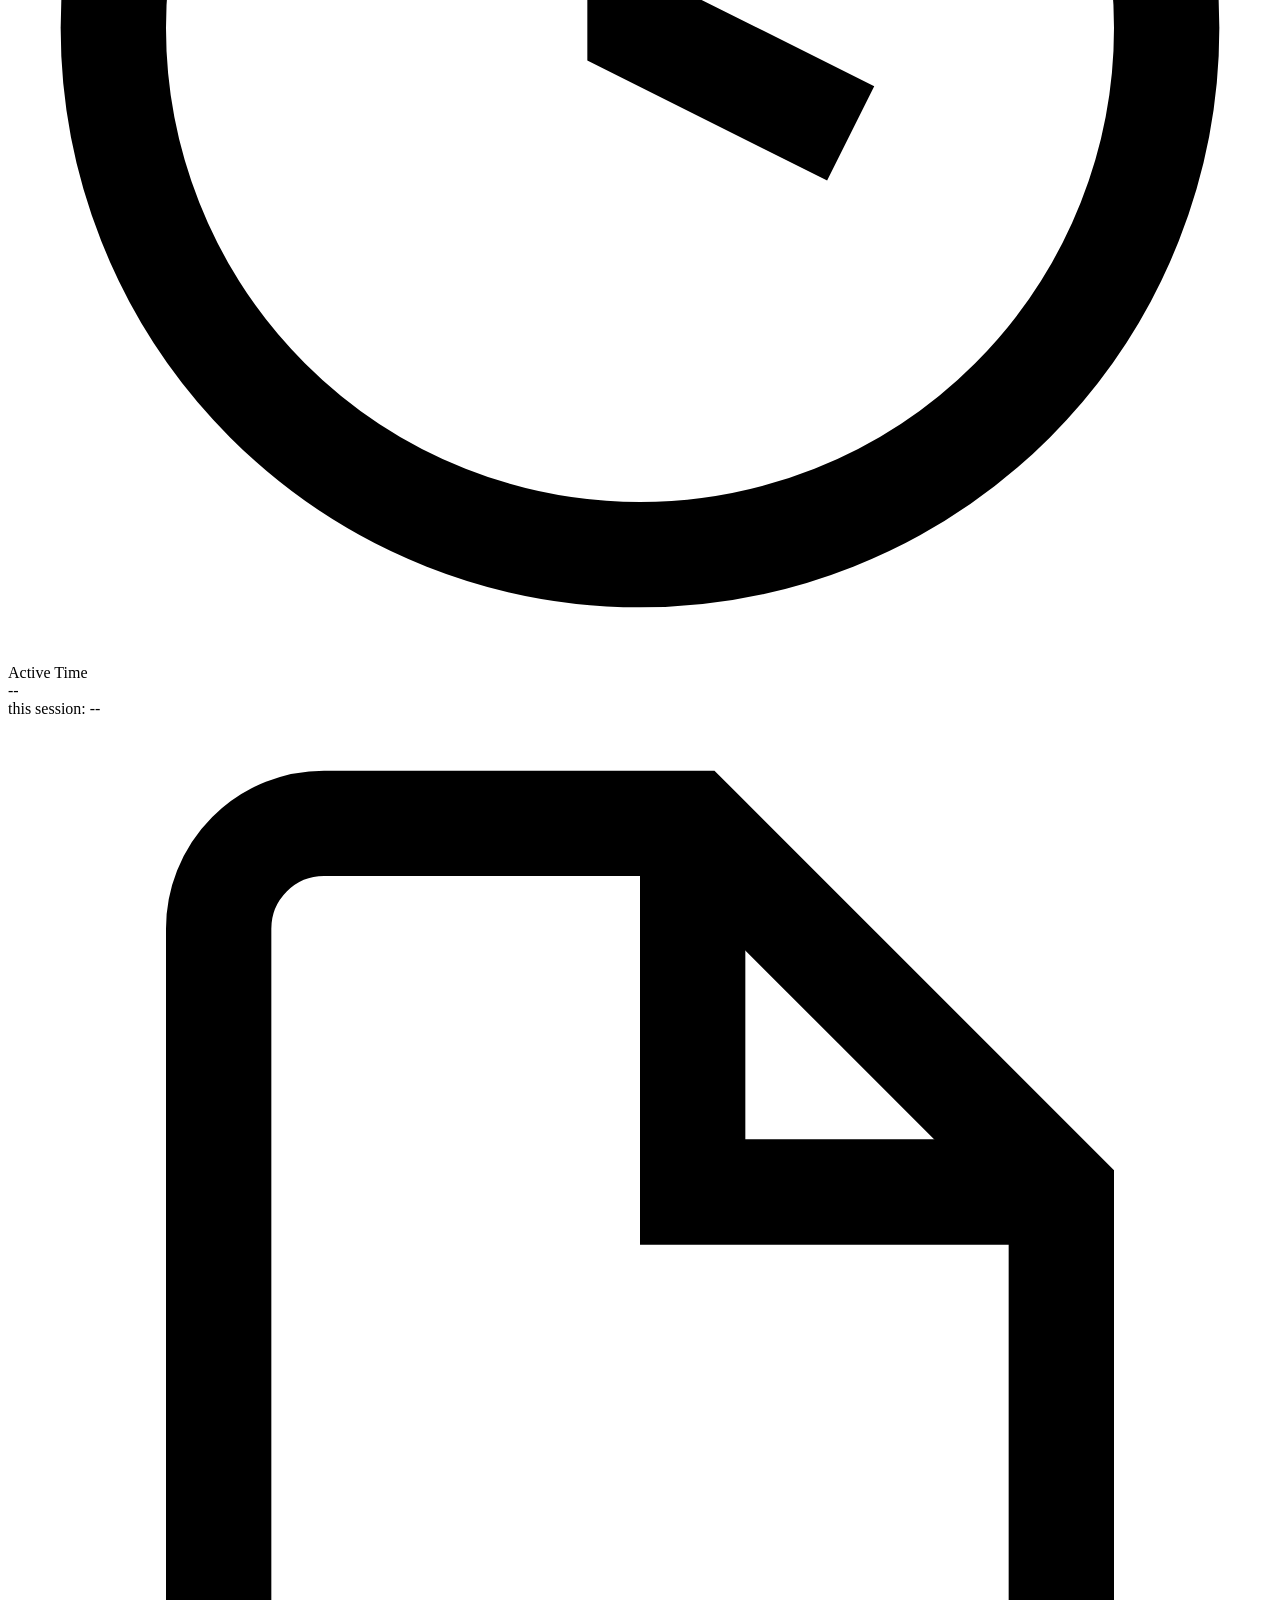
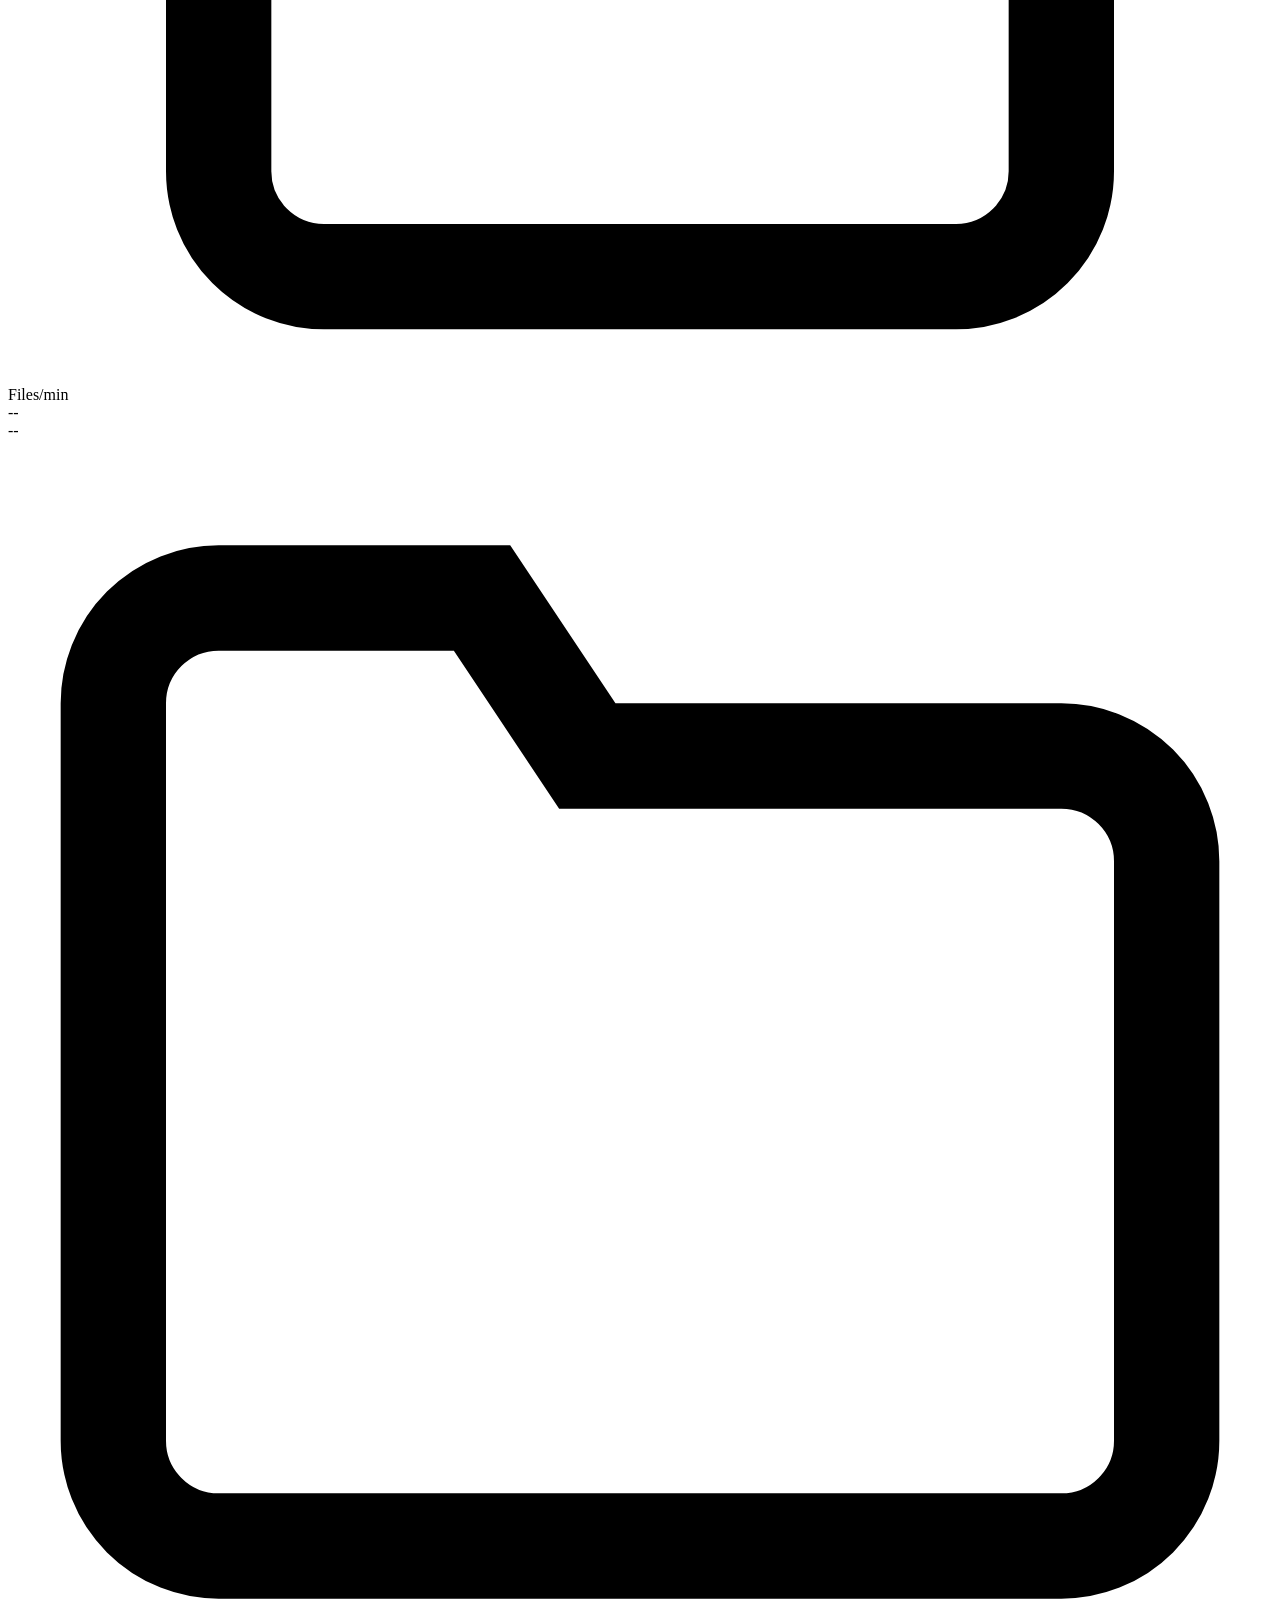
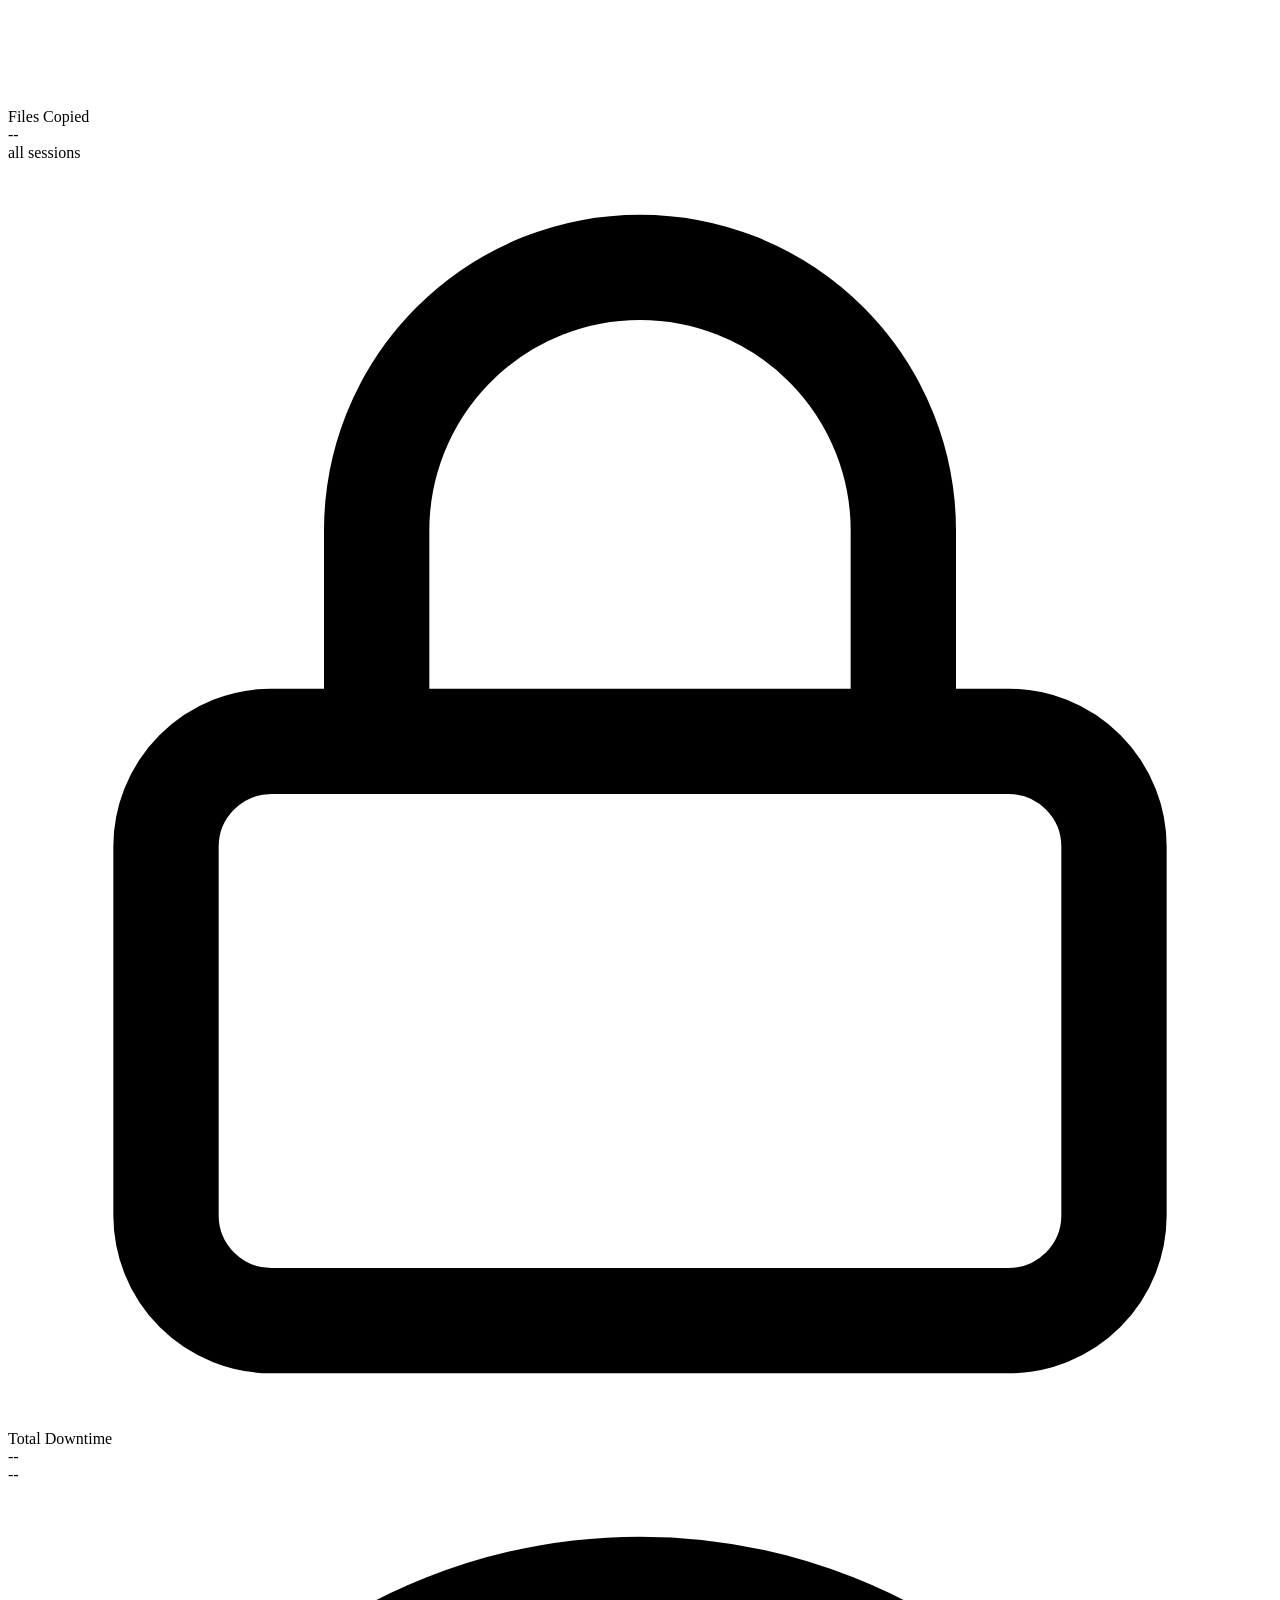
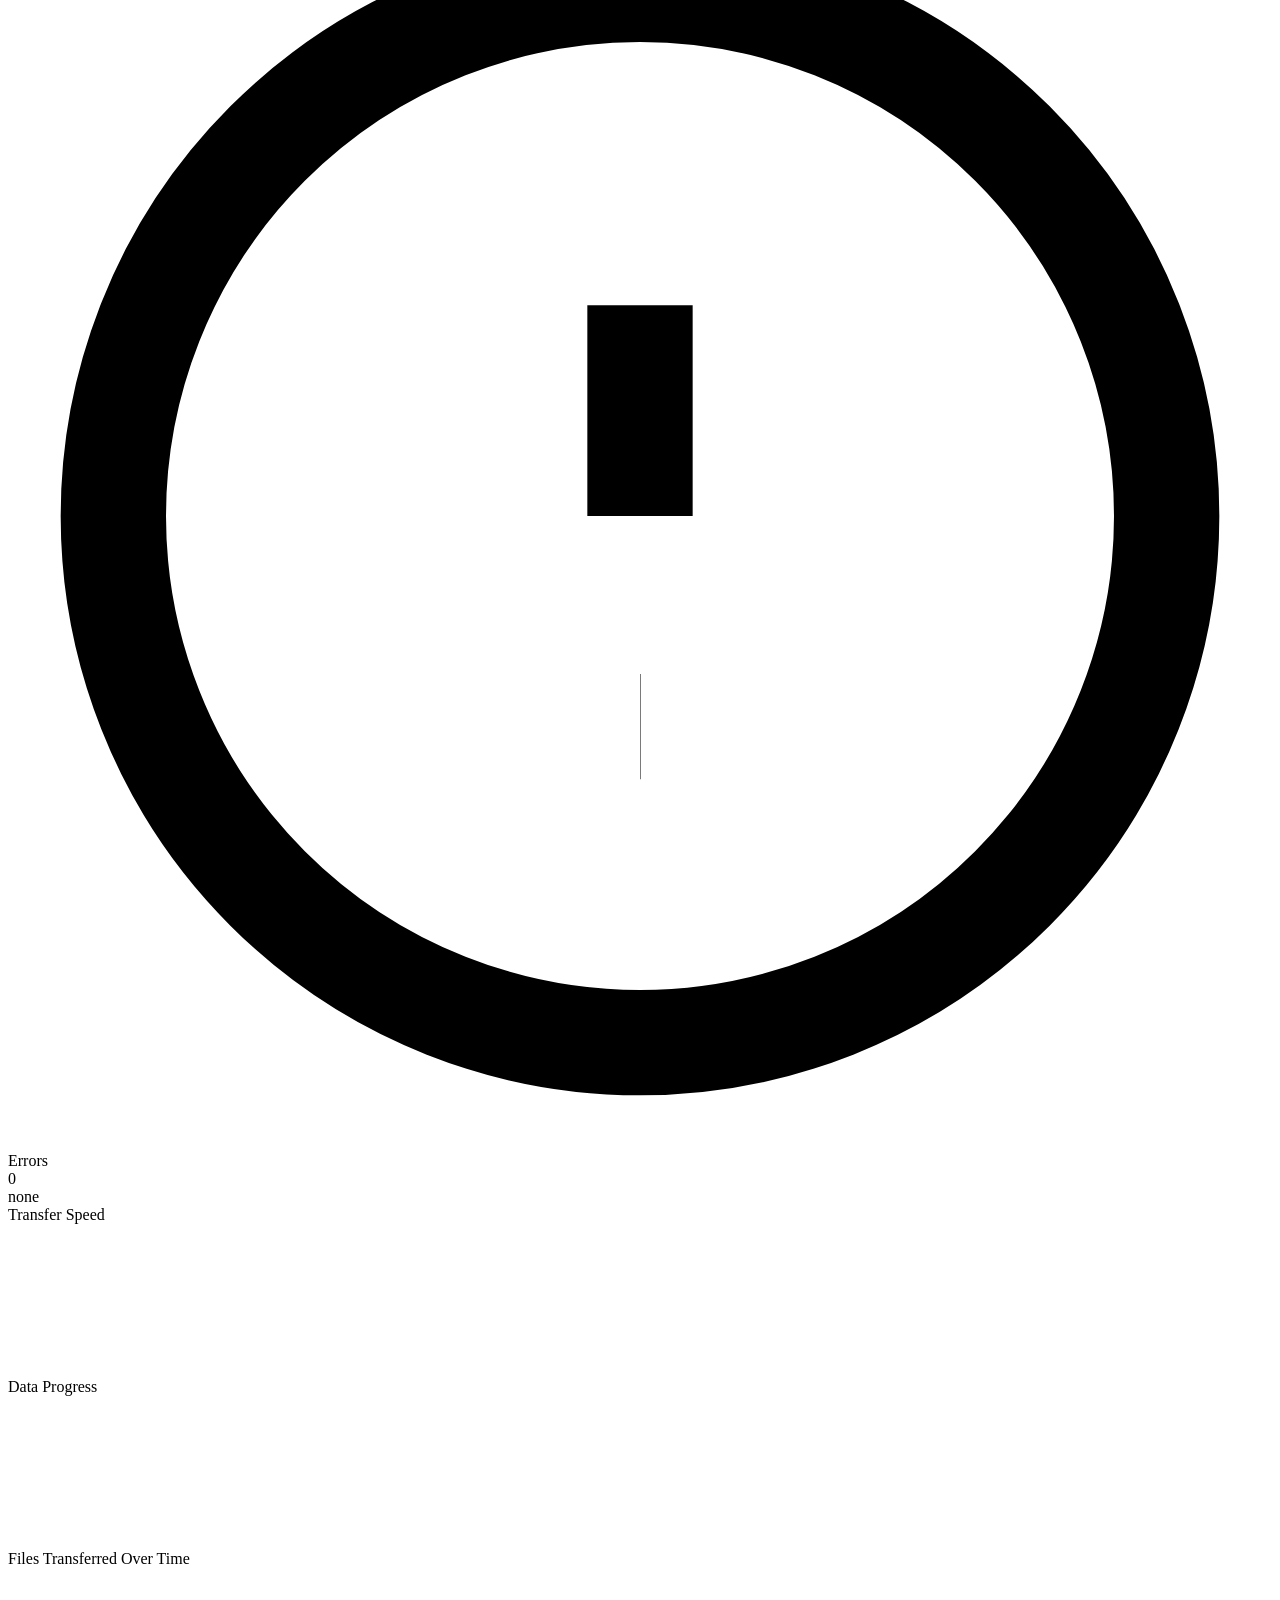
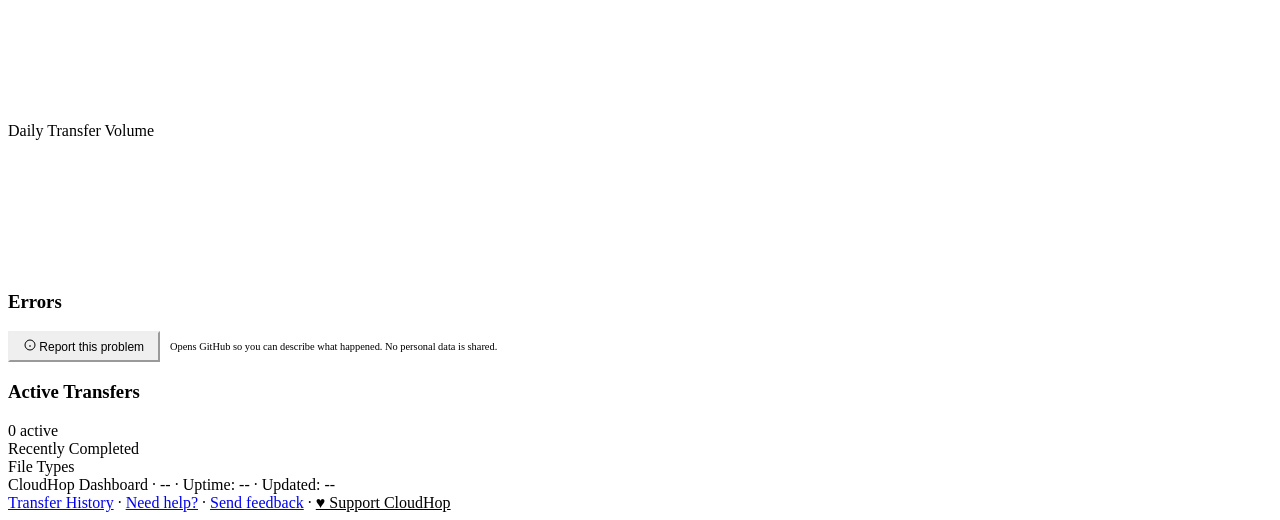
==== commit 3349e40f: "feat: sync mode - one-way sync and two-way bisync with safety warnings Co-Authored-By: Claude Opus 4" ====
--- a/cloudhop/templates/dashboard.html
+++ b/cloudhop/templates/dashboard.html
@@ -36,6 +36,8 @@
     </div>
     <div class="header-right">
       <span class="session-badge" id="sessionBadge">Session 1</span>
+      <span class="session-badge" id="modeBadge" style="display:none;color:var(--green);border-color:var(--green);">COPY</span>
+      <a href="https://github.com/sponsors/husamsoboh-cyber" target="_blank" rel="noopener noreferrer" style="font-size:12px;color:var(--text-tertiary);text-decoration:none;font-weight:500;padding:4px 10px;border-radius:6px;border:1px solid var(--border);transition:all 0.2s;" onmouseover="this.style.borderColor='var(--border-hover)';this.style.color='var(--text-secondary)'" onmouseout="this.style.borderColor='var(--border)';this.style.color='var(--text-tertiary)'">&hearts; Sponsor</a>
       <button class="btn-icon" id="themeToggle" onclick="toggleTheme()" title="Toggle theme" aria-label="Toggle theme">
         <svg id="theme-icon-dark" viewBox="0 0 24 24" fill="none" stroke="currentColor" stroke-width="2"><circle cx="12" cy="12" r="5"/><line x1="12" y1="1" x2="12" y2="3"/><line x1="12" y1="21" x2="12" y2="23"/><line x1="4.22" y1="4.22" x2="5.64" y2="5.64"/><line x1="18.36" y1="18.36" x2="19.78" y2="19.78"/><line x1="1" y1="12" x2="3" y2="12"/><line x1="21" y1="12" x2="23" y2="12"/><line x1="4.22" y1="19.78" x2="5.64" y2="18.36"/><line x1="18.36" y1="5.64" x2="19.78" y2="4.22"/></svg>
         <svg id="theme-icon-light" viewBox="0 0 24 24" fill="none" stroke="currentColor" stroke-width="2" style="display:none"><path d="M21 12.79A9 9 0 1 1 11.21 3 7 7 0 0 0 21 12.79z"/></svg>
@@ -89,6 +91,16 @@
       </div>
       <div class="sub-track"><div class="sub-fill checks" id="checksBar" style="width:0%"></div></div>
     </div>
+  </div>
+</div>
+
+<!-- ========== COMPLETION BANNER ========== -->
+<div id="completionBanner" style="display:none;margin-top:16px;padding:20px 24px;background:rgba(34,197,94,0.06);border:1px solid rgba(34,197,94,0.15);border-radius:16px;text-align:center;">
+  <div style="font-size:1.1rem;font-weight:700;color:var(--text-primary);margin-bottom:6px;">Transfer complete!</div>
+  <div style="font-size:0.85rem;color:var(--text-secondary);margin-bottom:16px;" id="completionBannerMsg">All files copied successfully.</div>
+  <div style="display:flex;gap:10px;justify-content:center;flex-wrap:wrap;">
+    <a href="/wizard" style="padding:10px 24px;border-radius:10px;background:linear-gradient(135deg,var(--primary),var(--secondary));color:#fff;text-decoration:none;font-weight:600;font-size:0.85rem;">New Transfer</a>
+    <button onclick="window.close()||document.getElementById('completionBanner').style.display='none'" style="padding:10px 24px;border-radius:10px;border:1px solid var(--border);background:var(--bg-card);color:var(--text-primary);cursor:pointer;font-size:0.85rem;">Close</button>
   </div>
 </div>
 
@@ -121,6 +133,16 @@
   </button>
 </div>
 
+<!-- ========== TRANSFER QUEUE ========== -->
+<div id="queueSection" class="card" style="display:none;margin-bottom:var(--section-gap);padding:20px 24px;">
+  <div style="display:flex;align-items:center;justify-content:space-between;margin-bottom:12px;">
+    <div style="font-size:0.95rem;font-weight:700;color:var(--text-primary);">Transfer Queue</div>
+    <button id="btnStartNext" onclick="queueStartNext()" style="display:none;padding:6px 16px;border-radius:8px;border:none;background:linear-gradient(135deg,var(--primary),var(--secondary));color:#fff;cursor:pointer;font-size:0.8rem;font-weight:600;">Start Next</button>
+  </div>
+  <div id="queueList"></div>
+  <div id="queueEmpty" style="display:none;text-align:center;padding:16px 0;color:var(--text-secondary);font-size:0.85rem;">No transfers queued. Start a new transfer from the wizard.</div>
+</div>
+
 <!-- ========== STATS GRID ========== -->
 <div class="stats-grid" id="statsGrid">
   <div class="stat-card card">
@@ -279,7 +301,9 @@
 
 <!-- ========== FOOTER ========== -->
 <footer class="footer" id="footer">
-  CloudHop Dashboard &middot; Auto-refresh 5s &middot; <span id="footerInfo">--</span> &middot; Uptime: <span id="uptimePct">--</span> &middot; Updated: <span id="lastUpdate">--</span> &middot; <a href="#" onclick="showHistory();return false;">Transfer History</a> &middot; <a href="https://buymeacoffee.com/husamsoboh" target="_blank" rel="noopener noreferrer" style="color:var(--green);">&#9829; Support CloudHop</a>
+  CloudHop Dashboard &middot; <span id="footerInfo">--</span> &middot; Uptime: <span id="uptimePct">--</span> &middot; Updated: <span id="lastUpdate">--</span>
+  <br>
+  <a href="#" onclick="showHistory();return false;">Transfer History</a> &middot; <a href="https://github.com/husamsoboh-cyber/cloudhop/issues/new?template=bug_report.md" target="_blank" rel="noopener noreferrer">Need help?</a> &middot; <a href="https://github.com/husamsoboh-cyber/cloudhop/discussions/new?category=feedback" target="_blank" rel="noopener noreferrer">Send feedback</a> &middot; <a href="https://buymeacoffee.com/husamsoboh" target="_blank" rel="noopener noreferrer" style="color:var(--green);">&#9829; Support CloudHop</a>
 </footer>
 
 </div>
@@ -295,6 +319,7 @@
   <div style="font-weight:400;opacity:0.9;">Your file transfer is still running in the background. To reconnect, open a terminal and run <code style="background:rgba(0,0,0,0.2);padding:2px 6px;border-radius:4px;">cloudhop</code> again. Tip: don't close the terminal while CloudHop is running, or use the .app version instead.</div>
 </div>
 
+<span class="version" style="font-size:11px;opacity:0.4;position:fixed;bottom:8px;right:12px;pointer-events:none;z-index:1;">v__VERSION__</span>
 <script src="/static/dashboard.js"></script>
 </body>
 </html>
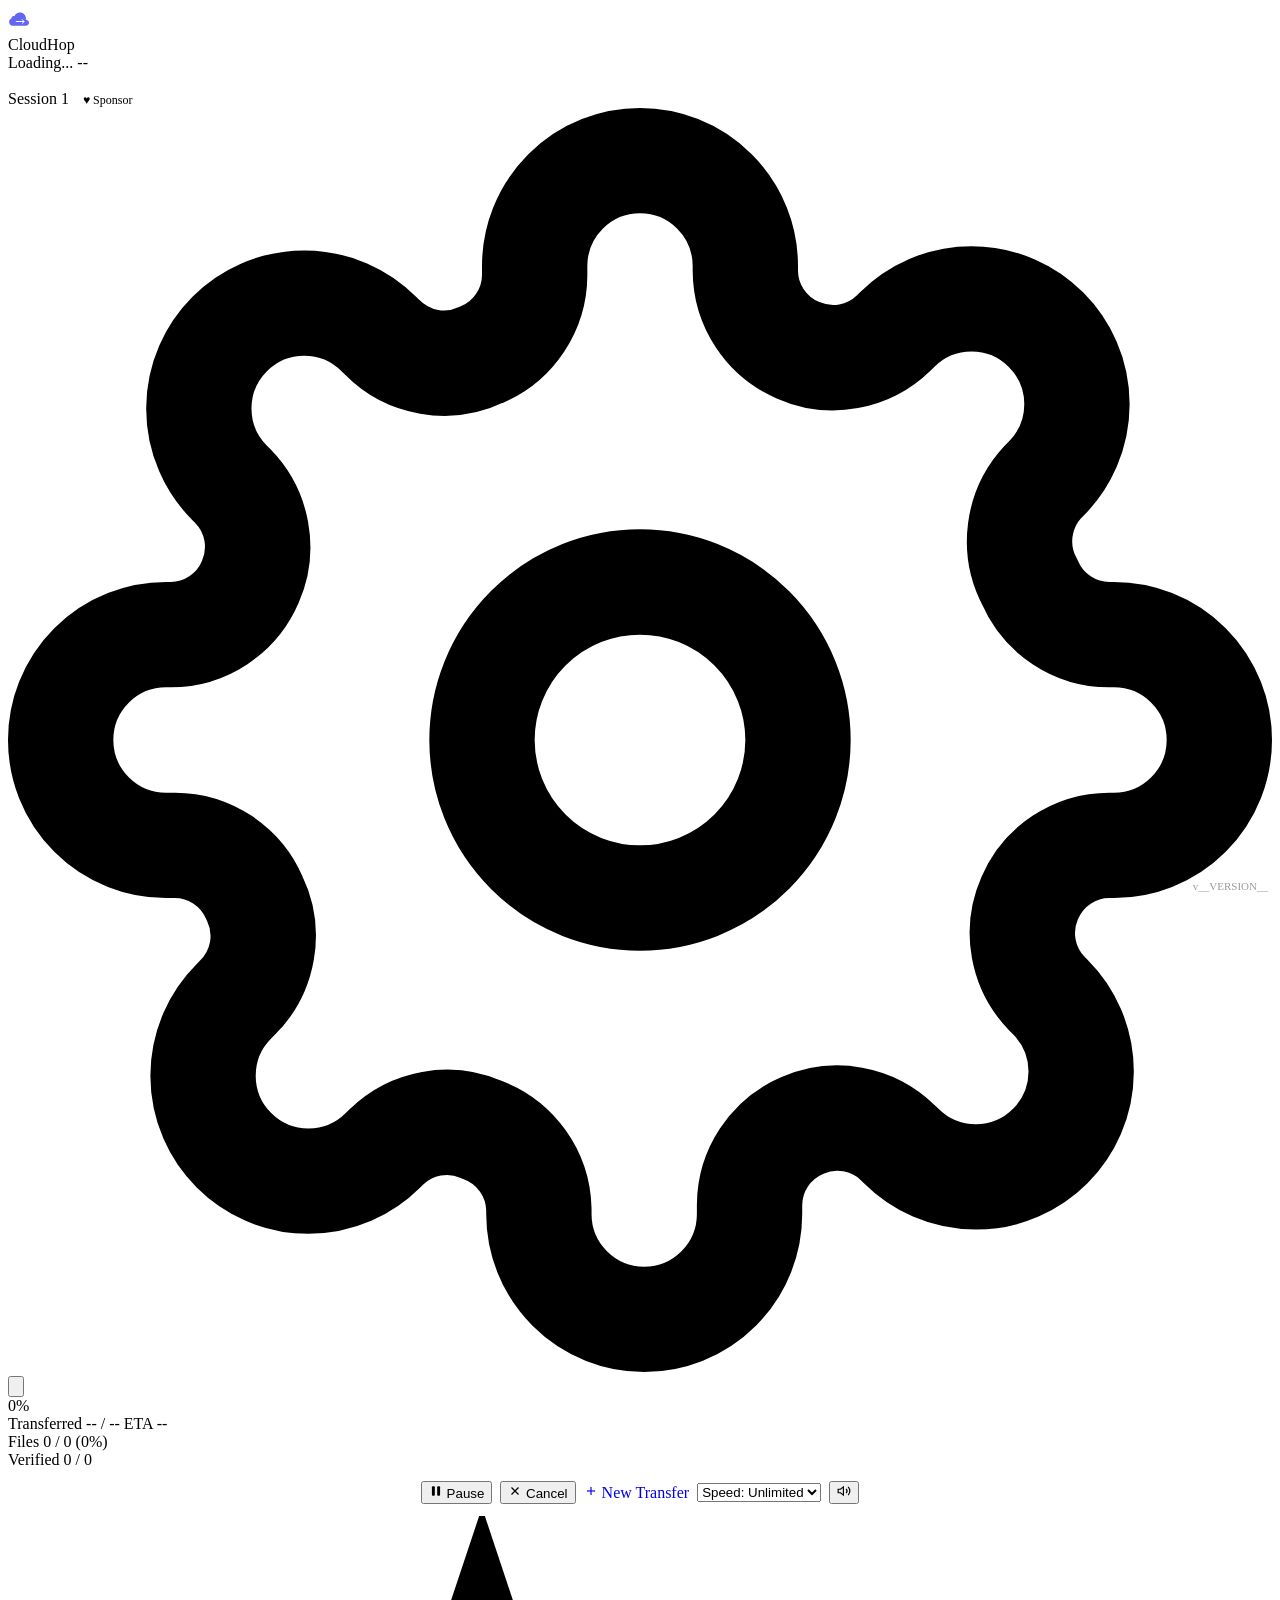
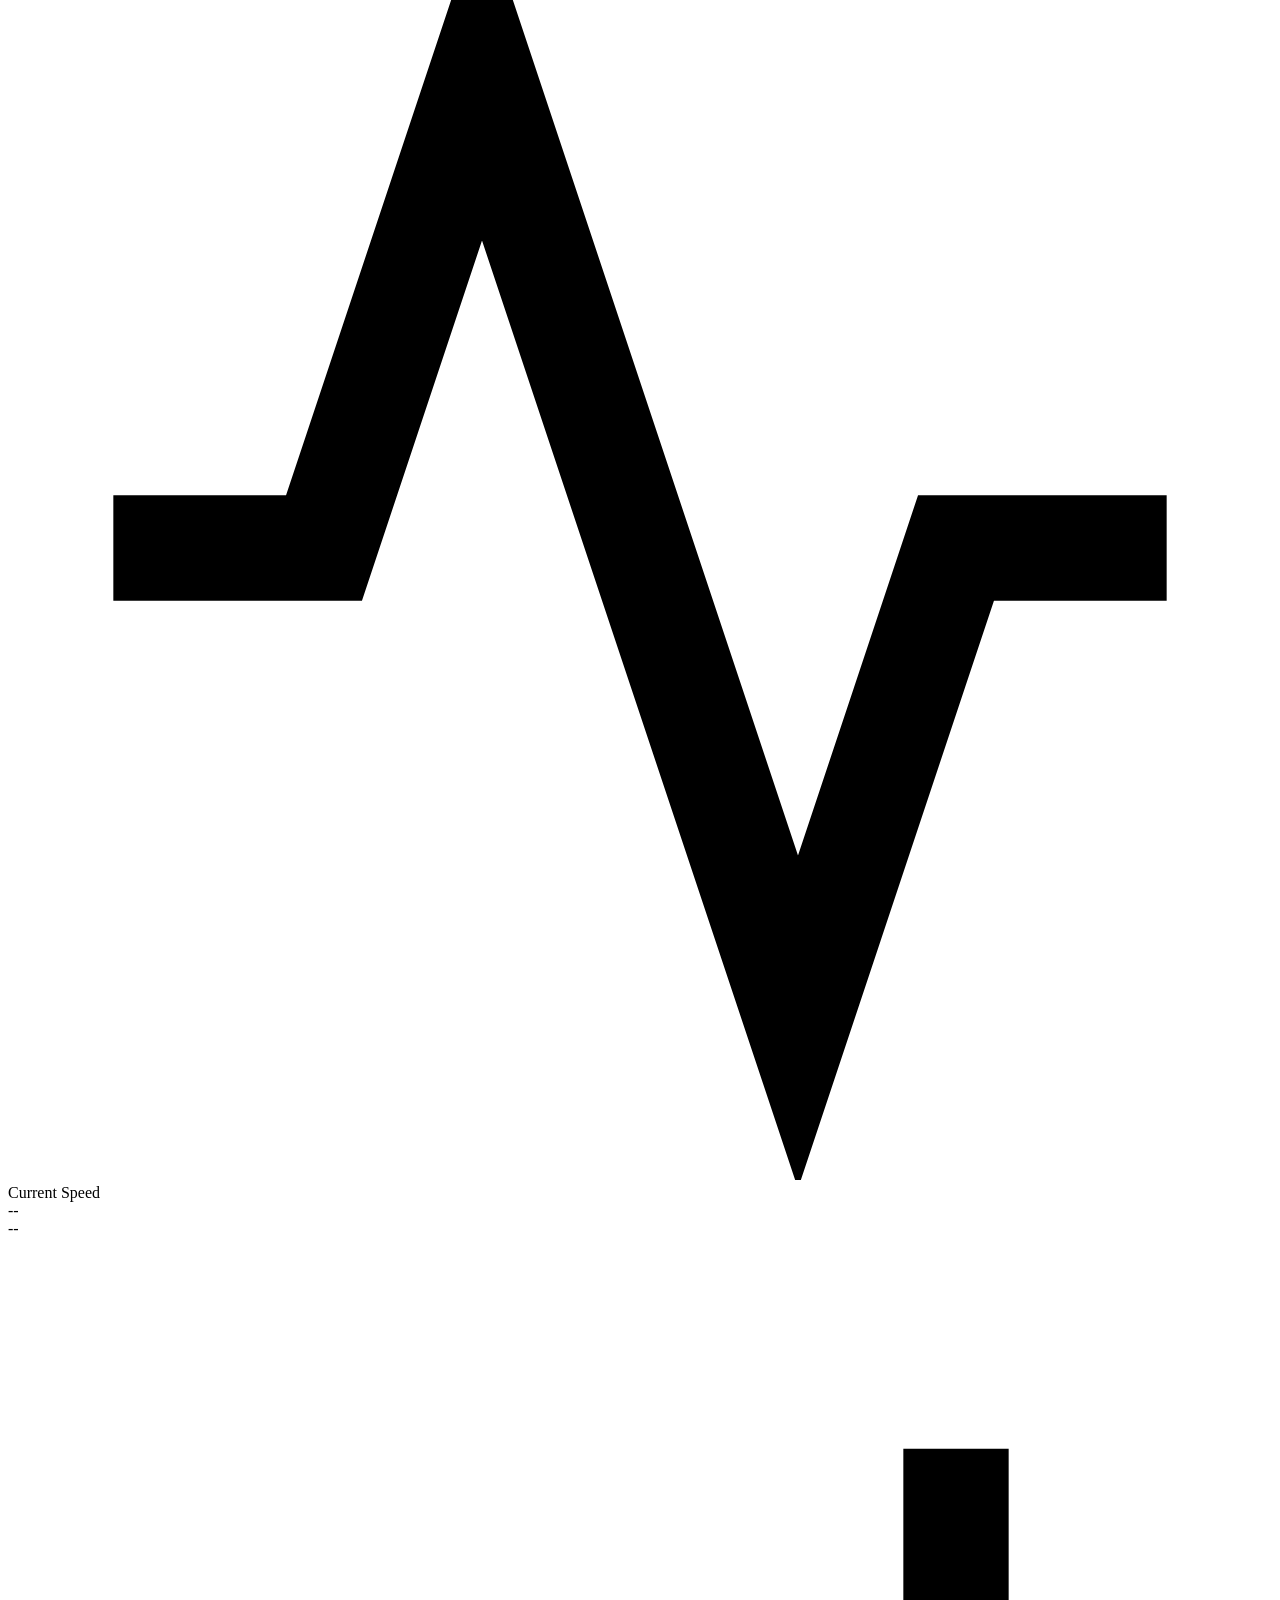
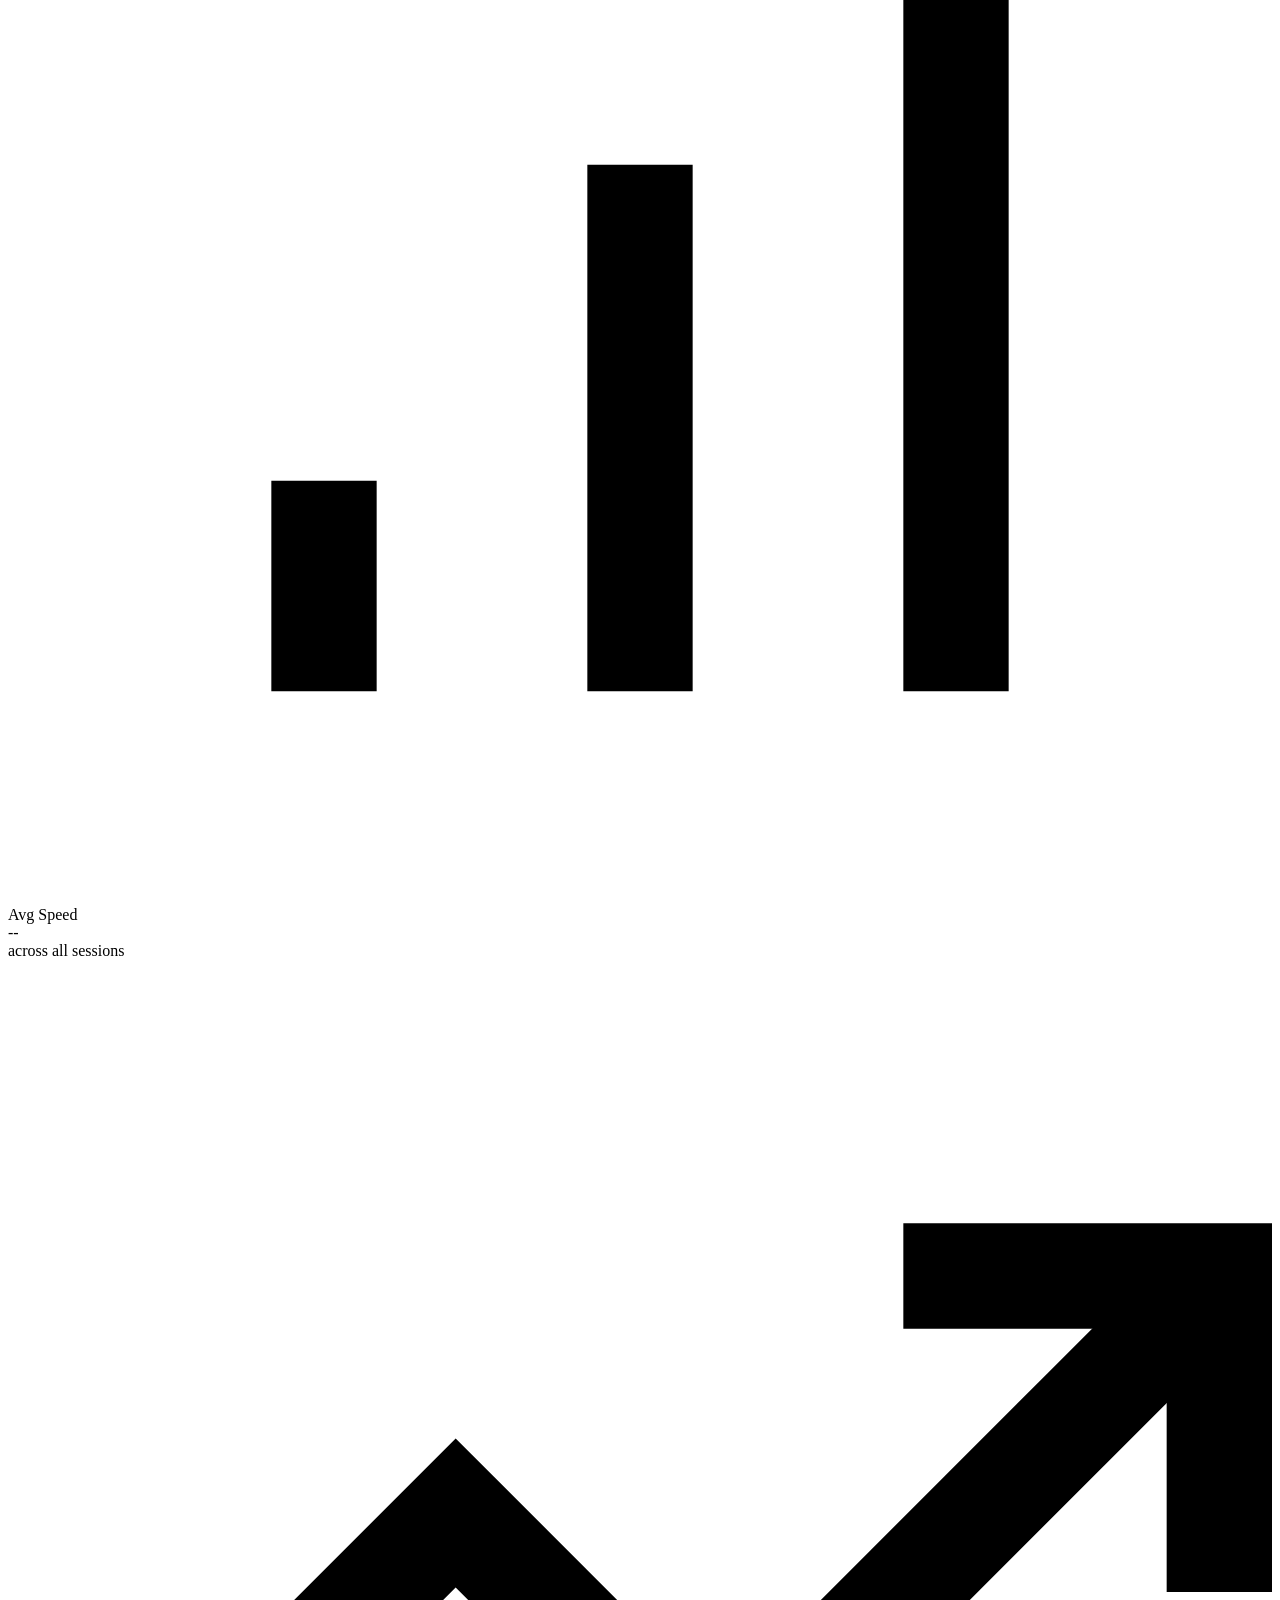
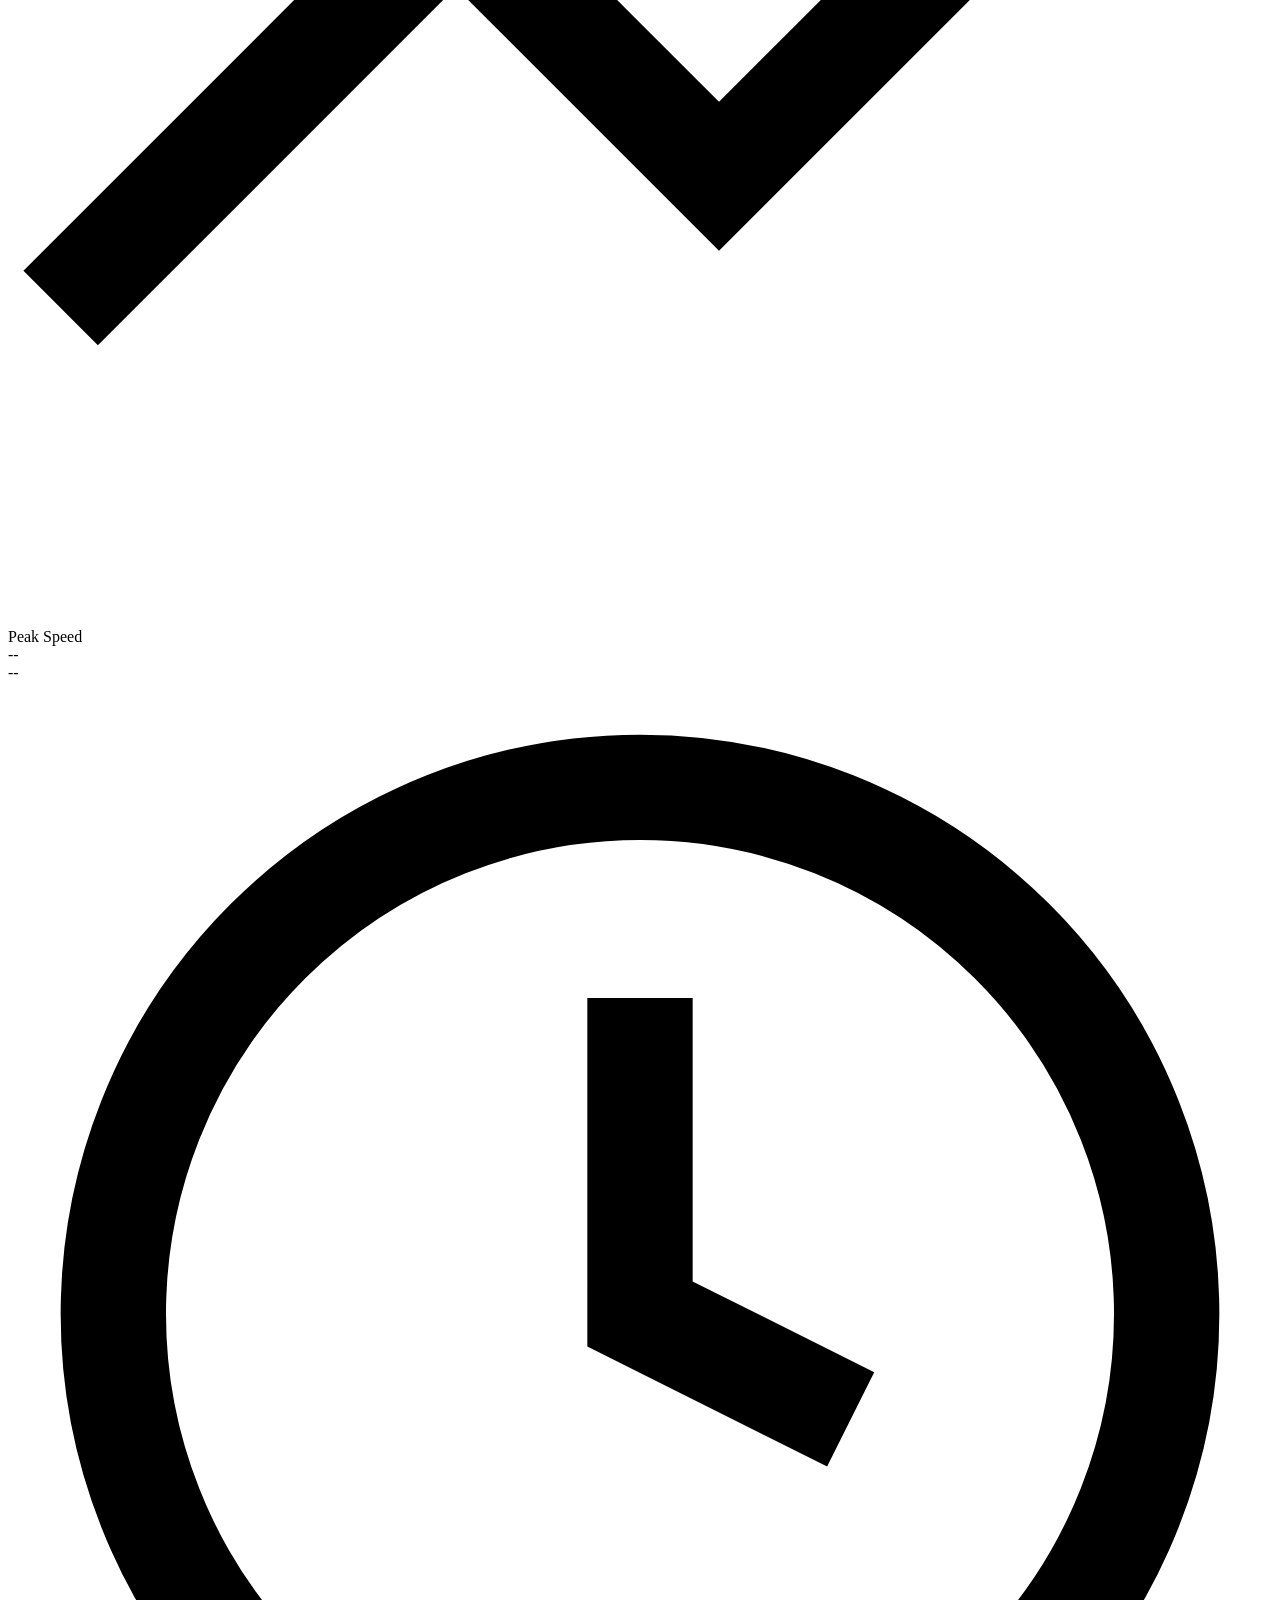
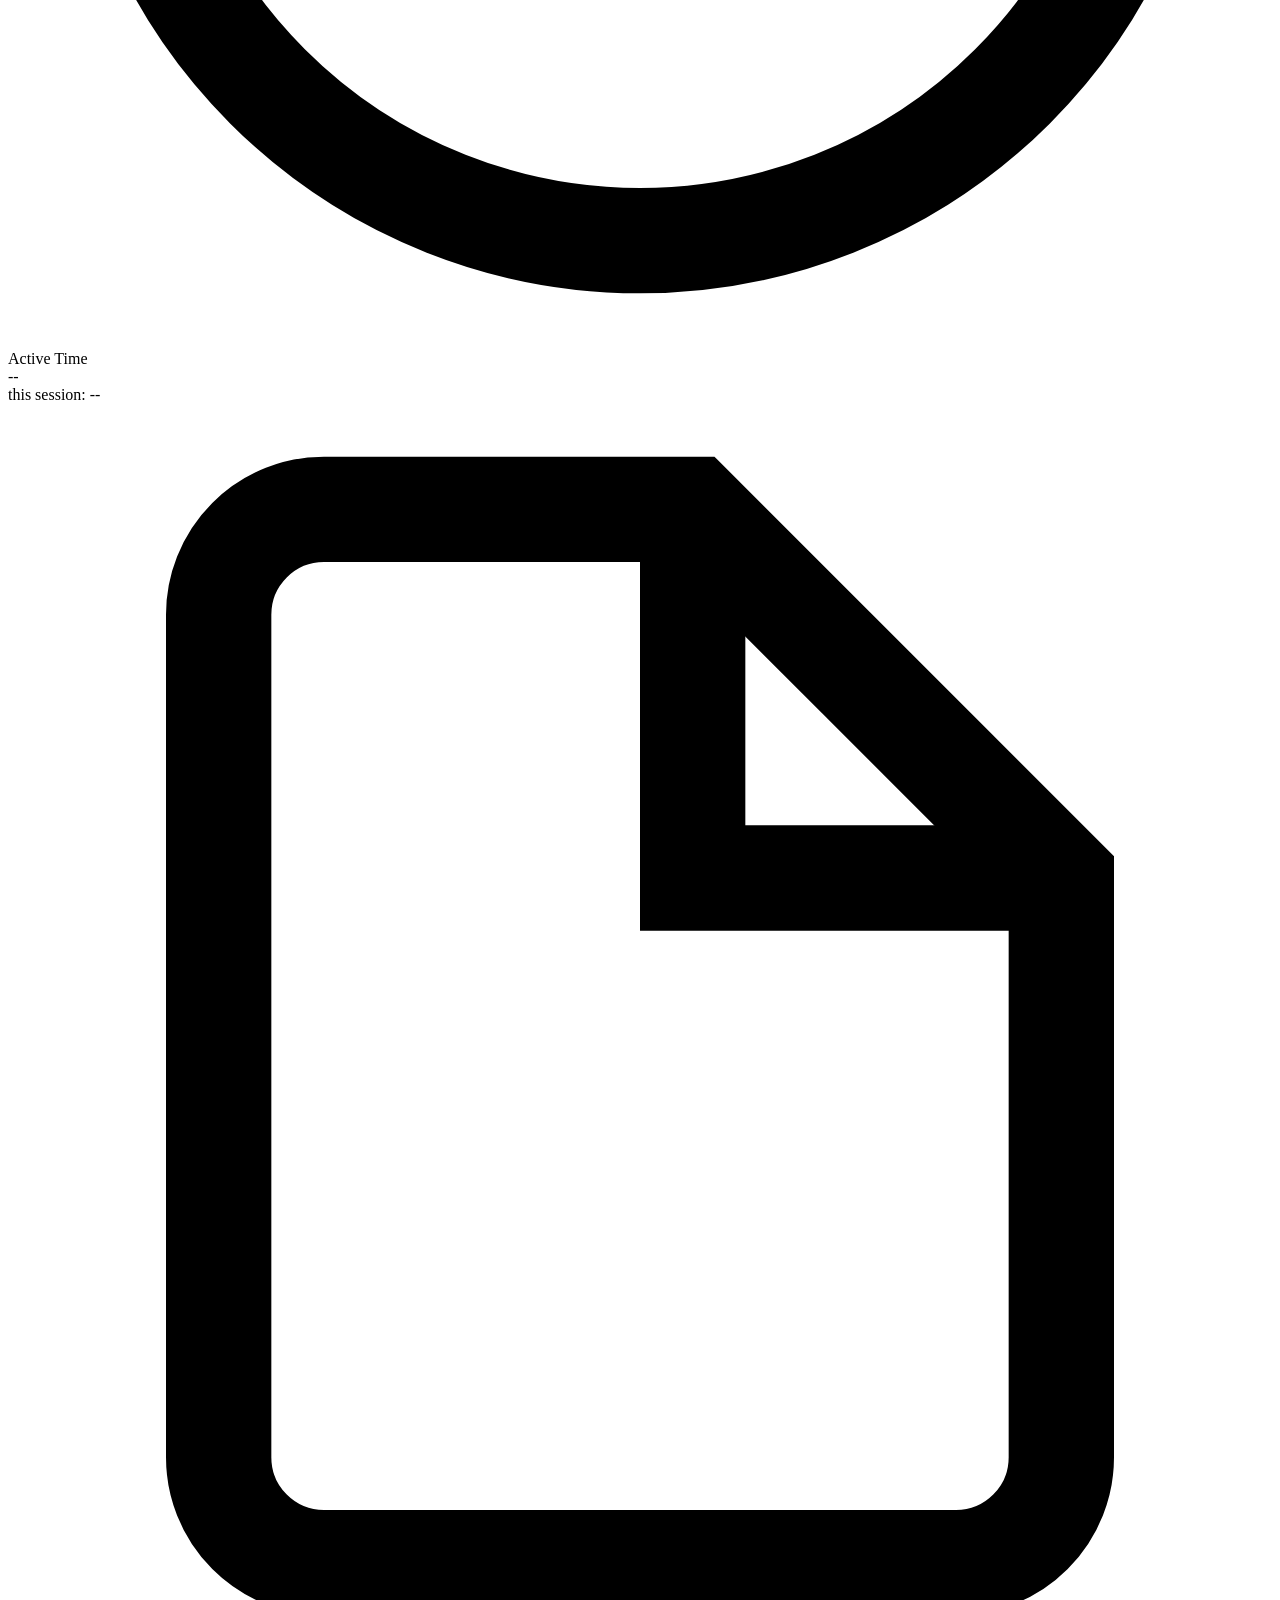
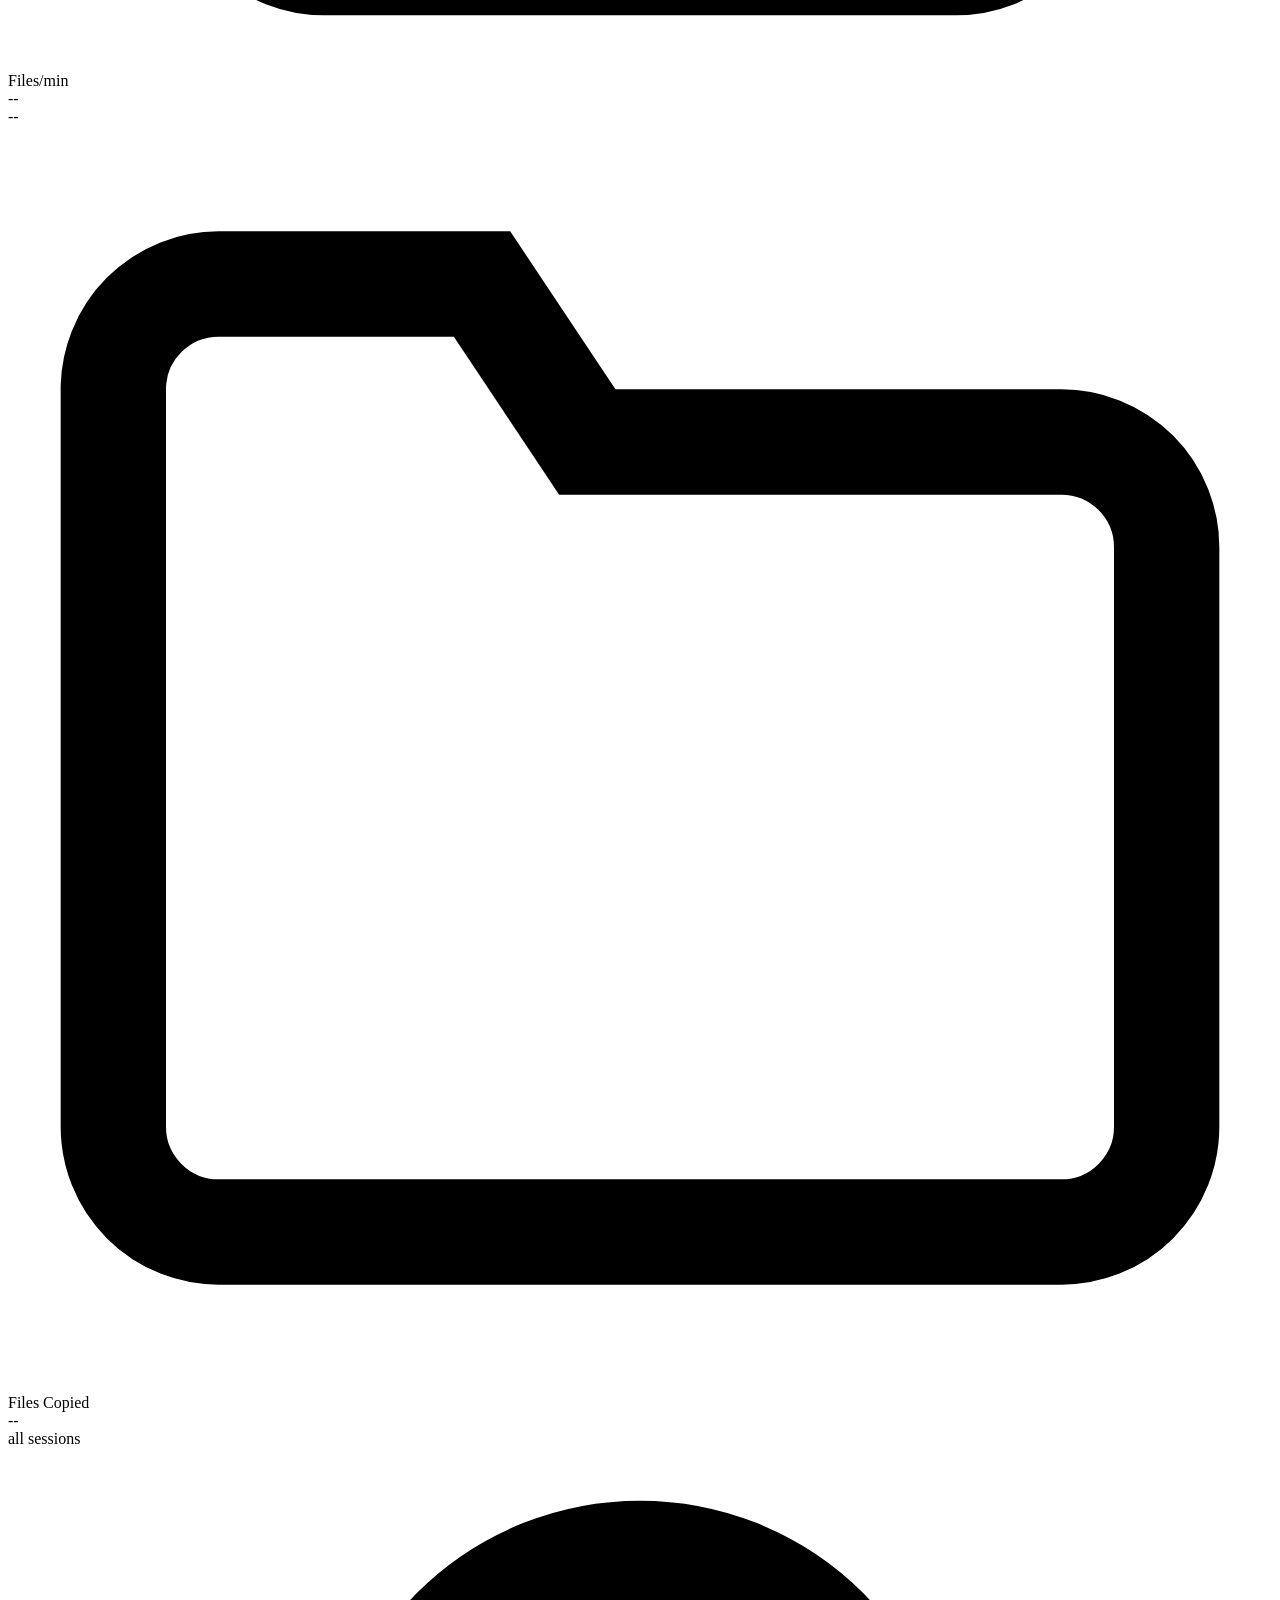
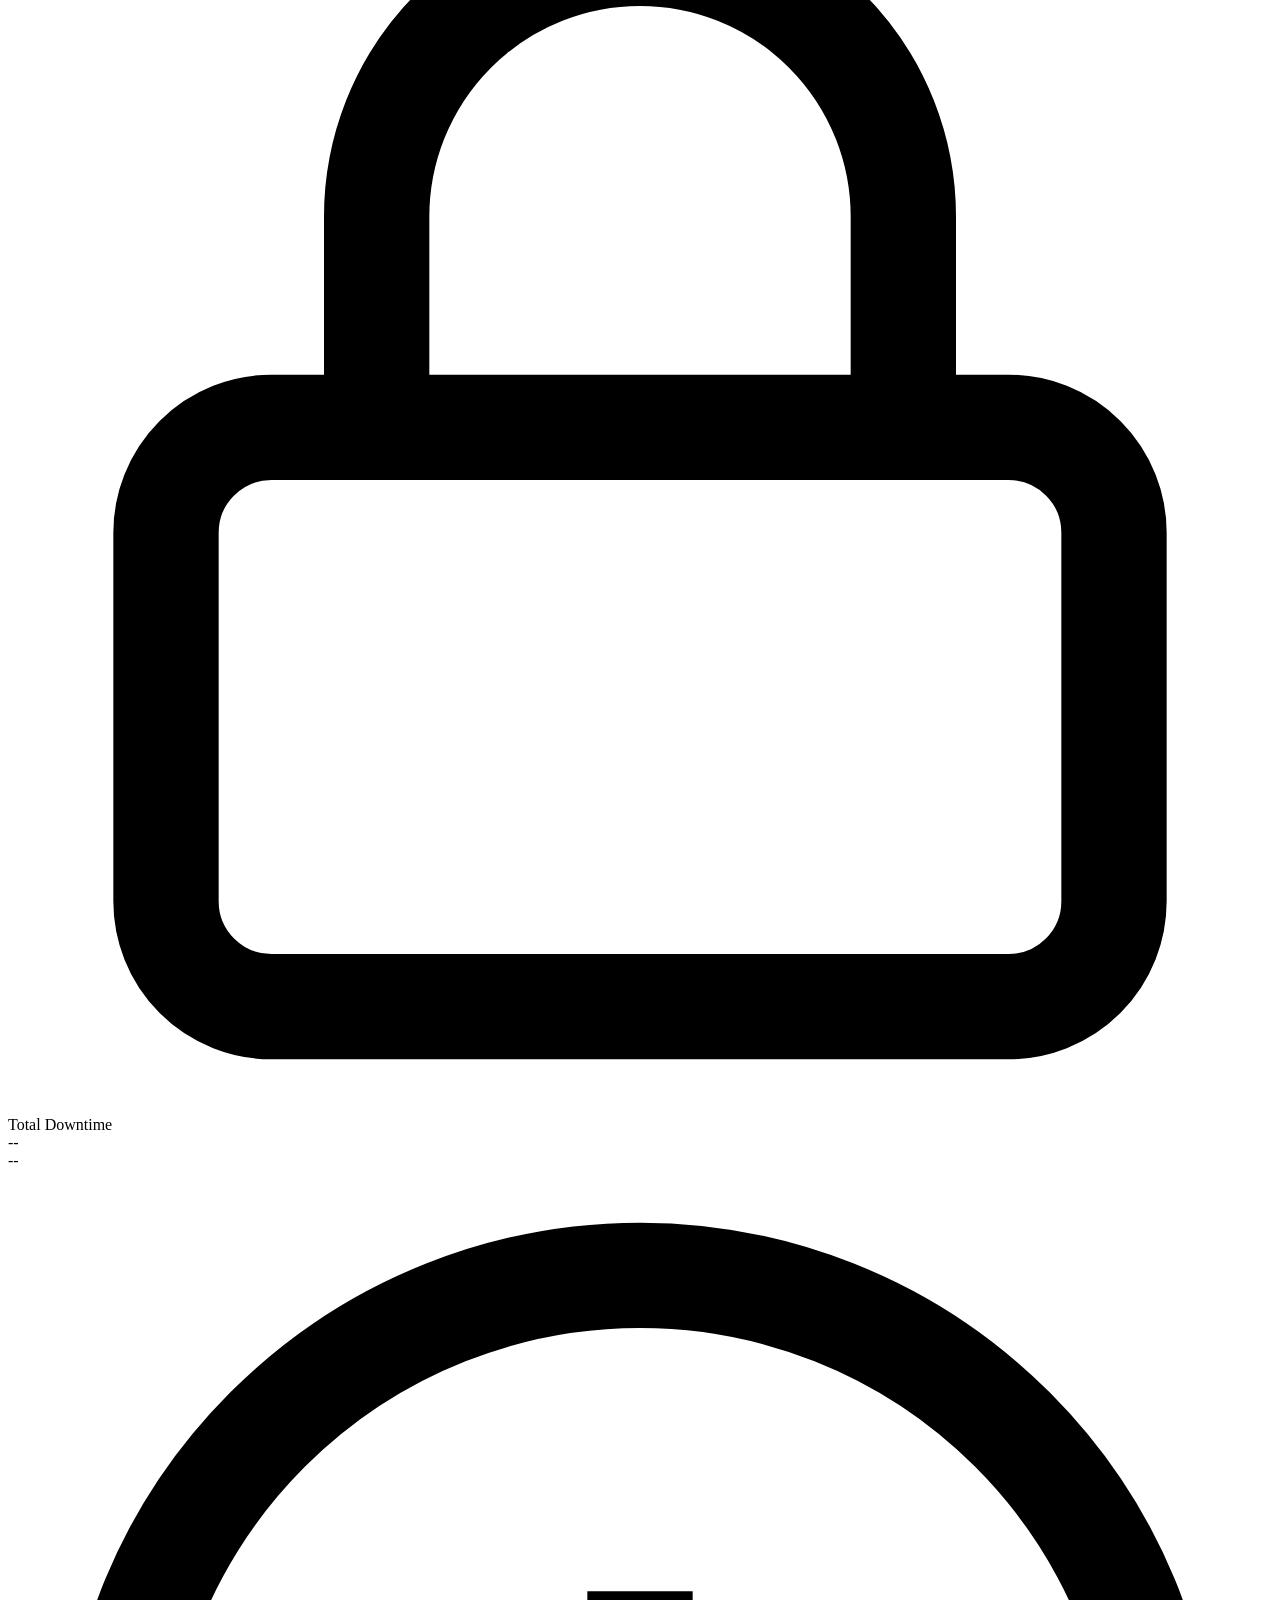
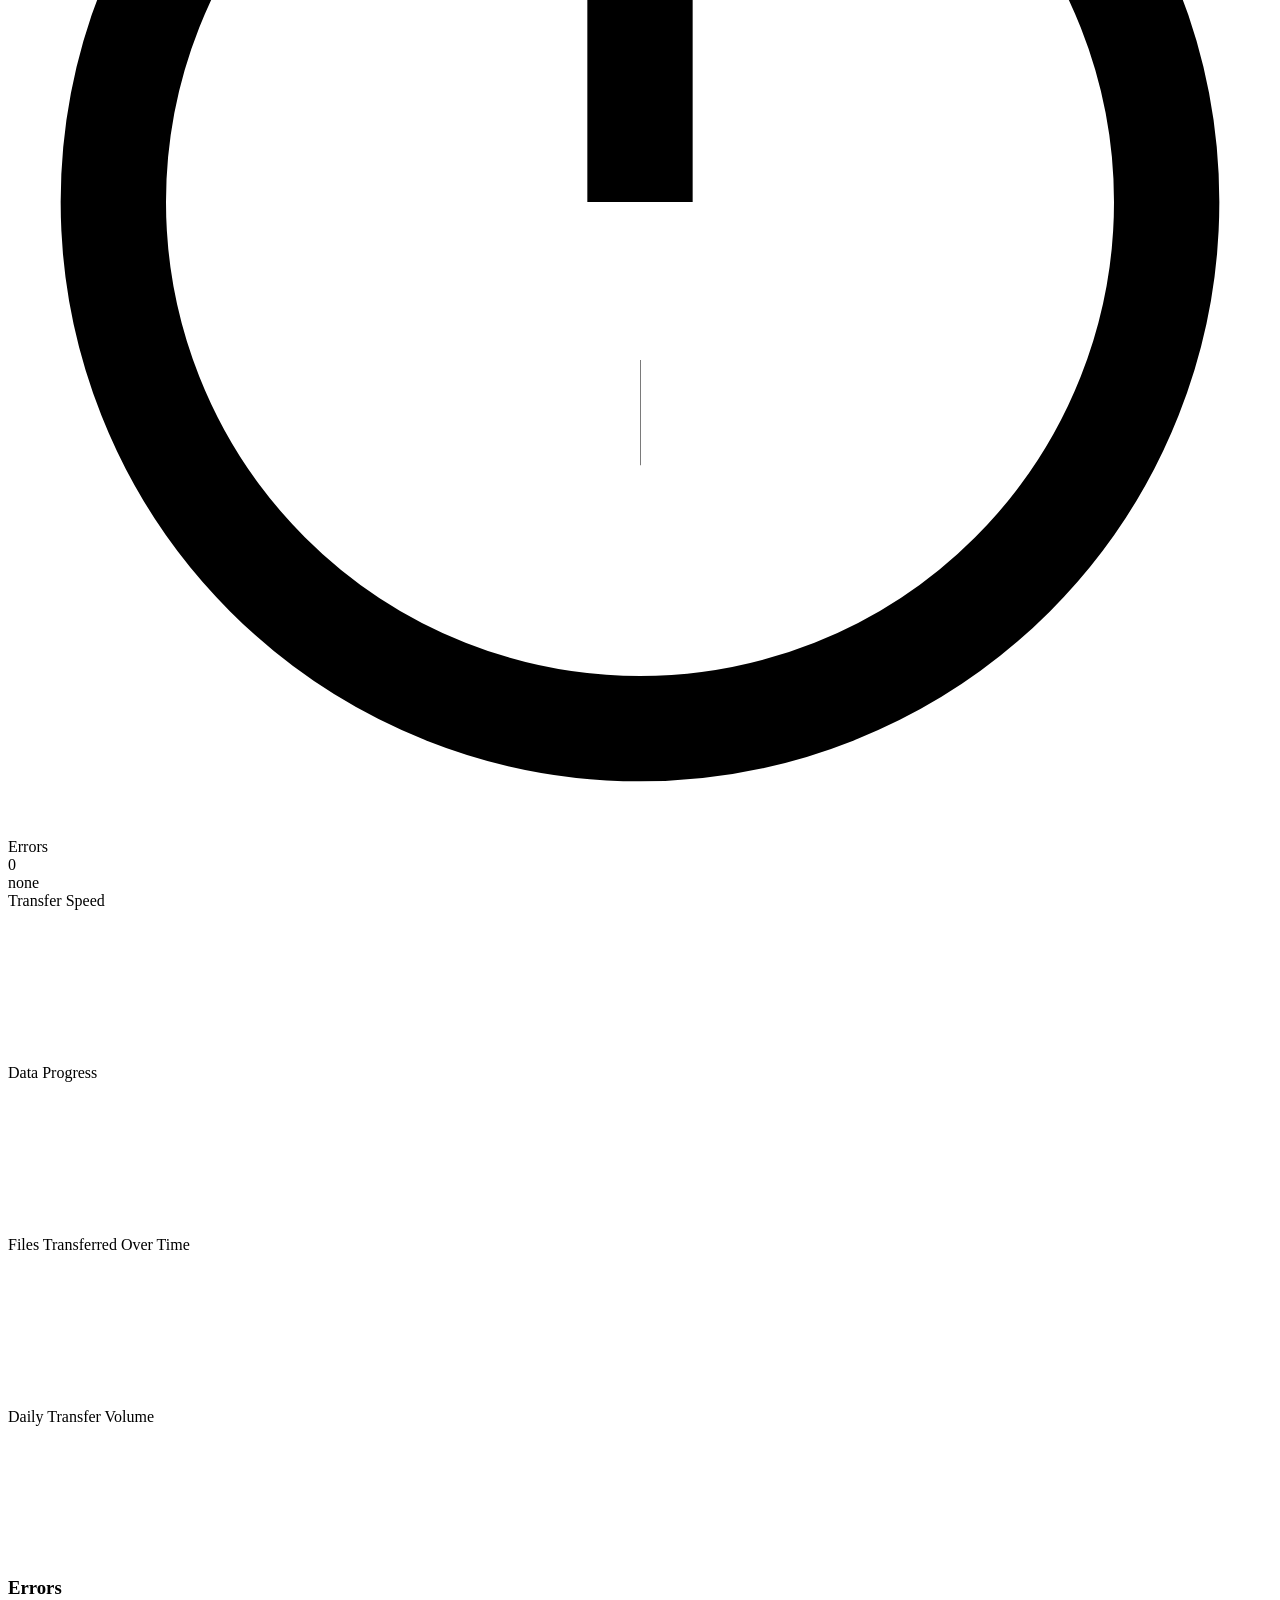
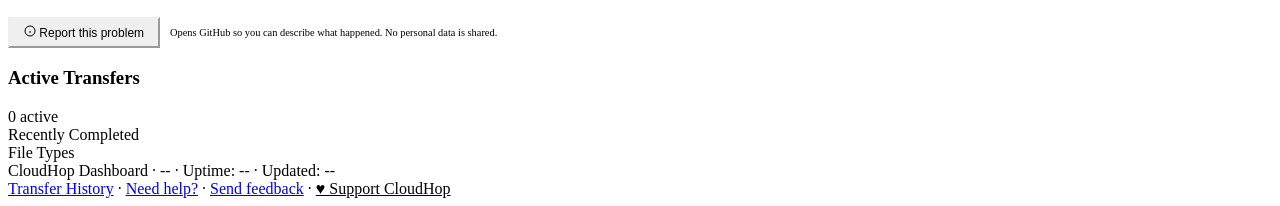
==== commit 0e72c09f: "feat: add settings page frontend with gear icon navigation - Settings page UI with SMTP email config" ====
--- a/cloudhop/templates/dashboard.html
+++ b/cloudhop/templates/dashboard.html
@@ -38,6 +38,9 @@
       <span class="session-badge" id="sessionBadge">Session 1</span>
       <span class="session-badge" id="modeBadge" style="display:none;color:var(--green);border-color:var(--green);">COPY</span>
       <a href="https://github.com/sponsors/husamsoboh-cyber" target="_blank" rel="noopener noreferrer" style="font-size:12px;color:var(--text-tertiary);text-decoration:none;font-weight:500;padding:4px 10px;border-radius:6px;border:1px solid var(--border);transition:all 0.2s;" onmouseover="this.style.borderColor='var(--border-hover)';this.style.color='var(--text-secondary)'" onmouseout="this.style.borderColor='var(--border)';this.style.color='var(--text-tertiary)'">&hearts; Sponsor</a>
+      <a href="/settings" class="btn-icon" title="Settings" aria-label="Settings" style="text-decoration:none;color:var(--text-tertiary);transition:color 0.2s;" onmouseover="this.style.color='var(--text-primary)'" onmouseout="this.style.color='var(--text-tertiary)'">
+        <svg viewBox="0 0 24 24" fill="none" stroke="currentColor" stroke-width="2" stroke-linecap="round" stroke-linejoin="round"><circle cx="12" cy="12" r="3"/><path d="M19.4 15a1.65 1.65 0 0 0 .33 1.82l.06.06a2 2 0 0 1 0 2.83 2 2 0 0 1-2.83 0l-.06-.06a1.65 1.65 0 0 0-1.82-.33 1.65 1.65 0 0 0-1 1.51V21a2 2 0 0 1-2 2 2 2 0 0 1-2-2v-.09A1.65 1.65 0 0 0 9 19.4a1.65 1.65 0 0 0-1.82.33l-.06.06a2 2 0 0 1-2.83 0 2 2 0 0 1 0-2.83l.06-.06A1.65 1.65 0 0 0 4.68 15a1.65 1.65 0 0 0-1.51-1H3a2 2 0 0 1-2-2 2 2 0 0 1 2-2h.09A1.65 1.65 0 0 0 4.6 9a1.65 1.65 0 0 0-.33-1.82l-.06-.06a2 2 0 0 1 0-2.83 2 2 0 0 1 2.83 0l.06.06A1.65 1.65 0 0 0 9 4.68a1.65 1.65 0 0 0 1-1.51V3a2 2 0 0 1 2-2 2 2 0 0 1 2 2v.09a1.65 1.65 0 0 0 1 1.51 1.65 1.65 0 0 0 1.82-.33l.06-.06a2 2 0 0 1 2.83 0 2 2 0 0 1 0 2.83l-.06.06A1.65 1.65 0 0 0 19.4 9a1.65 1.65 0 0 0 1.51 1H21a2 2 0 0 1 2 2 2 2 0 0 1-2 2h-.09a1.65 1.65 0 0 0-1.51 1z"/></svg>
+      </a>
       <button class="btn-icon" id="themeToggle" onclick="toggleTheme()" title="Toggle theme" aria-label="Toggle theme">
         <svg id="theme-icon-dark" viewBox="0 0 24 24" fill="none" stroke="currentColor" stroke-width="2"><circle cx="12" cy="12" r="5"/><line x1="12" y1="1" x2="12" y2="3"/><line x1="12" y1="21" x2="12" y2="23"/><line x1="4.22" y1="4.22" x2="5.64" y2="5.64"/><line x1="18.36" y1="18.36" x2="19.78" y2="19.78"/><line x1="1" y1="12" x2="3" y2="12"/><line x1="21" y1="12" x2="23" y2="12"/><line x1="4.22" y1="19.78" x2="5.64" y2="18.36"/><line x1="18.36" y1="5.64" x2="19.78" y2="4.22"/></svg>
         <svg id="theme-icon-light" viewBox="0 0 24 24" fill="none" stroke="currentColor" stroke-width="2" style="display:none"><path d="M21 12.79A9 9 0 1 1 11.21 3 7 7 0 0 0 21 12.79z"/></svg>
@@ -143,6 +146,27 @@
   <div id="queueEmpty" style="display:none;text-align:center;padding:16px 0;color:var(--text-secondary);font-size:0.85rem;">No transfers queued. Start a new transfer from the wizard.</div>
 </div>
 
+<!-- ========== PRESETS ========== -->
+<div id="presetsSection" class="card" style="display:none;margin-bottom:var(--section-gap);padding:20px 24px;">
+  <div style="display:flex;align-items:center;justify-content:space-between;margin-bottom:12px;">
+    <div style="font-size:0.95rem;font-weight:700;color:var(--text-primary);">Presets</div>
+  </div>
+  <div id="presetsList"></div>
+  <div id="presetsEmpty" style="display:none;text-align:center;padding:16px 0;color:var(--text-secondary);font-size:0.85rem;">No presets saved. Create one from the transfer wizard.</div>
+</div>
+
+<!-- Delete Preset Confirm Modal -->
+<div id="deletePresetModal" style="display:none;position:fixed;inset:0;z-index:1000;background:rgba(0,0,0,0.5);">
+  <div style="background:var(--card-bg,#1e1e2e);border:1px solid var(--card-border,#333);border-radius:16px;padding:24px;max-width:360px;width:90%;position:absolute;top:50%;left:50%;transform:translate(-50%,-50%);">
+    <div style="font-size:1rem;font-weight:700;margin-bottom:12px;color:var(--text-primary,#e0e0f0);">Delete Preset?</div>
+    <p style="font-size:0.85rem;color:var(--text-secondary,#888);margin-bottom:20px;">This cannot be undone.</p>
+    <div style="display:flex;gap:10px;justify-content:flex-end;">
+      <button class="ctrl-btn" onclick="closeDeletePresetModal()" style="padding:8px 16px;border-radius:8px;">Cancel</button>
+      <button id="confirmDeletePresetBtn" onclick="confirmDeletePreset()" style="padding:8px 16px;border-radius:8px;border:none;background:#ef4444;color:#fff;cursor:pointer;font-weight:600;">Delete</button>
+    </div>
+  </div>
+</div>
+
 <!-- ========== STATS GRID ========== -->
 <div class="stats-grid" id="statsGrid">
   <div class="stat-card card">
